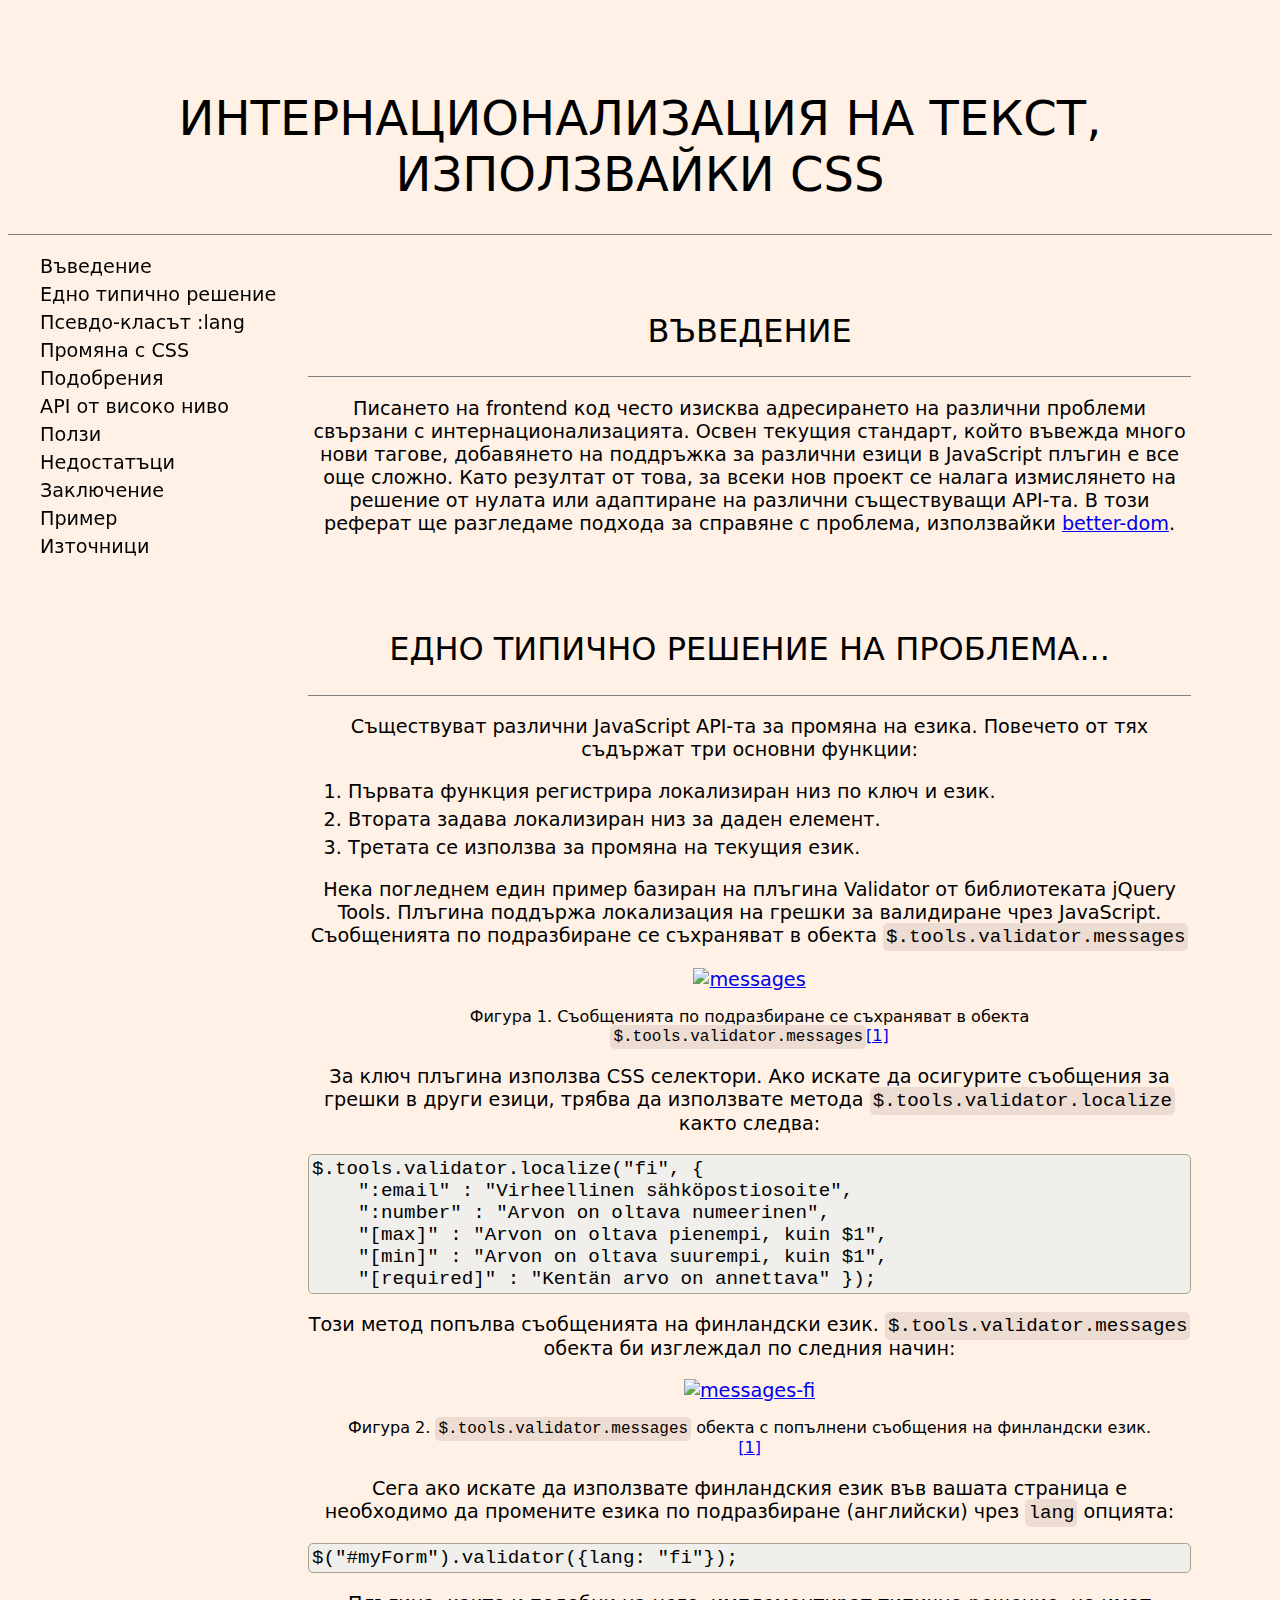
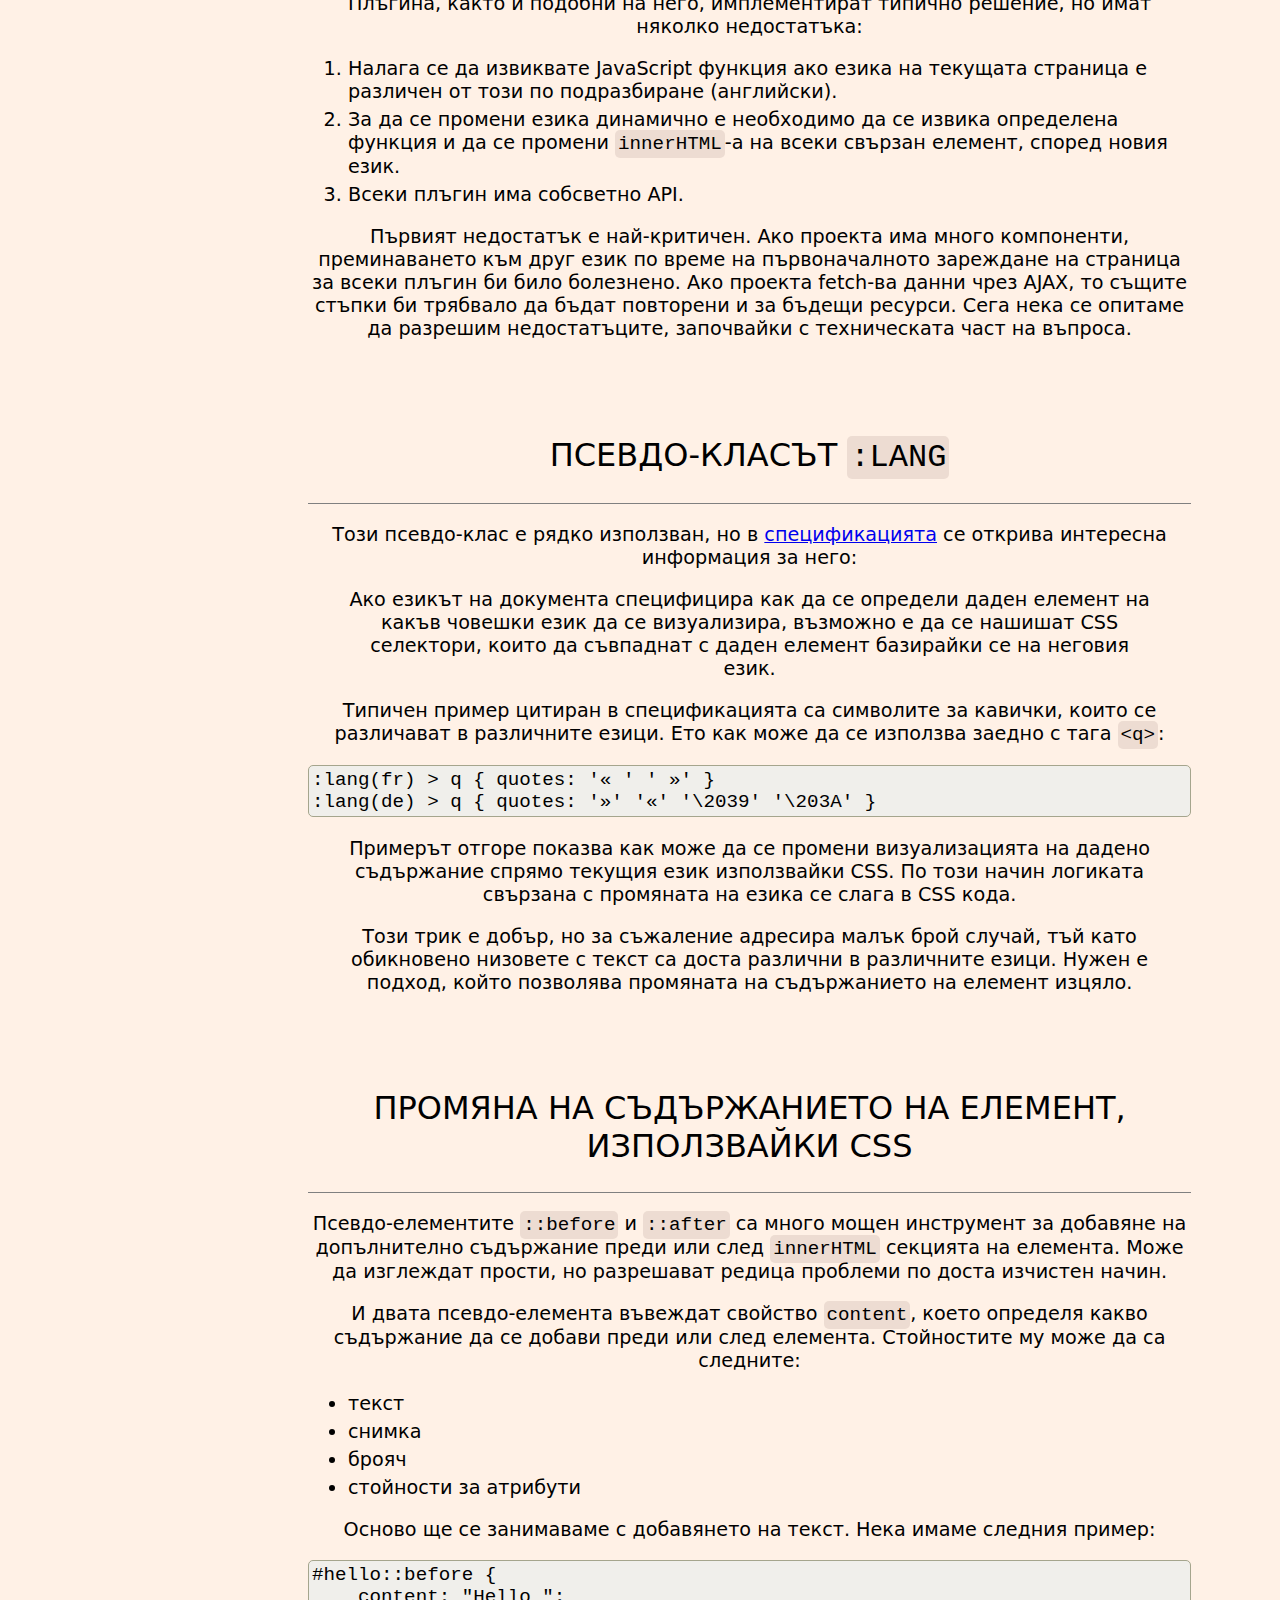
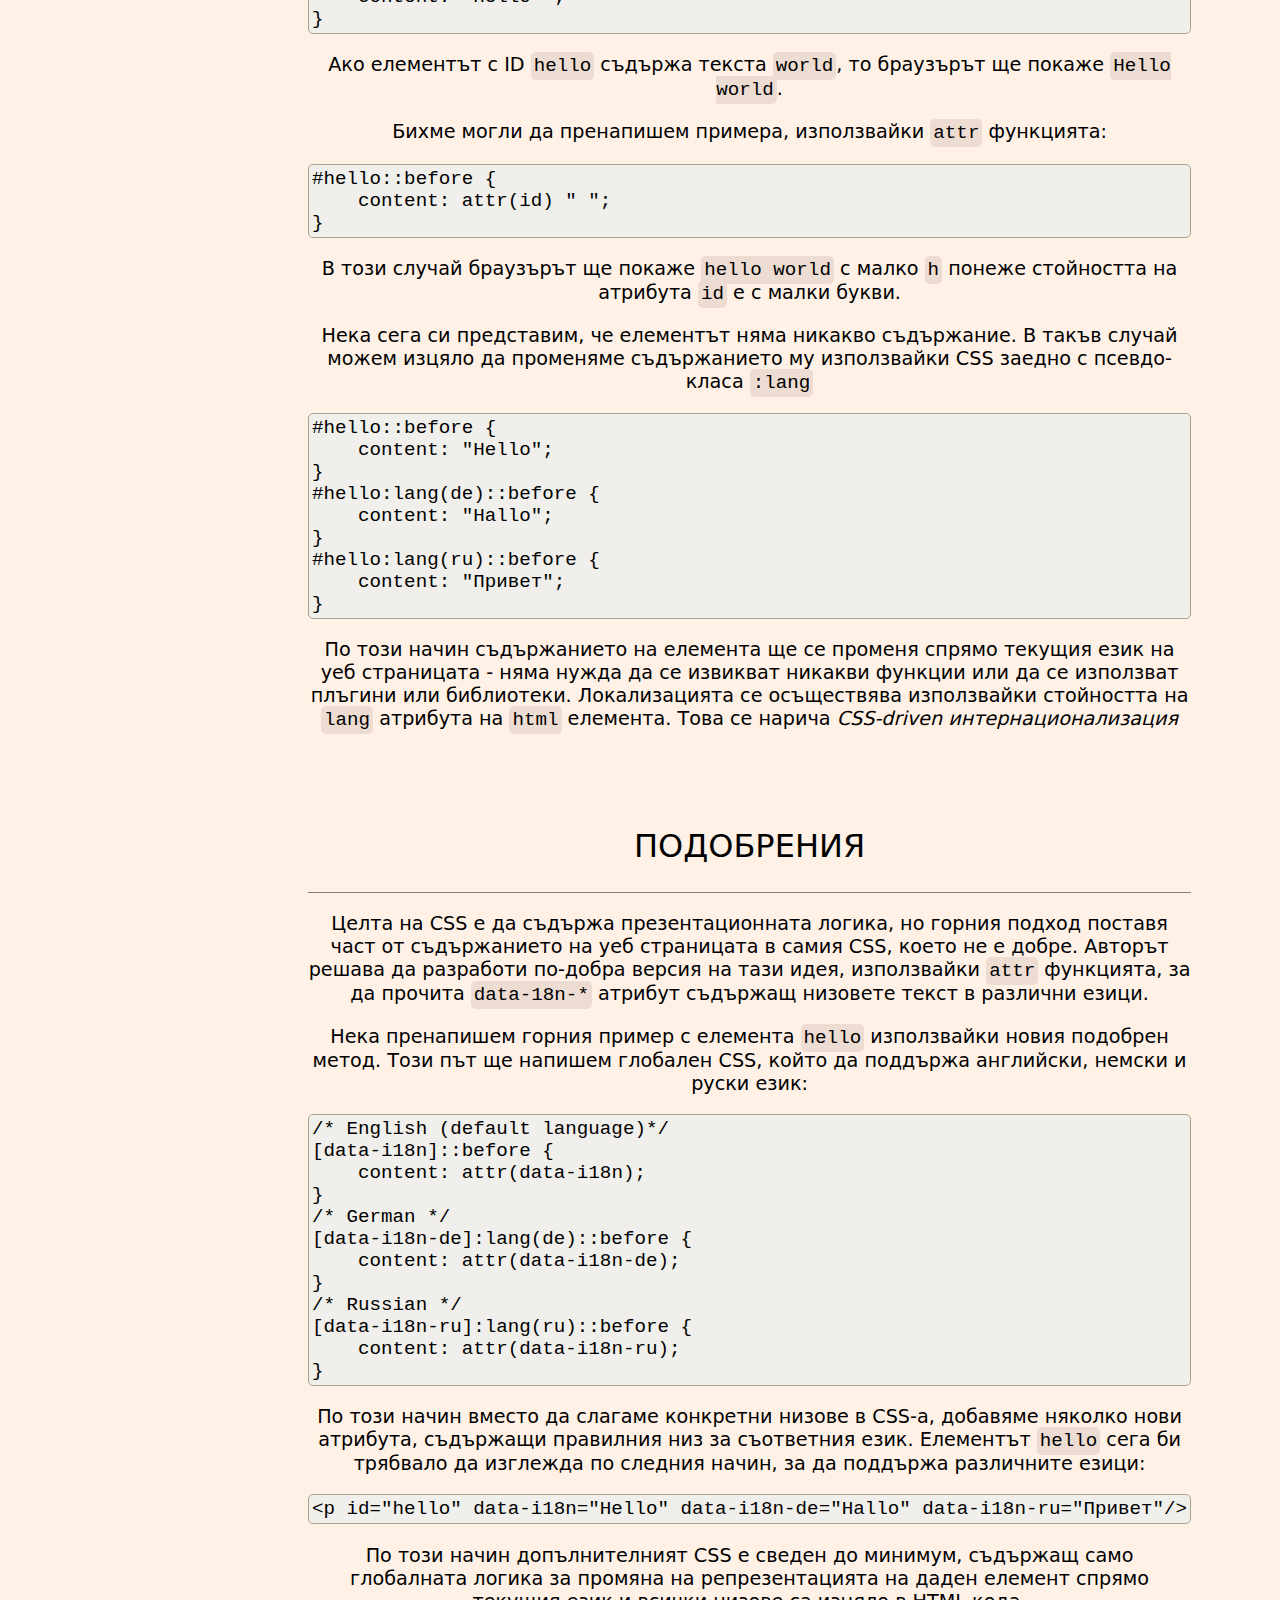
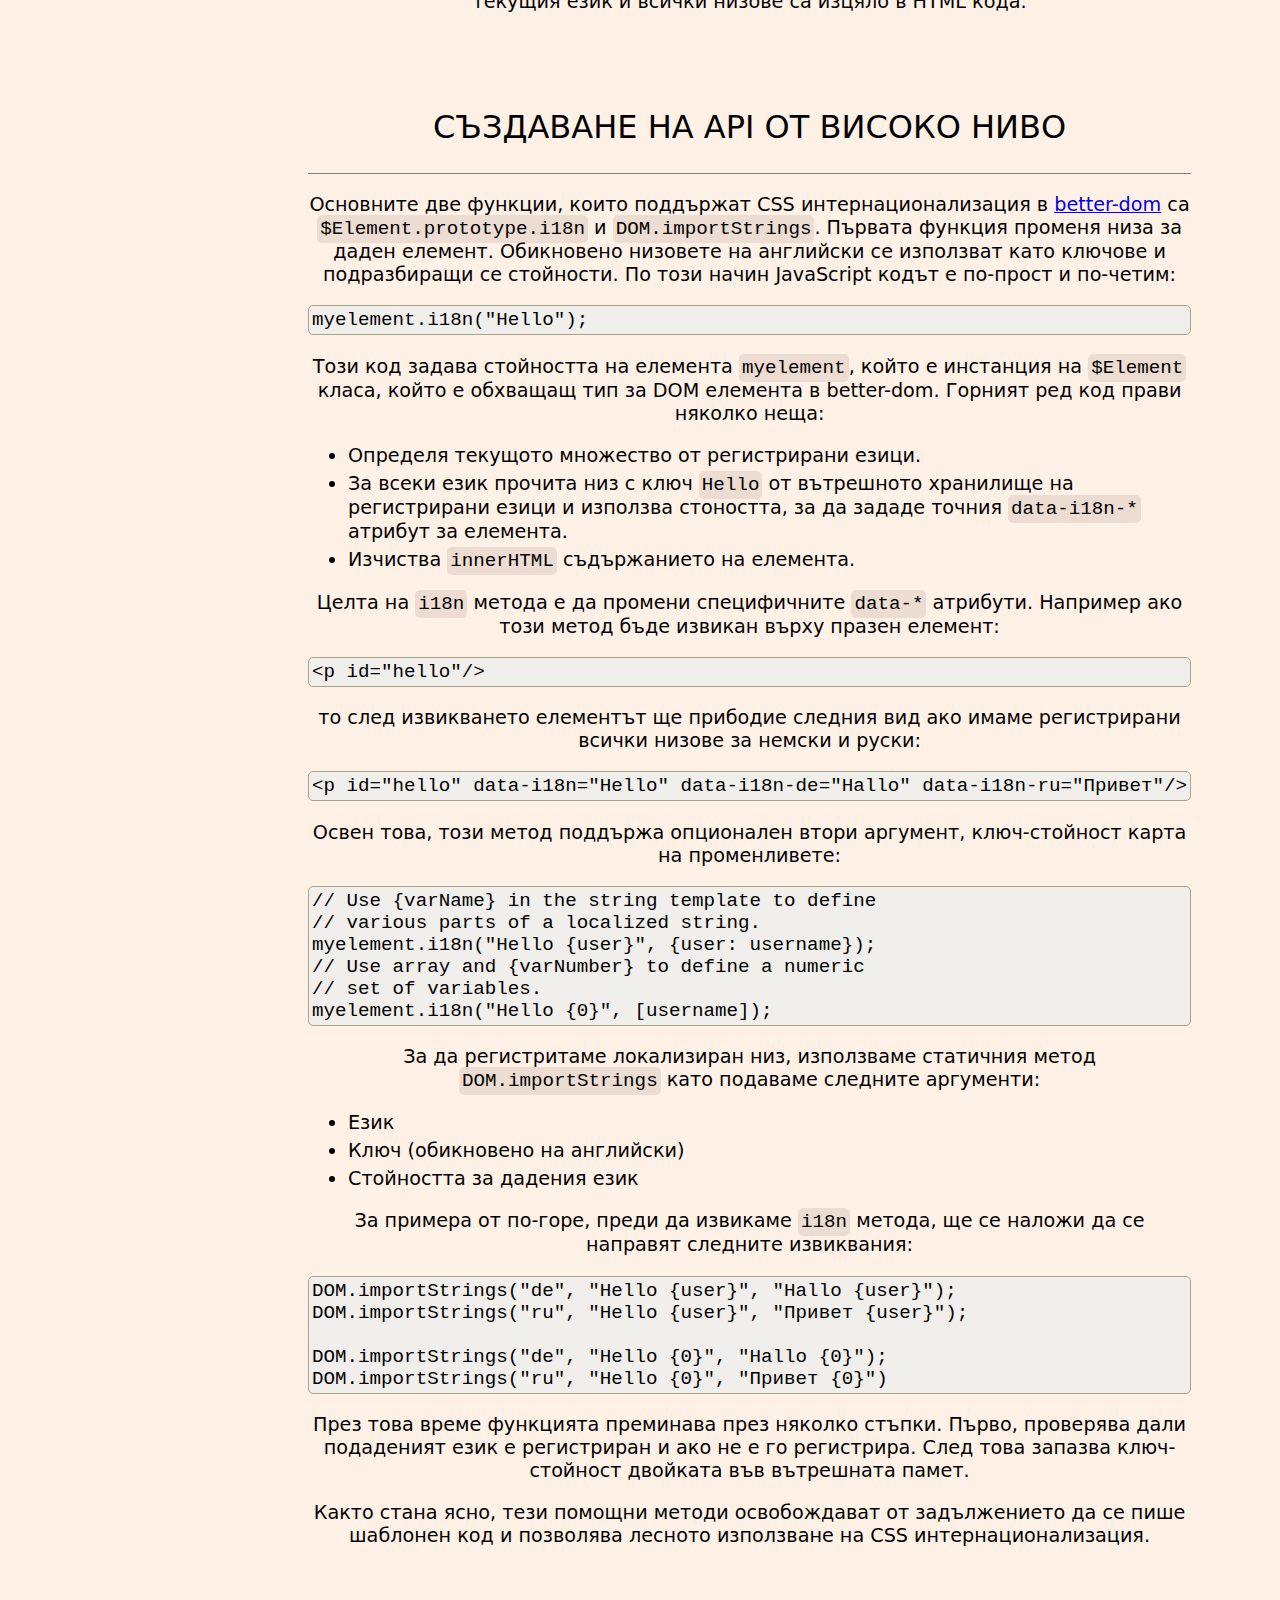
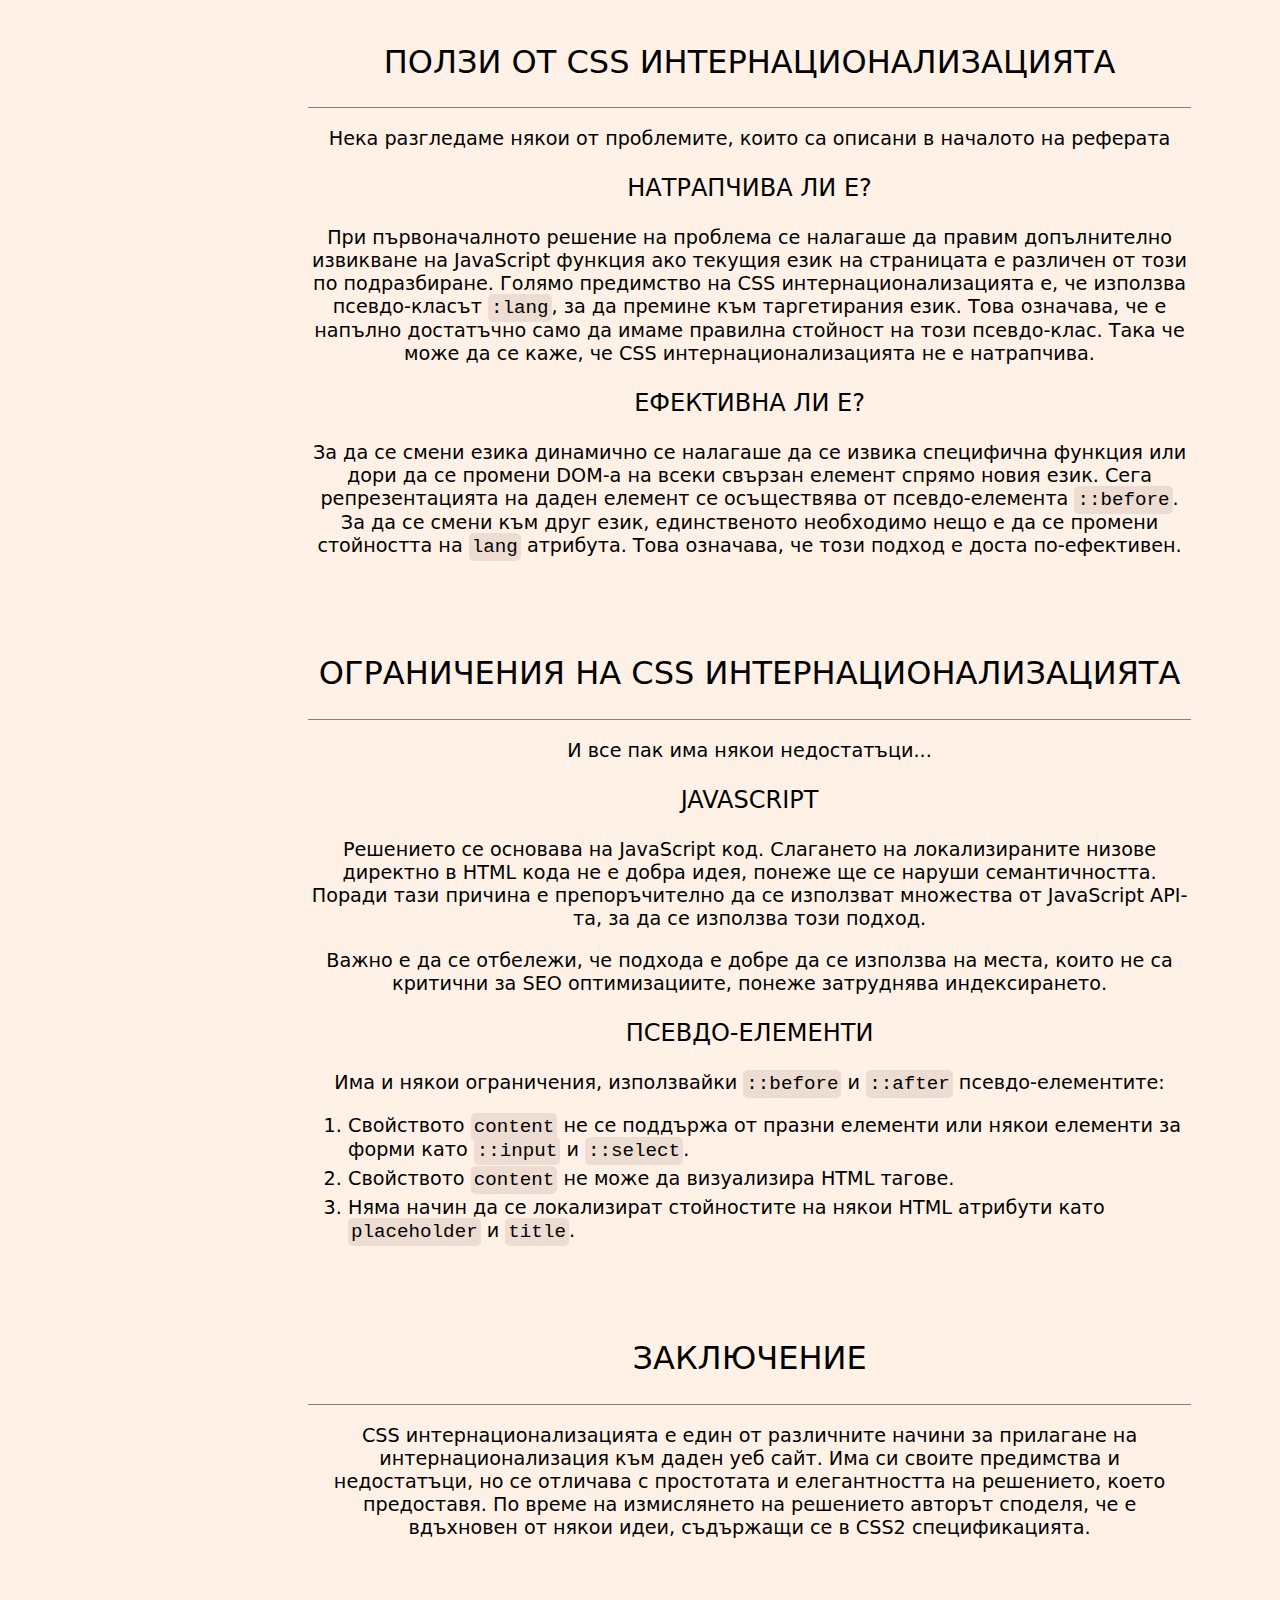
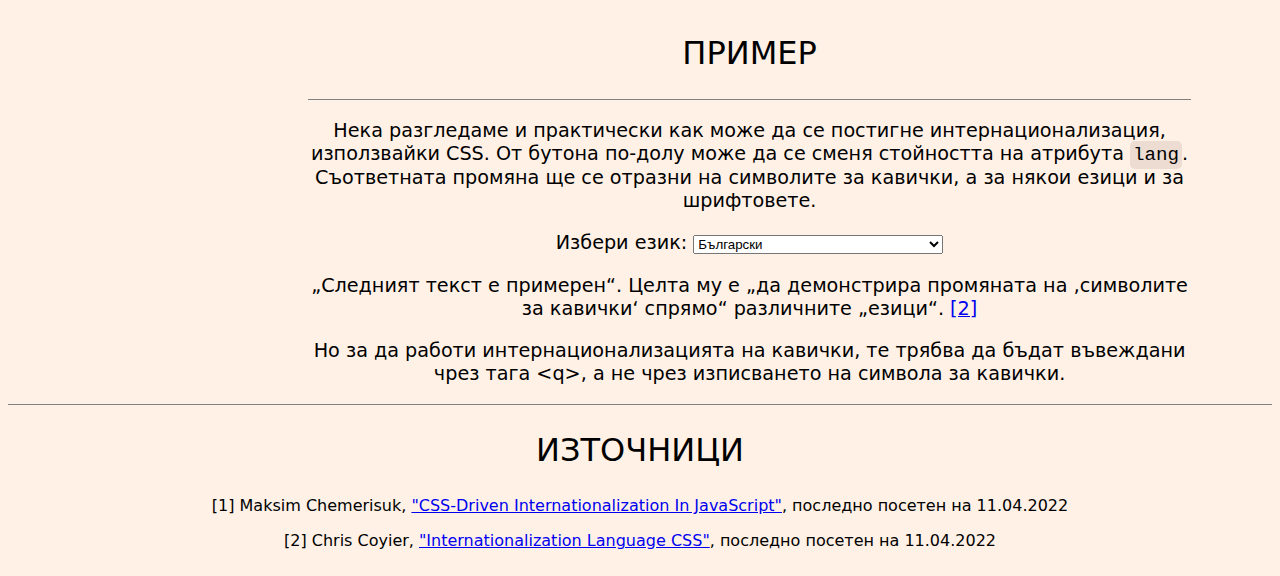
==== referat.html @ b4786fa9 "typos and renaming" ====
<!DOCTYPE html>
<html lang="bg">
	<head>
		<meta charset="UTF-8" />
		<title>Frontend интернационализация на уеб приложения</title>
		<script
			src="https://code.jquery.com/jquery-3.6.0.min.js"
			integrity="sha256-/xUj+3OJU5yExlq6GSYGSHk7tPXikynS7ogEvDej/m4="
			crossorigin="anonymous"
		></script>
		<link href="./css/referat.css" rel="stylesheet" />
		<link href="./css/lang.css" rel="stylesheet" />
		<link href="https://cdn.jsdelivr.net/npm/select2@4.1.0-rc.0/dist/css/select2.min.css" rel="stylesheet" />
		<script src="https://cdn.jsdelivr.net/npm/select2@4.1.0-rc.0/dist/js/select2.min.js"></script>
		<script src="./javascript/referat.js"></script>
	</head>
	<body>
		<header>
			<h1>Интернационализация на текст, използвайки CSS</h1>
		</header>

		<nav id="navigation">
			<ol>
				<li><a href="#intro">Въведение</a></li>
				<li><a href="#typical-solution">Едно типично решение</a></li>
				<li><a href="#lang-class">Псевдо-класът :lang</a></li>
				<li><a href="#css-change">Промяна с CSS</a></li>
				<li><a href="#improvements">Подобрения</a></li>
				<li><a href="#api">API от високо ниво</a></li>
				<li><a href="#advantages">Ползи</a></li>
				<li><a href="#disadvantages">Недостатъци</a></li>
				<li><a href="#conclusion">Заключение</a></li>
				<li><a href="#example">Пример</a></li>
				<li><a href="#references">Източници</a></li>
			</ol>
		</nav>

		<section id="content">
			<section id="intro">
				<header>
					<h2>Въведение</h2>
				</header>
				<article>
					<p>
						Писането на frontend код често изисква адресирането на различни проблеми свързани с интернационализацията.
						Освен текущия стандарт, който въвежда много нови тагове, добавянето на поддръжка за различни езици в
						JavaScript плъгин е все още сложно. Като резултат от това, за всеки нов проект се налага измислянето на
						решение от нулата или адаптиране на различни съществуващи API-та. В този реферат ще разгледаме подхода за
						справяне с проблема, използвайки
						<a target="_blank" href="https://github.com/chemerisuk/better-dom">better-dom</a>.
					</p>
				</article>
			</section>

			<section id="typical-solution">
				<header>
					<h2>Едно типично решение на проблема...</h2>
				</header>
				<article>
					<p>
						Съществуват различни JavaScript API-та за промяна на езика. Повечето от тях съдържат три основни функции:
					</p>
					<ol>
						<li>Първата функция регистрира локализиран низ по ключ и език.</li>
						<li>Втората задава локализиран низ за даден елемент.</li>
						<li>Третата се използва за промяна на текущия език.</li>
					</ol>
				</article>
				<p>
					Нека погледнем един пример базиран на плъгина Validator от библиотеката jQuery Tools. Плъгина поддържа
					локализация на грешки за валидиране чрез JavaScript. Съобщенията по подразбиране се съхраняват в обекта
					<code>$.tools.validator.messages</code>
				</p>
				<figure>
					<a
						href="https://cloud.netlifyusercontent.com/assets/344dbf88-fdf9-42bb-adb4-46f01eedd629/705e2214-dc88-4ff3-aca1-2feb74029666/01-messages-opt.gif"
						target="_blank"
					>
						<img
							src="https://cloud.netlifyusercontent.com/assets/344dbf88-fdf9-42bb-adb4-46f01eedd629/705e2214-dc88-4ff3-aca1-2feb74029666/01-messages-opt.gif"
							alt="messages"
							width="650"
							height="173"
						/>
					</a>
					<figcaption>
						<p>
							Фигура 1. Съобщенията по подразбиране се съхраняват в обекта
							<code>$.tools.validator.messages</code><a href="#ref-1">[1]</a>
						</p>
					</figcaption>
				</figure>
				<p>
					За ключ плъгина използва CSS селектори. Ако искате да осигурите съобщения за грешки в други езици, трябва да
					използвате метода
					<code>$.tools.validator.localize</code>
					както следва:
				</p>
				<!-- prettier-ignore-start -->
				<pre>
$.tools.validator.localize("fi", { 
    ":email" : "Virheellinen s&auml;hk&ouml;postiosoite", 
    ":number" : "Arvon on oltava numeerinen", 
    "[max]" : "Arvon on oltava pienempi, kuin $1", 
    "[min]" : "Arvon on oltava suurempi, kuin $1",
    "[required]" : "Kent&auml;n arvo on annettava" });</pre
				>
				<!-- prettier-ignore-end -->
				<p>
					Този метод попълва съобщенията на финландски език.
					<code>$.tools.validator.messages</code>
					обекта би изглеждал по следния начин:
				</p>
				<figure>
					<a
						href="https://cloud.netlifyusercontent.com/assets/344dbf88-fdf9-42bb-adb4-46f01eedd629/d0d8a470-f7b1-4e99-b8a8-691e18930da4/02-messages-fi-opt.gif"
						target="_blank"
					>
						<img
							src="https://cloud.netlifyusercontent.com/assets/344dbf88-fdf9-42bb-adb4-46f01eedd629/d0d8a470-f7b1-4e99-b8a8-691e18930da4/02-messages-fi-opt.gif"
							alt="messages-fi"
							width="650"
							height="210"
						/>
					</a>
					<figcaption>
						<p>
							Фигура 2. <code>$.tools.validator.messages</code> обекта с попълнени съобщения на финландски език.
							<a href="#ref-1">[1]</a>
						</p>
					</figcaption>
				</figure>
				<p>
					Сега ако искате да използвате финландския език във вашата страница е необходимо да промените езика по
					подразбиране (английски) чрез
					<code>lang</code>
					опцията:
				</p>
				<pre>$("#myForm").validator({lang: "fi"});</pre>
				<p>Плъгина, както и подобни на него, имплементират типично решение, но имат няколко недостатъка:</p>
				<ol>
					<li>
						Налага се да извиквате JavaScript функция ако езика на текущата страница е различен от този по
						подразбиране (английски).
					</li>
					<li>
						За да се промени езика динамично е необходимо да се извика определена функция и да се промени
						<code>innerHTML</code>-а на всеки свързан елемент, според новия език.
					</li>
					<li>Всеки плъгин има собсветно API.</li>
				</ol>
				<p>
					Първият недостатък е най-критичен. Ако проекта има много компоненти, преминаването към друг език по време на
					първоначалното зареждане на страница за всеки плъгин би било болезнено. Ако проекта fetch-ва данни чрез AJAX,
					то същите стъпки би трябвало да бъдат повторени и за бъдещи ресурси. Сега нека се опитаме да разрешим
					недостатъците, започвайки с техническата част на въпроса.
				</p>
			</section>

			<section id="lang-class">
				<header>
					<h2>Псевдо-класът <code>:lang</code></h2>
				</header>
				<article>
					<p>
						Този псевдо-клас е рядко използван, но в
						<a href="https://www.w3.org/TR/CSS21/selector.html#lang">спецификацията</a> се открива интересна
						информация за него:
					</p>
					<blockquote>
						Ако езикът на документа специфицира как да се определи даден елемент на какъв човешки език да се
						визуализира, възможно е да се нашишат CSS селектори, които да съвпаднат с даден елемент базирайки се на
						неговия език.
					</blockquote>
					<p>
						Типичен пример цитиран в спецификацията са символите за кавички, които се различават в различните езици. Ето
						как може да се използва заедно с тага <code>&ltq&gt</code>:
					</p>
					<!-- prettier-ignore-start -->
					<pre>
:lang(fr) > q { quotes: '« ' ' »' }
:lang(de) > q { quotes: '»' '«' '\2039' '\203A' }</pre
					>
					<!-- prettier-ignore-end -->
					<p>
						Примерът отгоре показва как може да се промени визуализацията на дадено съдържание спрямо текущия език
						използвайки CSS. По този начин логиката свързана с промяната на езика се слага в CSS кода.
					</p>
					<p>
						Този трик е добър, но за съжаление адресира малък брой случай, тъй като обикновено низовете с текст са
						доста различни в различните езици. Нужен е подход, който позволява промяната на съдържанието на елемент
						изцяло.
					</p>
				</article>
			</section>

			<section id="css-change">
				<header>
					<h2>Промяна на съдържанието на елемент, използвайки CSS</h2>
				</header>
				<article>
					<p>
						Псевдо-елементите <code>::before</code> и <code>::after</code> са много мощен инструмент за добавяне на
						допълнително съдържание преди или след <code>innerHTML</code> секцията на елемента. Може да изглеждат
						прости, но разрешават редица проблеми по доста изчистен начин.
					</p>
					<p>
						И двата псевдо-елемента въвеждат свойство <code>content</code>, което определя какво съдържание да се
						добави преди или след елемента. Стойностите му може да са следните:
					</p>
					<ul>
						<li>текст</li>
						<li>снимка</li>
						<li>брояч</li>
						<li>стойности за атрибути</li>
					</ul>
					<p>Осново ще се занимаваме с добавянето на текст. Нека имаме следния пример:</p>
					<!-- prettier-ignore-start -->
					<pre>
#hello::before {
	content: "Hello ";
}</pre
					>
					<!-- prettier-ignore-end -->
					<p>
						Ако елементът с ID <code>hello</code> съдържа текста <code>world</code>, то браузърът ще покаже
						<code>Hello world</code>.
					</p>
					<p>Бихме могли да пренапишем примера, използвайки <code>attr</code> функцията:</p>
					<pre>
#hello::before {
	content: attr(id) " ";
}</pre
					>
					<!-- prettier-ignore-end -->
					<p>
						В този случай браузърът ще покаже <code>hello world</code> с малко <code>h</code> понеже стойността на
						атрибута <code>id</code> е с малки букви.
					</p>
					<p>
						Нека сега си представим, че елементът няма никакво съдържание. В такъв случай можем изцяло да променяме
						съдържанието му използвайки CSS заедно с псевдо-класа <code>:lang</code>
					</p>
					<!-- prettier-ignore-start -->
					<pre>
#hello::before {
	content: "Hello";
}
#hello:lang(de)::before {
	content: "Hallo";
}
#hello:lang(ru)::before {
	content: "Привет";
}</pre
					>
					<!-- prettier-ignore-end -->
					<p>
						По този начин съдържанието на елемента ще се променя спрямо текущия език на уеб страницата - няма нужда да
						се извикват никакви функции или да се използват плъгини или библиотеки. Локализацията се осъществява
						използвайки стойността на <code>lang</code> атрибута на <code>html</code> елемента. Това се нарича
						<em>CSS-driven интернационализация</em>
					</p>
				</article>
			</section>

			<section id="improvements">
				<header>
					<h2>Подобрения</h2>
				</header>
				<article>
					<p>
						Целта на CSS е да съдържа презентационната логика, но горния подход поставя част от съдържанието на уеб
						страницата в самия CSS, което не е добре. Авторът решава да разработи по-добра версия на тази идея,
						използвайки <code>attr</code> функцията, за да прочита <code>data-18n-*</code> атрибут съдържащ низовете
						текст в различни езици.
					</p>
					<p>
						Нека пренапишем горния пример с елемента <code>hello</code> използвайки новия подобрен метод. Този път ще
						напишем глобален CSS, който да поддържа английски, немски и руски език:
					</p>
					<!-- prettier-ignore-start -->
					<pre>
/* English (default language)*/
[data-i18n]::before {
	content: attr(data-i18n);
}
/* German */
[data-i18n-de]:lang(de)::before {
	content: attr(data-i18n-de);
}
/* Russian */
[data-i18n-ru]:lang(ru)::before {
	content: attr(data-i18n-ru);
}</pre
					>
					<!-- prettier-ignore-end -->
					<p>
						По този начин вместо да слагаме конкретни низове в CSS-a, добавяме няколко нови атрибута, съдържащи
						правилния низ за съответния език. Елементът <code>hello</code> сега би трябвало да изглежда по следния
						начин, за да поддържа различните езици:
					</p>
					<!-- prettier-ignore-start -->
					<pre>
<span>&lt;p id="hello" data-i18n="Hello" data-i18n-de="Hallo" data-i18n-ru="Привет"/&gt;</span></pre>
					<!-- prettier-ignore-end -->
					<p>
						По този начин допълнителният CSS е сведен до минимум, съдържащ само глобалната логика за промяна на
						репрезентацията на даден елемент спрямо текущия език и всички низове са изцяло в HTML кода.
					</p>
				</article>
			</section>

			<section id="api">
				<header>
					<h2>Създаване на API от високо ниво</h2>
				</header>
				<article>
					<p>
						Основните две функции, които поддържат CSS интернационализация в
						<a target="_blank" href="https://github.com/chemerisuk/better-dom">better-dom</a> са
						<code>$Element.prototype.i18n</code> и <code>DOM.importStrings</code>. Първата функция променя низа за
						даден елемент. Обикновено низовете на английски се използват като ключове и подразбиращи се стойности. По
						този начин JavaScript кодът е по-прост и по-четим:
					</p>
					<!-- prettier-ignore-start -->
					<pre>myelement.i18n("Hello");</pre>
					<!-- prettier-ignore-end -->
					<p>
						Този код задава стойността на елемента <code>myelement</code>, който е инстанция на
						<code>$Element</code> класа, който е обхващащ тип за DOM елемента в better-dom. Горният ред код прави
						няколко неща:
					</p>
					<ul>
						<li>Определя текущото множество от регистрирани езици.</li>
						<li>
							За всеки език прочита низ с ключ <code>Hello</code> от вътрешното хранилище на регистрирани езици и
							използва стоността, за да зададе точния <code>data-i18n-*</code> атрибут за елемента.
						</li>
						<li>Изчиства <code>innerHTML</code> съдържанието на елемента.</li>
					</ul>
					<p>
						Целта на <code>i18n</code> метода е да промени специфичните <code>data-*</code> атрибути. Например ако
						този метод бъде извикан върху празен елемент:
					</p>
					<!-- prettier-ignore-start -->
					<pre>
<span>&lt;p id="hello"/&gt;</span></pre>
					<!-- prettier-ignore-end -->
					<p>
						то след извикването елементът ще прибодие следния вид ако имаме регистрирани всички низове за немски и
						руски:
					</p>
					<!-- prettier-ignore-start -->
					<pre>
<span>&lt;p id="hello" data-i18n="Hello" data-i18n-de="Hallo" data-i18n-ru="Привет"/&gt;</span></pre>
					<!-- prettier-ignore-end -->
					<p>Освен това, този метод поддържа опционален втори аргумент, ключ-стойност карта на променливете:</p>
					<!-- prettier-ignore-start -->
					<pre>
// Use {varName} in the string template to define
// various parts of a localized string.
myelement.i18n("Hello {user}", {user: username});
// Use array and {varNumber} to define a numeric
// set of variables.
myelement.i18n("Hello {0}", [username]);</pre
					>
					<!-- prettier-ignore-end -->
					<p>
						За да регистритаме локализиран низ, използваме статичния метод <code>DOM.importStrings</code> като
						подаваме следните аргументи:
					</p>
					<ul>
						<li>Език</li>
						<li>Ключ (обикновено на английски)</li>
						<li>Стойността за дадения език</li>
					</ul>
					<p>
						За примера от по-горе, преди да извикаме <code>i18n</code> метода, ще се наложи да се направят следните
						извиквания:
					</p>
					<!-- prettier-ignore-start -->
					<pre>
DOM.importStrings("de", "Hello {user}", "Hallo {user}");
DOM.importStrings("ru", "Hello {user}", "Привет {user}");

DOM.importStrings("de", "Hello {0}", "Hallo {0}");
DOM.importStrings("ru", "Hello {0}", "Привет {0}")</pre
					>
					<!-- prettier-ignore-end -->
					<p>
						През това време функцията преминава през няколко стъпки. Първо, проверява дали подаденият език е
						регистриран и ако не е го регистрира. След това запазва ключ-стойност двойката във вътрешната памет.
					</p>
					<p>
						Както стана ясно, тези помощни методи освобождават от задължението да се пише шаблонен код и позволява
						лесното използване на CSS интернационализация.
					</p>
				</article>
			</section>

			<section id="advantages">
				<header>
					<h2>Ползи от CSS интернационализацията</h2>
				</header>
				<article>
					<p>Нека разгледаме някои от проблемите, които са описани в началото на реферата</p>
					<h3>Натрапчива ли е?</h3>
					<p>
						При първоначалното решение на проблема се налагаше да правим допълнително извикване на JavaScript функция
						ако текущия език на страницата е различен от този по подразбиране. Голямо предимство на CSS
						интернационализацията е, че използва псевдо-класът <code>:lang</code>, за да премине към таргетирания
						език. Това означава, че е напълно достатъчно само да имаме правилна стойност на този псевдо-клас. Така че
						може да се каже, че CSS интернационализацията не е натрапчива.
					</p>
					<h3>Ефективна ли е?</h3>
					<p>
						За да се смени езика динамично се налагаше да се извика специфична функция или дори да се промени DOM-a на
						всеки свързан елемент спрямо новия език. Сега репрезентацията на даден елемент се осъществява от
						псевдо-елемента <code>::before</code>. За да се смени към друг език, единственото необходимо нещо е да се
						промени стойността на <code>lang</code> атрибута. Това означава, че този подход е доста по-ефективен.
					</p>
				</article>
			</section>

			<section id="disadvantages">
				<header>
					<h2>Ограничения на CSS интернационализацията</h2>
				</header>
				<article>
					<p>И все пак има някои недостатъци...</p>
					<h3>JavaScript</h3>
					<p>
						Решението се основава на JavaScript код. Слагането на локализираните низове директно в HTML кода не е
						добра идея, понеже ще се наруши семантичността. Поради тази причина е препоръчително да се използват
						множества от JavaScript API-та, за да се използва този подход.
					</p>
					<p>
						Важно е да се отбележи, че подхода е добре да се използва на места, които не са критични за SEO
						оптимизациите, понеже затруднява индексирането.
					</p>
					<h3>Псевдо-елементи</h3>
					<p>Има и някои ограничения, използвайки <code>::before</code> и <code>::after</code> псевдо-елементите:</p>
					<ol>
						<li>
							Свойството <code>content</code> не се поддържа от празни елементи или някои елементи за форми като
							<code>::input</code> и <code>::select</code>.
						</li>
						<li>Свойството <code>content</code> не може да визуализира HTML тагове.</li>
						<li>
							Няма начин да се локализират стойностите на някои HTML атрибути като <code>placeholder</code> и
							<code>title</code>.
						</li>
					</ol>
				</article>
			</section>

			<section id="conclusion">
				<header>
					<h2>Заключение</h2>
				</header>
				<article>
					<p>
						CSS интернационализацията е един от различните начини за прилагане на интернационализация към даден уеб
						сайт. Има си своите предимства и недостатъци, но се отличава с простотата и елегантността на решението,
						което предоставя. По време на измислянето на решението авторът споделя, че е вдъхновен от някои идеи,
						съдържащи се в CSS2 спецификацията.
					</p>
				</article>
			</section>

			<section id="example">
				<header>
					<h2>Пример</h2>
				</header>
				<article>
					<p>
						Нека разгледаме и практически как може да се постигне интернационализация, използвайки CSS. От бутона
						по-долу може да се сменя стойността на атрибута <code>lang</code>. Съответната промяна ще се отразни на
						символите за кавички, а за някои езици и за шрифтовете.
					</p>
					<div id="change-lang">
						<label for="select-lang">Избери език:</label>
						<select class="select-lang" id="select-lang">
							<option value="af">Африканс</option>
							<option value="ak">Акан</option>
							<option value="ar">Арабски</option>
							<option value="bg" selected="selected">Български</option>
							<option value="bn">Бенгалски</option>
							<option value="cs">Чешки</option>
							<option value="da">Датски</option>
							<option value="de">Немски</option>
							<option value="el">Гръцки</option>
							<option value="en-GB">Английски</option>
							<option value="es">Испански</option>
							<option value="fa">Персийски</option>
							<option value="fi">Финландски</option>
							<option value="fr">Френски</option>
							<option value="hr">Хърватски</option>
							<option value="is">Исландски</option>
							<option value="ja">Японски</option>
							<option value="km">Кхмерски</option>
							<option value="ko">Корейски</option>
							<option value="lt">Литовски</option>
							<option value="nl">Холандски</option>
							<option value="pl">Полски</option>
							<option value="ro">Румънски</option>
							<option value="sk">Словашки</option>
							<option value="sq">Албански</option>
							<option value="sr">Сръбски</option>
							<option value="sv">Шведски</option>
							<option value="tr">Турски</option>
							<option value="vi">Виетнамски</option>
							<option value="zh">Китайски</option>
						</select>
					</div>
					<p>
						<q>Следният текст е примерен</q>. Целта му е
						<q>да демонстрира промяната на <q>символите за кавички</q> спрямо</q> различните <q>езици</q>.
						<a href="#ref-2">[2]</a>
					</p>
					<p>
						Но за да работи интернационализацията на кавички, те трябва да бъдат въвеждани чрез тага &lt;q&gt;, а не
						чрез изписването на символа за кавички.
					</p>
				</article>
			</section>
		</section>

		<footer id="references">
			<h2>Източници</h2>
			<p id="ref-1">
				[1] Maksim Chemerisuk,
				<a href="https://www.smashingmagazine.com/2014/06/css-driven-internationalization-in-javascript/" target="_blank"
					>"CSS-Driven Internationalization In JavaScript"</a
				>, последно посетен на 11.04.2022
			</p>
			<p id="ref-2">
				[2] Chris Coyier,
				<a href="https://css-tricks.com/snippets/css/internationalization-language-css/" target="_blank"
					>"Internationalization Language CSS"</a
				>, последно посетен на 11.04.2022
			</p>
		</footer>
	</body>
</html>
---- css/referat.css ----
html {
	scroll-behavior: smooth;
}

body {
	background-color: #fff1e6;
	font-size: 1.2rem;
	font-family: Roboto, roboto slab, droid serif, segoe ui, system-ui, Arial, sans-serif;
}

h1,
h2,
h3 {
	font-family: Roboto, roboto slab, droid serif, segoe ui, system-ui, Arial, sans-serif;
	text-transform: uppercase;
	font-weight: 400;
}

h1 {
	text-align: center;
	font-weight: 300;
	font-size: 3rem;
	animation: header-load 1s ease-out 0s;
}

h2 {
	font-size: 2rem;
}

h3 {
	font-size: 1.5rem;
}

section {
	padding-left: 100px;
	margin: 0px 50px 0px 50px;
	text-align: center;
}

ol,
ul {
	text-align: left;
}

li {
	margin-top: 5px;
	font-size: 1.2rem;
}

pre,
code {
	text-align: left;
	font-family: Fira Code, Menlo, Consolas, Monaco, andale mono, ubuntu mono, monospace;
	tab-size: 4;
	border-radius: 5px;
	padding: 3px;
}

code {
	background-color: #eddcd2;
}

pre {
	background-color: #f0efeb;
	border: 1px solid #a5a58d;
}

header {
	margin-top: 50px;
	border-bottom: 1px solid gray;
	display: inline-block;
	height: 100%;
	width: 100%;
	vertical-align: middle;
}

figcaption {
	font-size: 1rem;
	padding: 0;
}

footer > p {
	font-size: 1rem;
}

footer {
	border-top: 1px solid gray;
	text-align: center;
	animation: content-load 4s ease-out 0s;
}

.select-lang {
	width: 250px;
}

#navigation {
	display: inline-block;
	position: fixed;
	text-align: left;
	left: 0px;
	width: 25%;
	animation: nav-load 1s ease-out 0s;
}

#content {
	display: inline-block;
	animation: content-load 1500ms ease-out 0s;
}

#navigation a {
	text-decoration: none;
	color: black;
}

#navigation a:hover {
	font-size: 1.4rem;
	font-weight: bold;
}

#navigation ol {
	list-style: none;
}

/* === Animations === */
@keyframes nav-load {
	0% {
		transform: translateX(-100%);
	}
	100% {
		transform: translateX(0);
	}
}

@keyframes content-load {
	0% {
		transform: translateY(100%);
	}
	100% {
		transform: translateY(0);
	}
}

@keyframes header-load {
	0% {
		transform: translateY(-300%);
	}
	100% {
		transform: translateY(0);
	}
}
---- css/lang.css ----
:lang(af){quotes:'\201E' '\201D' '\201A' '\2019';}
:lang(ak){font-family:Lucida,"DejaVu Sans",inherit;}
:lang(ar){font-family:Tahoma 12,Nazli,KacstOne,"DejaVu Sans",inherit;}
:lang(bg){quotes:'\201E' '\201C' '\201A' '\2018';}
:lang(bn){font-family:FreeSans,MuktiNarrow,Vrinda,inherit;line-height:1.4em;}
:lang(cs){quotes:'\201E' '\201C' '\201A' '\2018';}
:lang(da){quotes:'\00BB' '\00AB' '\203A' '\2039';}
:lang(de){quotes:'\201E' '\201C' '\201A' '\2018';}
:lang(el){font-family:"DejaVu Sans",inherit;quotes:'\00AB' '\00BB' '\2039' '\203A';}
:lang(en-GB){quotes:'\2018' '\2019' '\201C' '\201D';}
:lang(es){quotes:'\00AB' '\00BB' '\2039' '\203A';}
:lang(fa){font-family:Terafik,Traffic,Roya,Nazli,Nazanin,sans;}
:lang(fi){quotes:'\201D' '\201D' '\2019' '\2019';}
:lang(fr){quotes:'\ab\2005' '\2005\bb' '\2039\2005' '\2005\203a';}
:lang(hr){quotes:'\00BB' '\00AB' '\203A' '\2039';}
:lang(is){quotes:'\201E' '\201C' '\201A' '\2018';}
:lang(ja){font-size:1.1rem;}
:lang(km){font-family:"Khmer OS System","Khmer OS","Khmer Kampongtrach","CDT Khmer",inherit;}
:lang(ko){font-size:1.1rem;}
:lang(lt){quotes:'\201E' '\201C' '\201A' '\2018';}
:lang(nl){quotes:'\201E' '\201D' '\201A' '\2019';}
:lang(pl){quotes:'\201E' '\201D' '\201A' '\2019';}
:lang(ro){quotes:'\201E' '\201C' '\201A' '\2018';}
:lang(sk){quotes:'\201E' '\201C' '\201A' '\2018';}
:lang(sq){quotes:'\00AB' '\00BB' '\2039' '\203A';}
:lang(sr){quotes:'\201E' '\201C' '\201A' '\2018';}
:lang(sv){quotes:'\201D' '\201D' '\2019' '\2019';}
:lang(tr){quotes:'\00AB' '\00BB' '\2039' '\203A';}
:lang(vi){font-family:"Lucida Grande","Vu Phu Tho","DejaVu Sans",inherit;}
       :lang(vi) a:hover,:lang(vi) a:active{text-decoration:none;color:#606047;}
:lang(zh){font-size:1rem;}
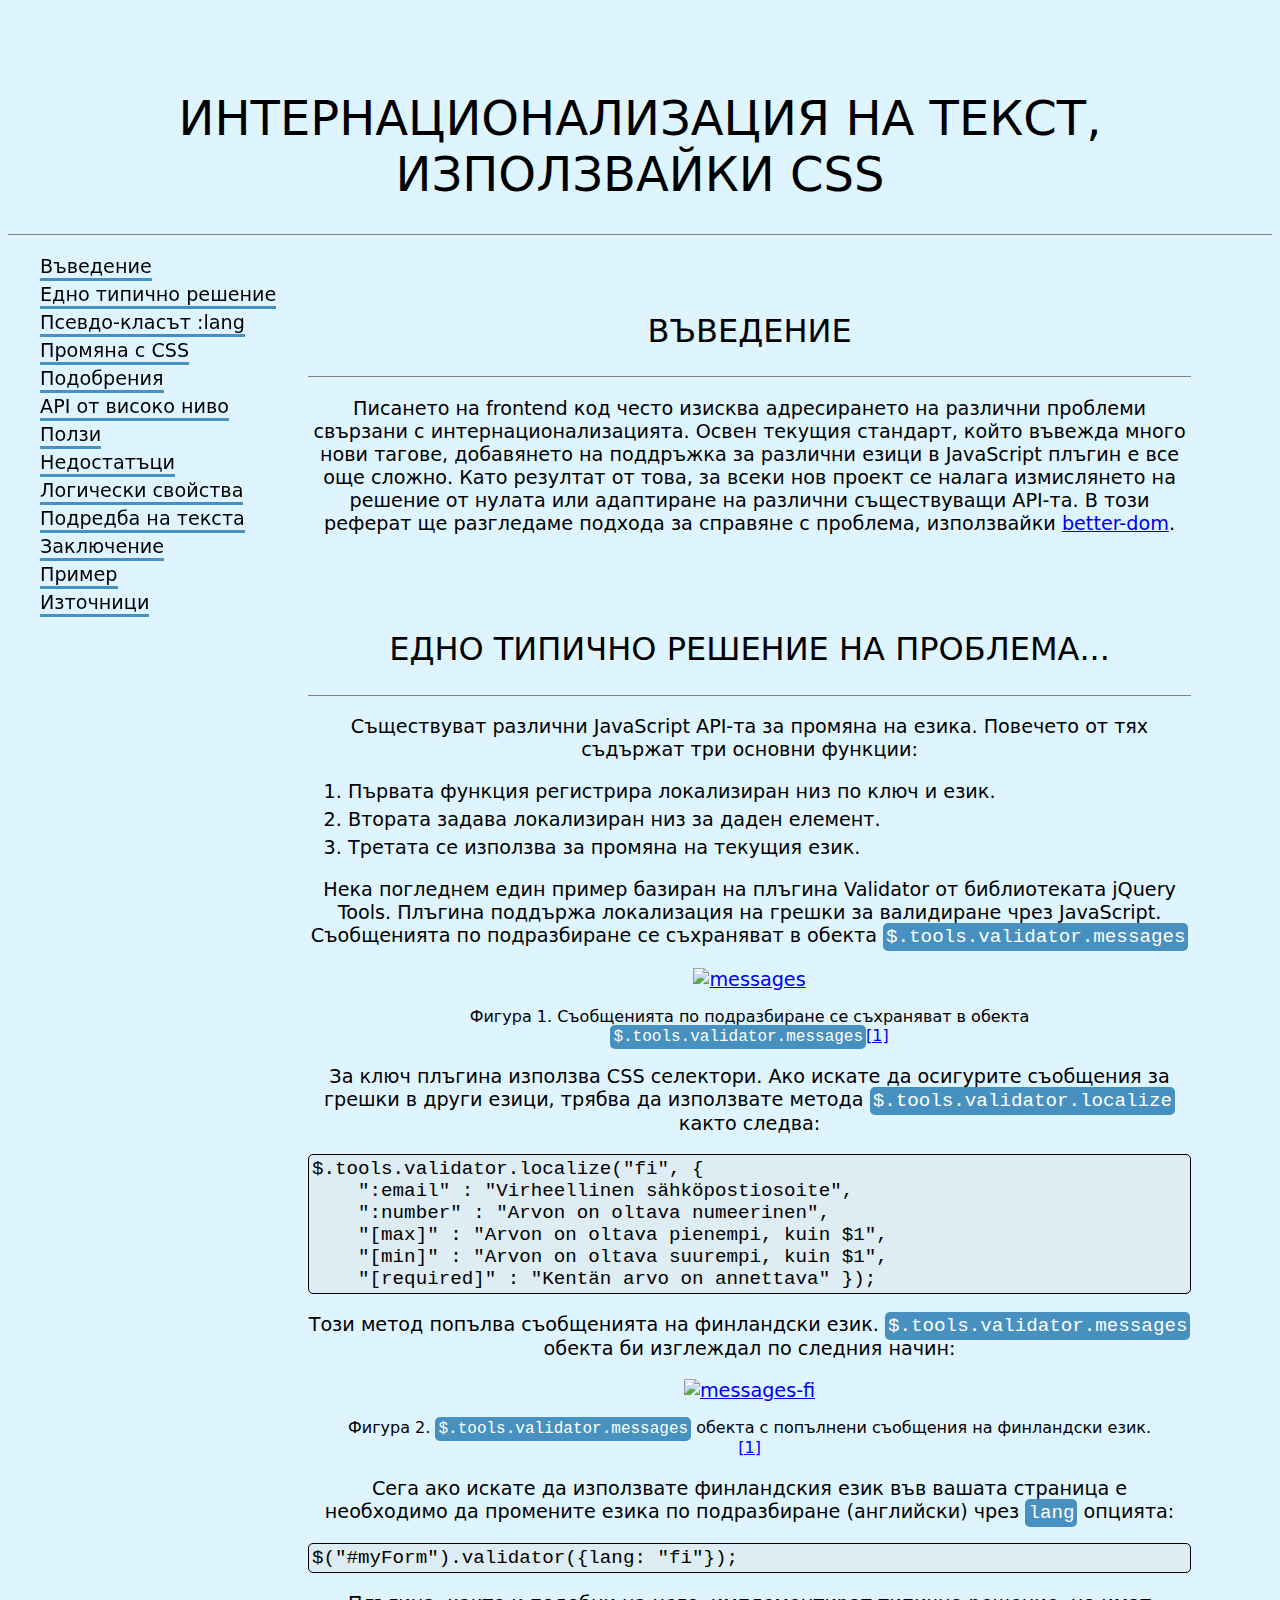
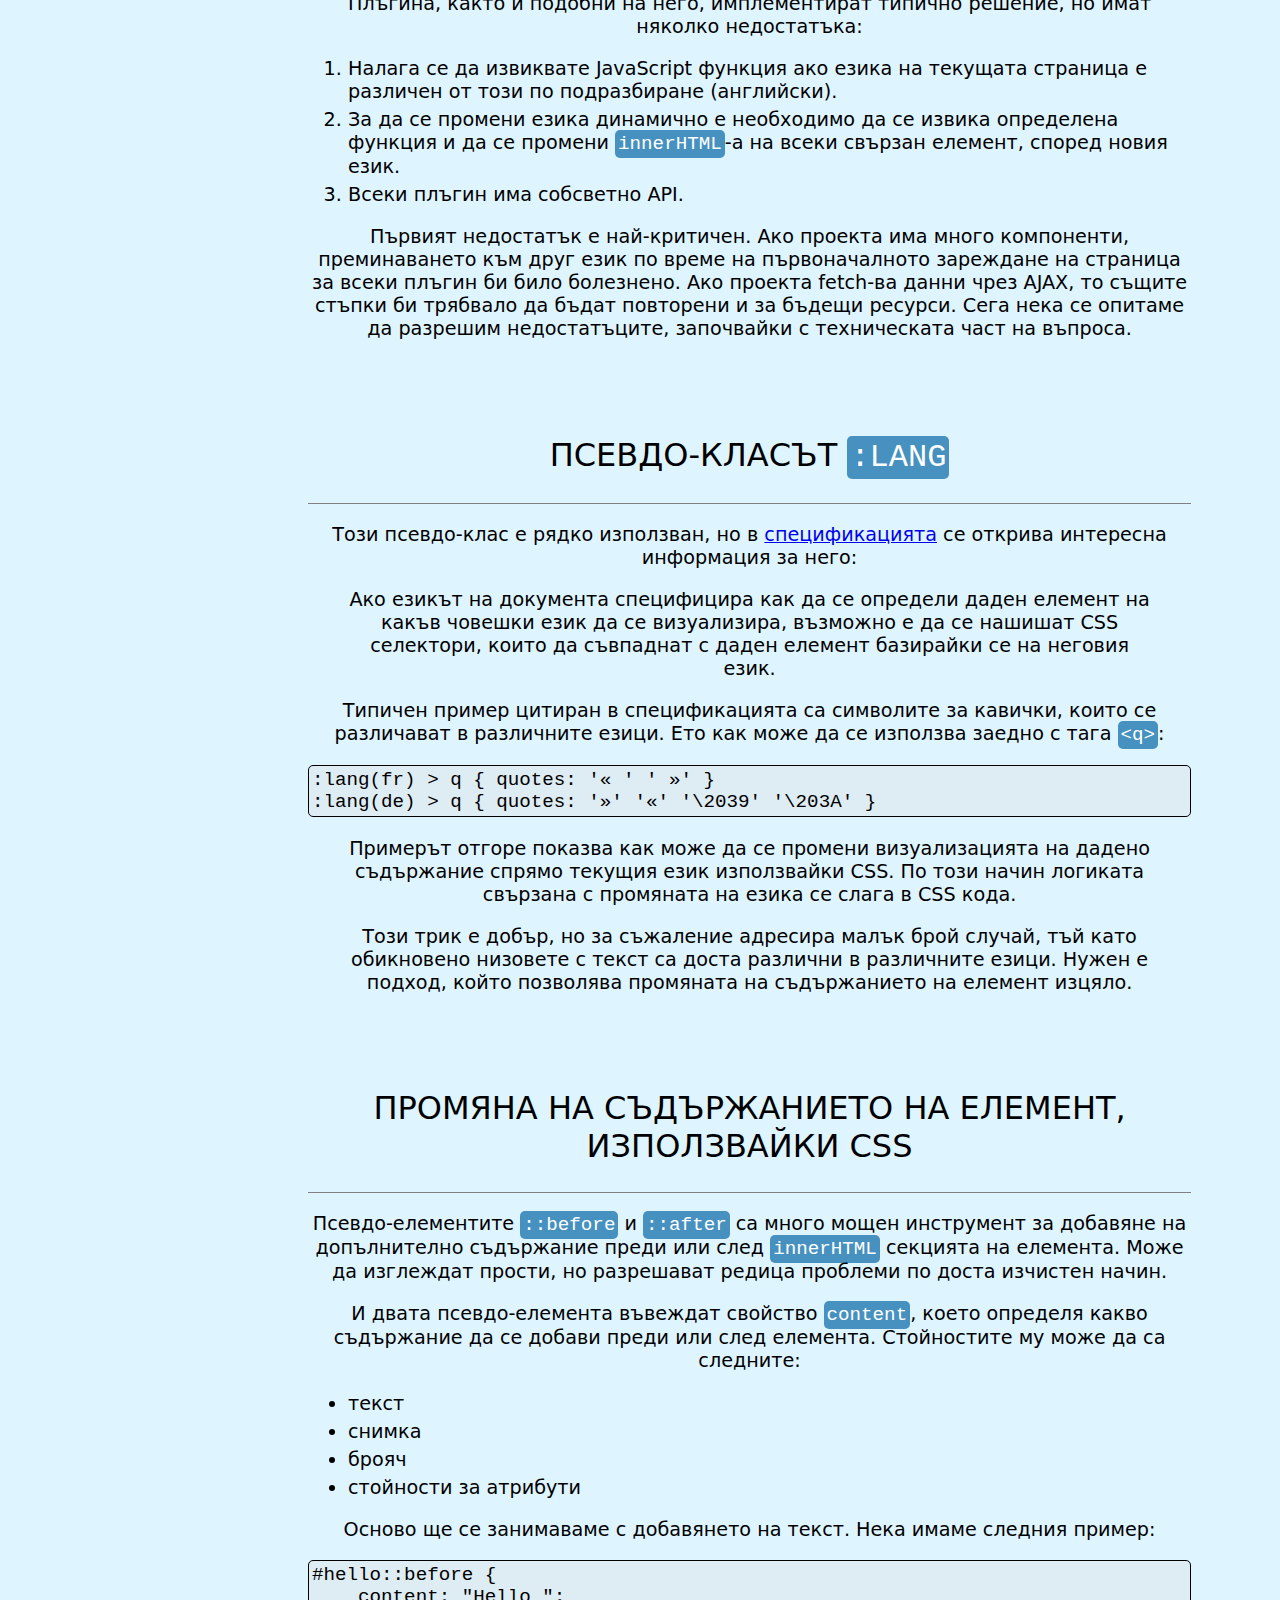
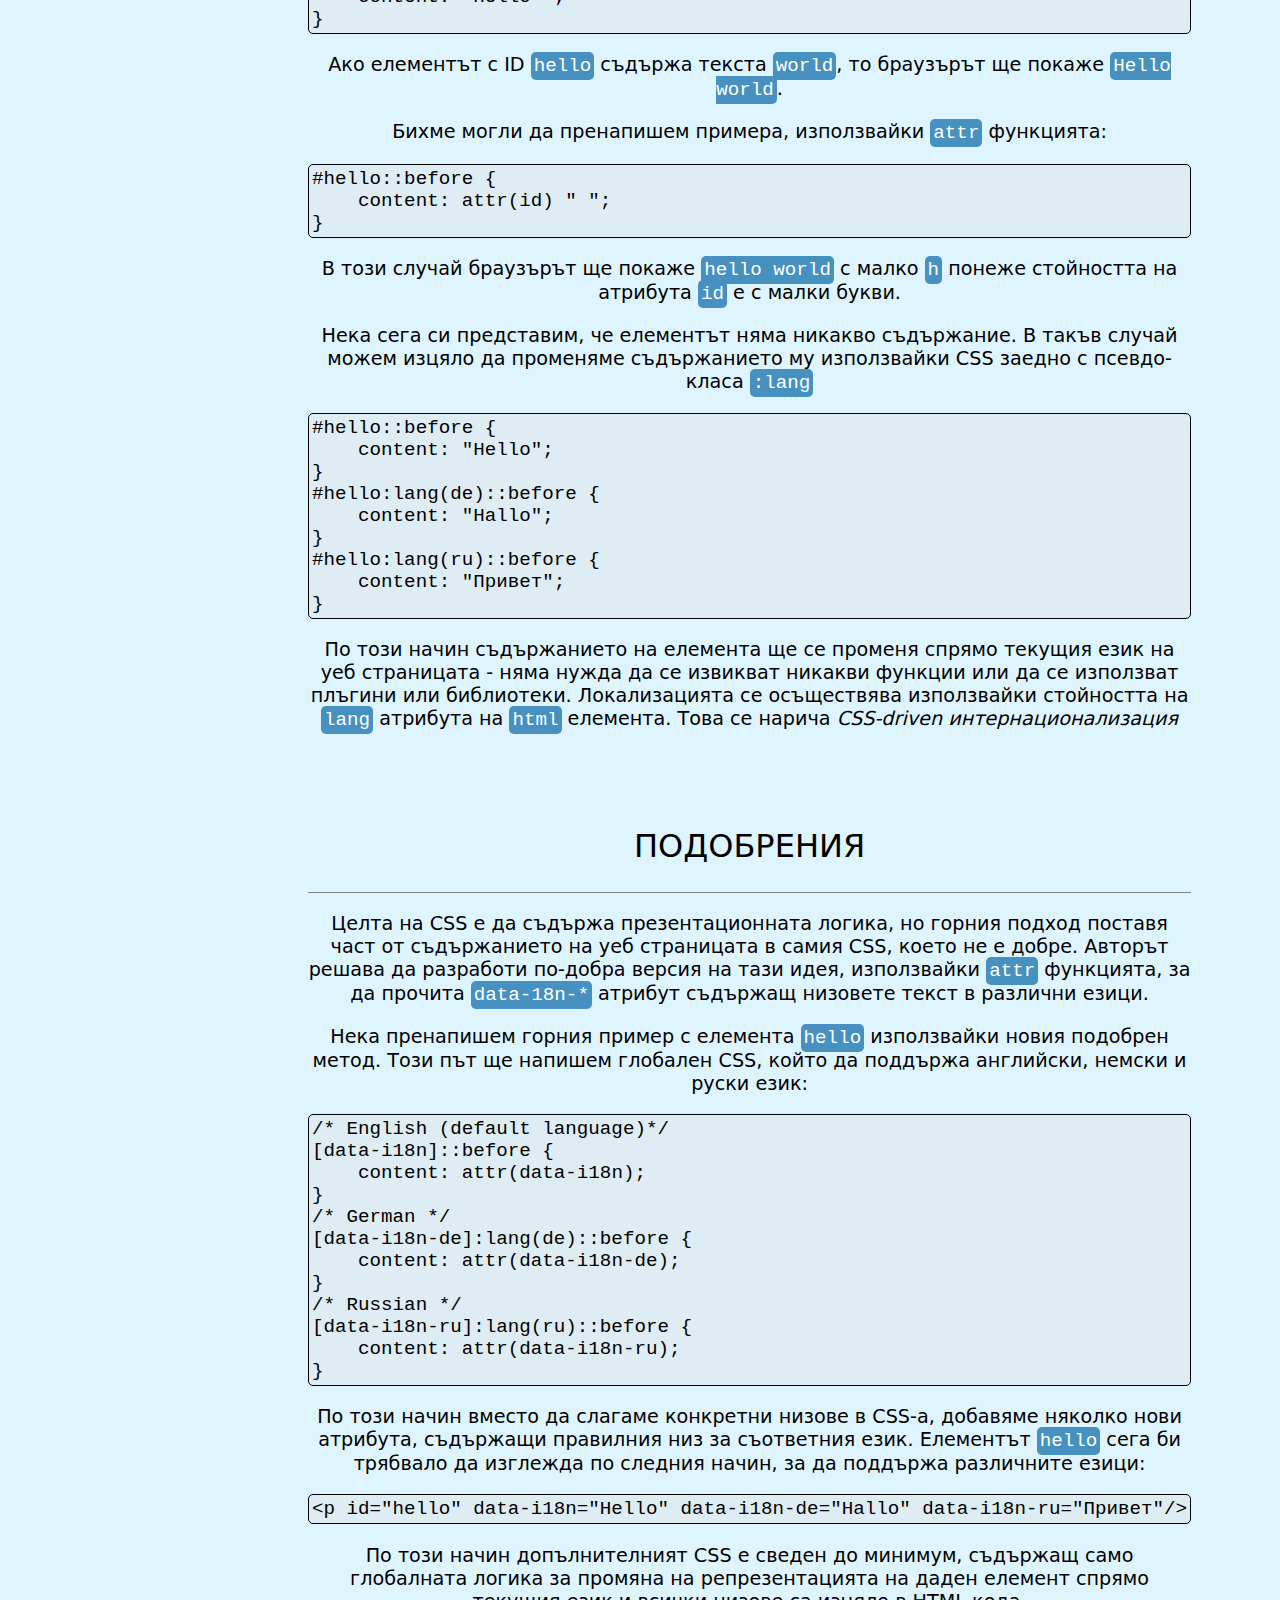
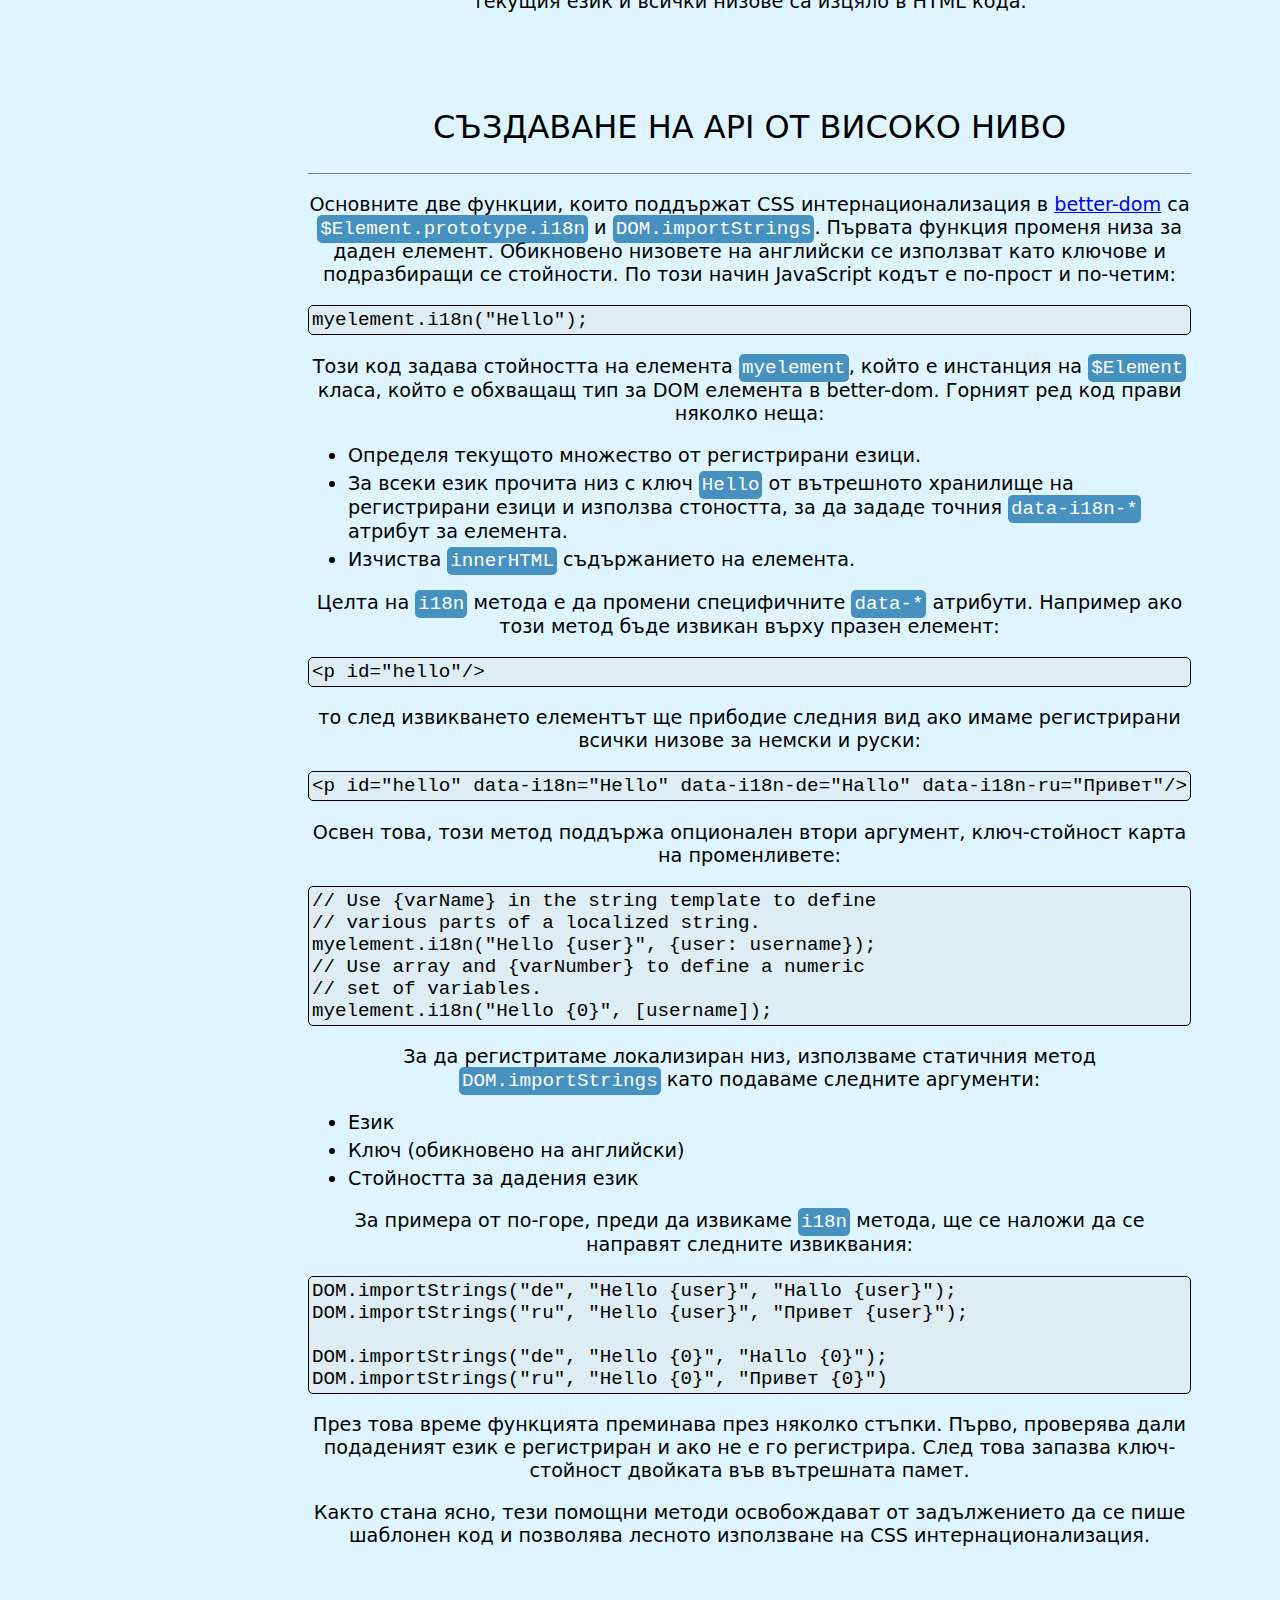
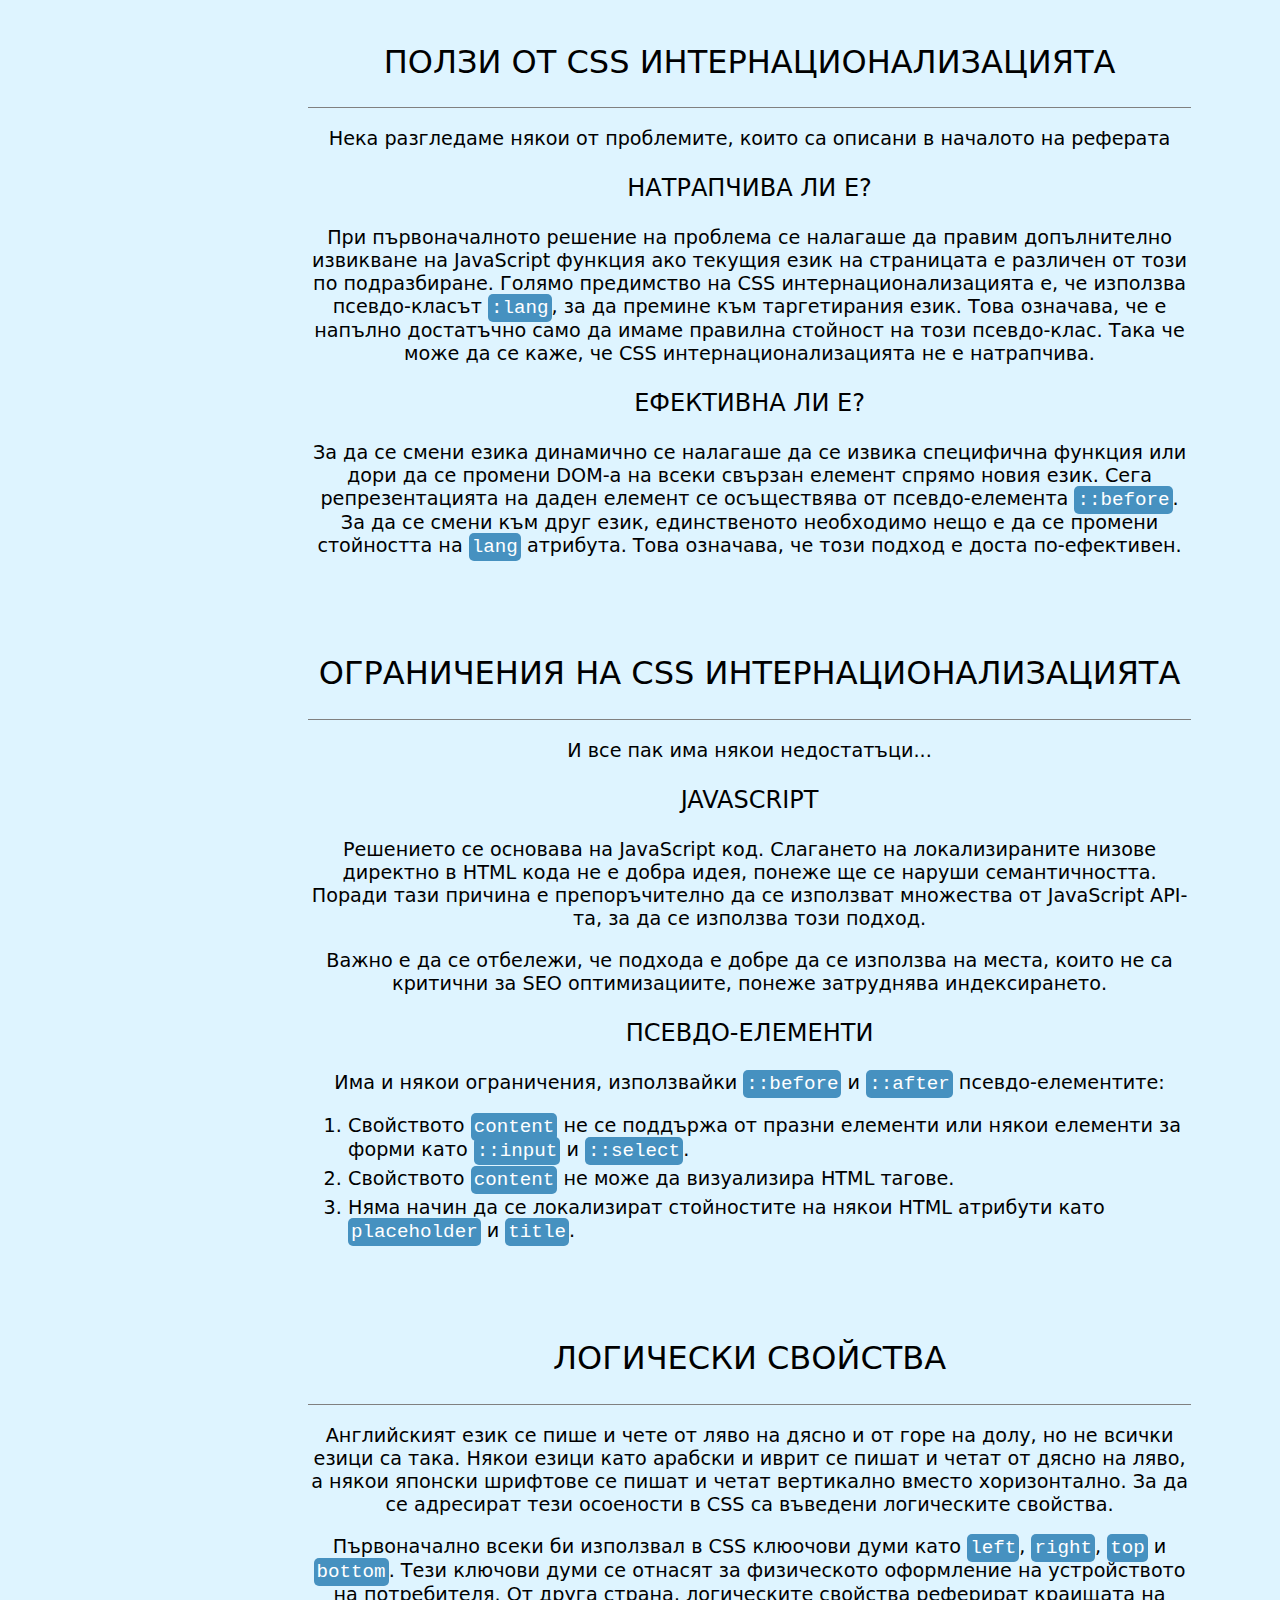
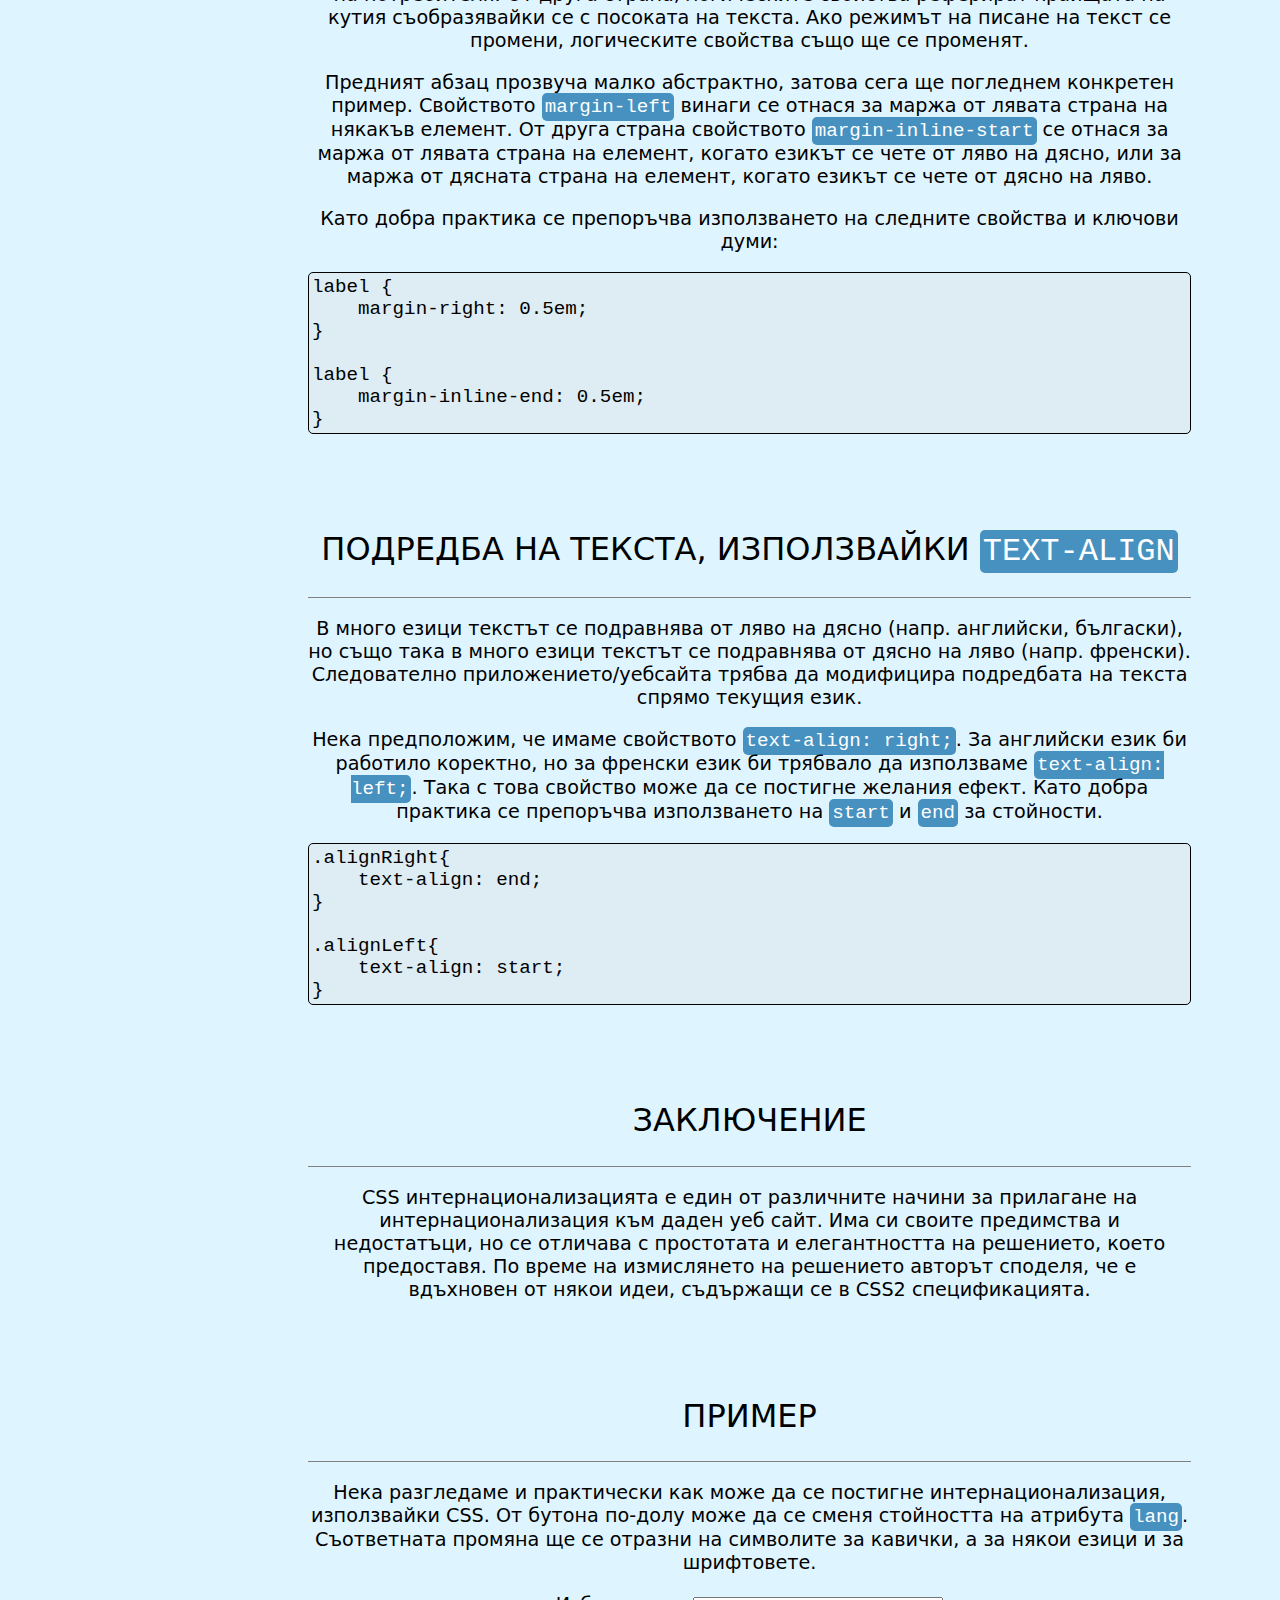
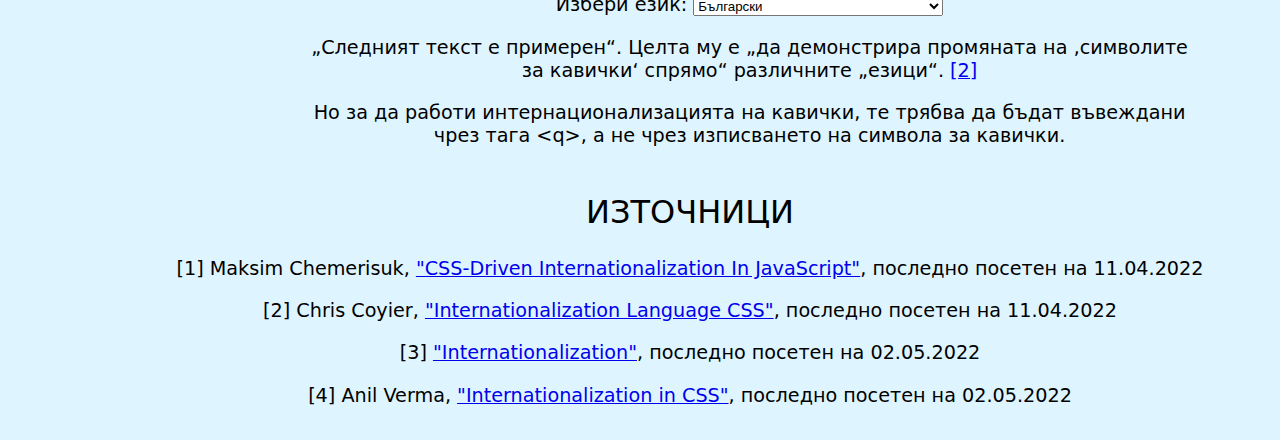
==== commit ff102027: "add content, add flags to select menu" ====
--- a/referat.html
+++ b/referat.html
@@ -29,6 +29,8 @@
 				<li><a href="#api">API от високо ниво</a></li>
 				<li><a href="#advantages">Ползи</a></li>
 				<li><a href="#disadvantages">Недостатъци</a></li>
+				<li><a href="#logical-properties">Логически свойства</a></li>
+				<li><a href="#text-align">Подредба на текста</a></li>
 				<li><a href="#conclusion">Заключение</a></li>
 				<li><a href="#example">Пример</a></li>
 				<li><a href="#references">Източници</a></li>
@@ -173,8 +175,8 @@
 						неговия език.
 					</blockquote>
 					<p>
-						Типичен пример цитиран в спецификацията са символите за кавички, които се различават в различните езици. Ето
-						как може да се използва заедно с тага <code>&ltq&gt</code>:
+						Типичен пример цитиран в спецификацията са символите за кавички, които се различават в различните езици.
+						Ето как може да се използва заедно с тага <code>&ltq&gt</code>:
 					</p>
 					<!-- prettier-ignore-start -->
 					<pre>
@@ -454,6 +456,71 @@
 				</article>
 			</section>
 
+			<section id="logical-properties">
+				<header>
+					<h2>Логически свойства</h2>
+				</header>
+				<article>
+					<p>
+						Английският език се пише и чете от ляво на дясно и от горе на долу, но не всички езици са така. Някои
+						езици като арабски и иврит се пишат и четат от дясно на ляво, а някои японски шрифтове се пишат и четат
+						вертикално вместо хоризонтално. За да се адресират тези осоености в CSS са въведени логическите свойства.
+					</p>
+					<p>
+						Първоначално всеки би използвал в CSS клюочови думи като <code>left</code>, <code>right</code>,
+						<code>top</code> и <code>bottom</code>. Тези ключови думи се отнасят за физическото оформление на
+						устройството на потребителя. От друга страна, логическите свойства реферират краищата на кутия
+						съобразявайки се с посоката на текста. Ако режимът на писане на текст се промени, логическите свойства
+						също ще се променят.
+					</p>
+					<p>
+						Предният абзац прозвуча малко абстрактно, затова сега ще погледнем конкретен пример. Свойството
+						<code>margin-left</code> винаги се отнася за маржа от лявата страна на някакъв елемент. От друга страна
+						свойството <code>margin-inline-start</code> се отнася за маржа от лявата страна на елемент, когато езикът
+						се чете от ляво на дясно, или за маржа от дясната страна на елемент, когато езикът се чете от дясно на
+						ляво.
+					</p>
+					<p>Като добра практика се препоръчва използването на следните свойства и ключови думи:</p>
+					<pre>
+label {
+	margin-right: 0.5em;
+}
+
+label {
+	margin-inline-end: 0.5em;
+}</pre
+					>
+				</article>
+			</section>
+
+			<section id="text-align">
+				<header>
+					<h2>Подредба на текста, използвайки <code>text-align</code></h2>
+				</header>
+				<article>
+					<p>
+						В много езици текстът се подравнява от ляво на дясно (напр. английски, бългаски), но също така в много
+						езици текстът се подравнява от дясно на ляво (напр. френски). Следователно приложението/уебсайта трябва да
+						модифицира подредбата на текста спрямо текущия език.
+					</p>
+					<p>
+						Нека предположим, че имаме свойството <code>text-align: right;</code>. За английски език би работило
+						коректно, но за френски език би трябвало да използваме <code>text-align: left;</code>. Така с това
+						свойство може да се постигне желания ефект. Като добра практика се препоръчва използването на
+						<code>start</code> и <code>end</code> за стойности.
+					</p>
+					<pre>
+.alignRight{
+	text-align: end;
+}
+
+.alignLeft{
+	text-align: start;
+}</pre
+					>
+				</article>
+			</section>
+
 			<section id="conclusion">
 				<header>
 					<h2>Заключение</h2>
@@ -481,36 +548,35 @@
 					<div id="change-lang">
 						<label for="select-lang">Избери език:</label>
 						<select class="select-lang" id="select-lang">
-							<option value="af">Африканс</option>
-							<option value="ak">Акан</option>
-							<option value="ar">Арабски</option>
-							<option value="bg" selected="selected">Български</option>
-							<option value="bn">Бенгалски</option>
-							<option value="cs">Чешки</option>
-							<option value="da">Датски</option>
-							<option value="de">Немски</option>
-							<option value="el">Гръцки</option>
-							<option value="en-GB">Английски</option>
-							<option value="es">Испански</option>
-							<option value="fa">Персийски</option>
-							<option value="fi">Финландски</option>
-							<option value="fr">Френски</option>
-							<option value="hr">Хърватски</option>
-							<option value="is">Исландски</option>
-							<option value="ja">Японски</option>
-							<option value="km">Кхмерски</option>
-							<option value="ko">Корейски</option>
-							<option value="lt">Литовски</option>
-							<option value="nl">Холандски</option>
-							<option value="pl">Полски</option>
-							<option value="ro">Румънски</option>
-							<option value="sk">Словашки</option>
-							<option value="sq">Албански</option>
-							<option value="sr">Сръбски</option>
-							<option value="sv">Шведски</option>
-							<option value="tr">Турски</option>
-							<option value="vi">Виетнамски</option>
-							<option value="zh">Китайски</option>
+							<option id="za" value="af">Африканс</option>
+							<option id="gh" value="ak">Акан</option>
+							<option id="sa" value="ar">Арабски</option>
+							<option id="bg" value="bg" selected="selected">Български</option>
+							<option id="cz" value="cs">Чешки</option>
+							<option id="dk" value="da">Датски</option>
+							<option id="de" value="de">Немски</option>
+							<option id="gr" value="el">Гръцки</option>
+							<option id="gb" value="en-GB">Английски</option>
+							<option id="es" value="es">Испански</option>
+							<option id="ir" value="fa">Персийски</option>
+							<option id="fi" value="fi">Финландски</option>
+							<option id="fr" value="fr">Френски</option>
+							<option id="hr" value="hr">Хърватски</option>
+							<option id="is" value="is">Исландски</option>
+							<option id="jp" value="ja">Японски</option>
+							<option id="kh" value="km">Кхмерски</option>
+							<option id="kr" value="ko">Корейски</option>
+							<option id="lt" value="lt">Литовски</optioni>
+							<option id="nl" value="nl">Холандски</option>
+							<option id="pl" value="pl">Полски</option>
+							<option id="ro" value="ro">Румънски</option>
+							<option id="sk" value="sk">Словашки</option>
+							<option id="al" value="sq">Албански</option>
+							<option id="rs" value="sr">Сръбски</option>
+							<option id="se" value="sv">Шведски</option>
+							<option id="tr" value="tr">Турски</option>
+							<option id="vn" value="vi">Виетнамски</option>
+							<option id="cn" value="zh">Китайски</option>
 						</select>
 					</div>
 					<p>
@@ -526,7 +592,7 @@
 			</section>
 		</section>
 
-		<footer id="references">
+		<section id="references">
 			<h2>Източници</h2>
 			<p id="ref-1">
 				[1] Maksim Chemerisuk,
@@ -540,6 +606,15 @@
 					>"Internationalization Language CSS"</a
 				>, последно посетен на 11.04.2022
 			</p>
-		</footer>
+			<p id="ref-3">[3] <a href="https://web.dev/learn/design/internationalization/" target="_blank"
+					>"Internationalization"</a
+				>, последно посетен на 02.05.2022</p>
+			<p id="ref-4">
+				[4] Anil Verma,
+				<a href="https://hackernoon.com/internationalization-in-css" target="_blank"
+					>"Internationalization in CSS"</a
+				>, последно посетен на 02.05.2022
+			</p>
+		</section>
 	</body>
 </html>
--- a/css/referat.css
+++ b/css/referat.css
@@ -3,7 +3,7 @@
 }
 
 body {
-	background-color: #fff1e6;
+	background-color: #def4ff;
 	font-size: 1.2rem;
 	font-family: Roboto, roboto slab, droid serif, segoe ui, system-ui, Arial, sans-serif;
 }
@@ -57,12 +57,13 @@
 }
 
 code {
-	background-color: #eddcd2;
+	background-color: #4691c0;
+	color: #ffffff;
 }
 
 pre {
-	background-color: #f0efeb;
-	border: 1px solid #a5a58d;
+	background-color: hsla(0, 0%, 87%, 0.363);
+	border: 1px solid black;
 }
 
 header {
@@ -110,6 +111,7 @@
 #navigation a {
 	text-decoration: none;
 	color: black;
+	border-bottom: 3px solid #4691c0;
 }
 
 #navigation a:hover {
@@ -119,6 +121,10 @@
 
 #navigation ol {
 	list-style: none;
+}
+
+#navigation li {
+	margin-bottom: 5px;
 }
 
 /* === Animations === */
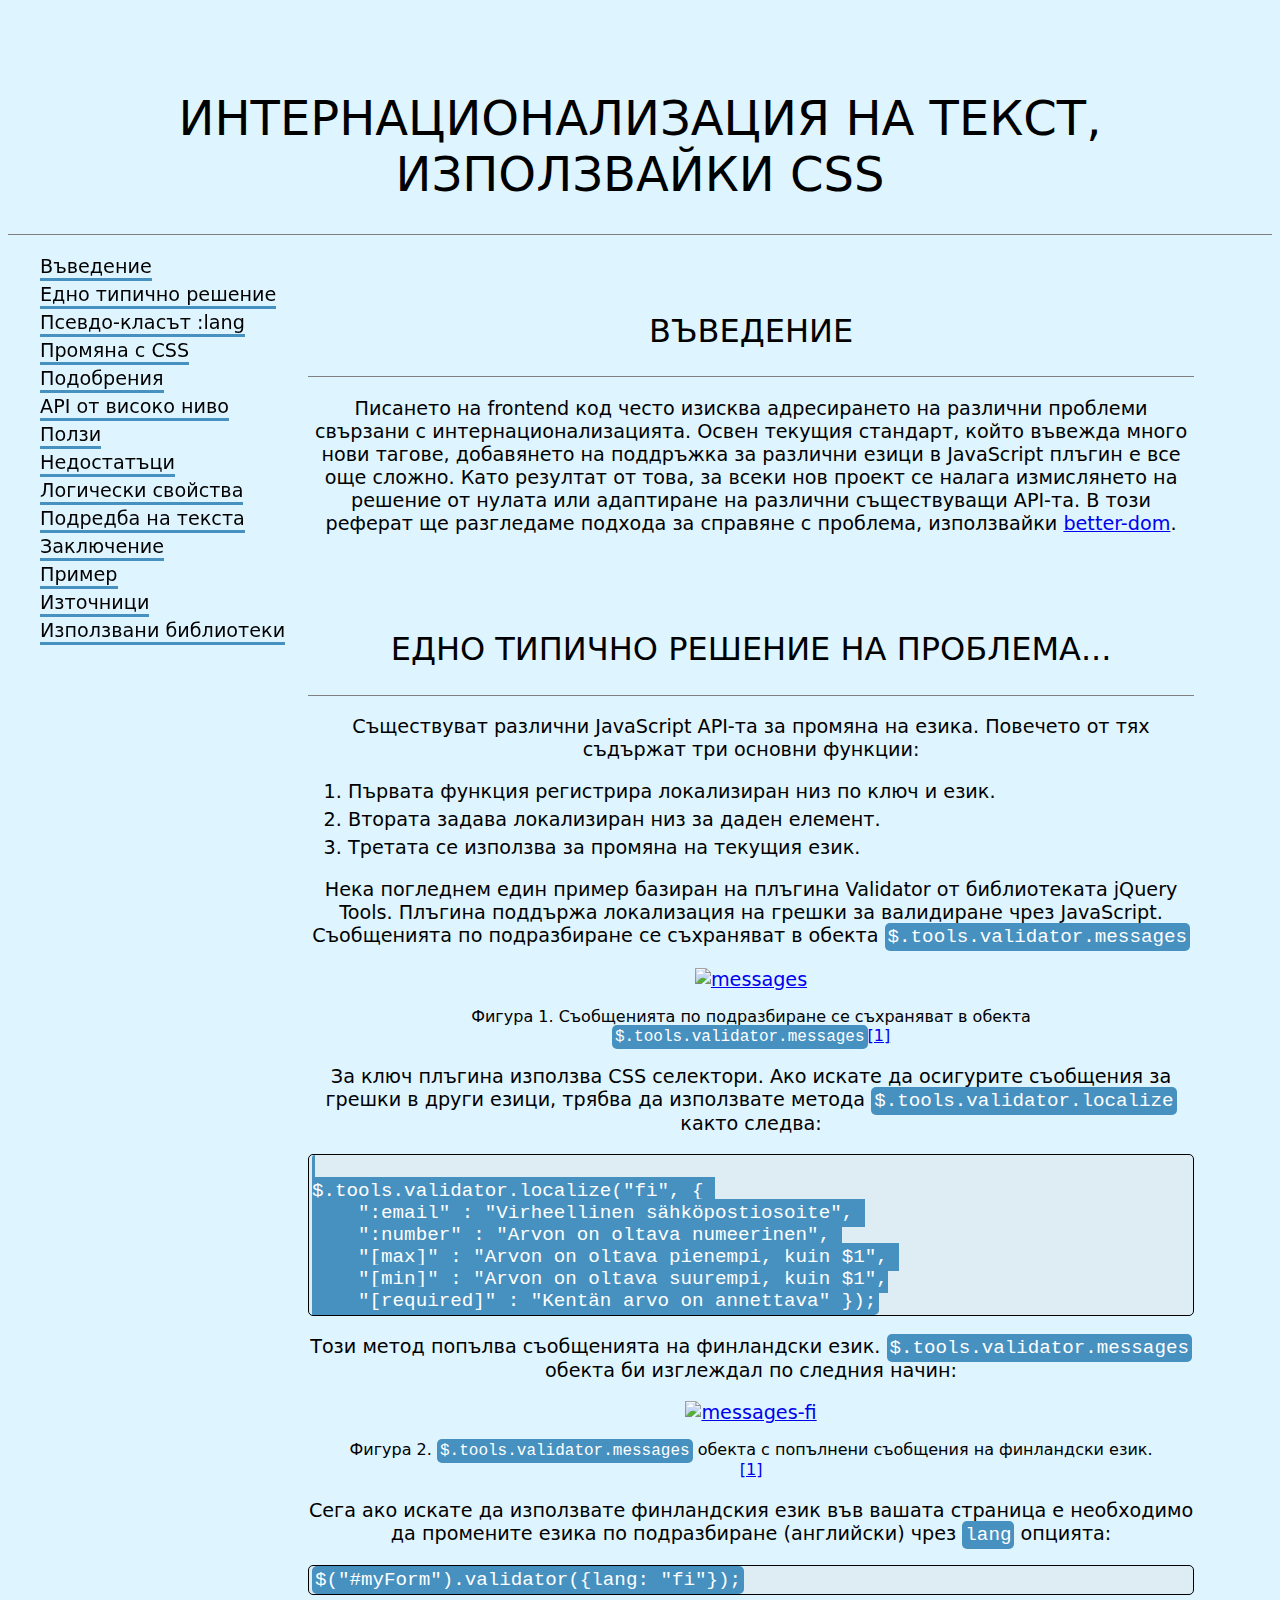
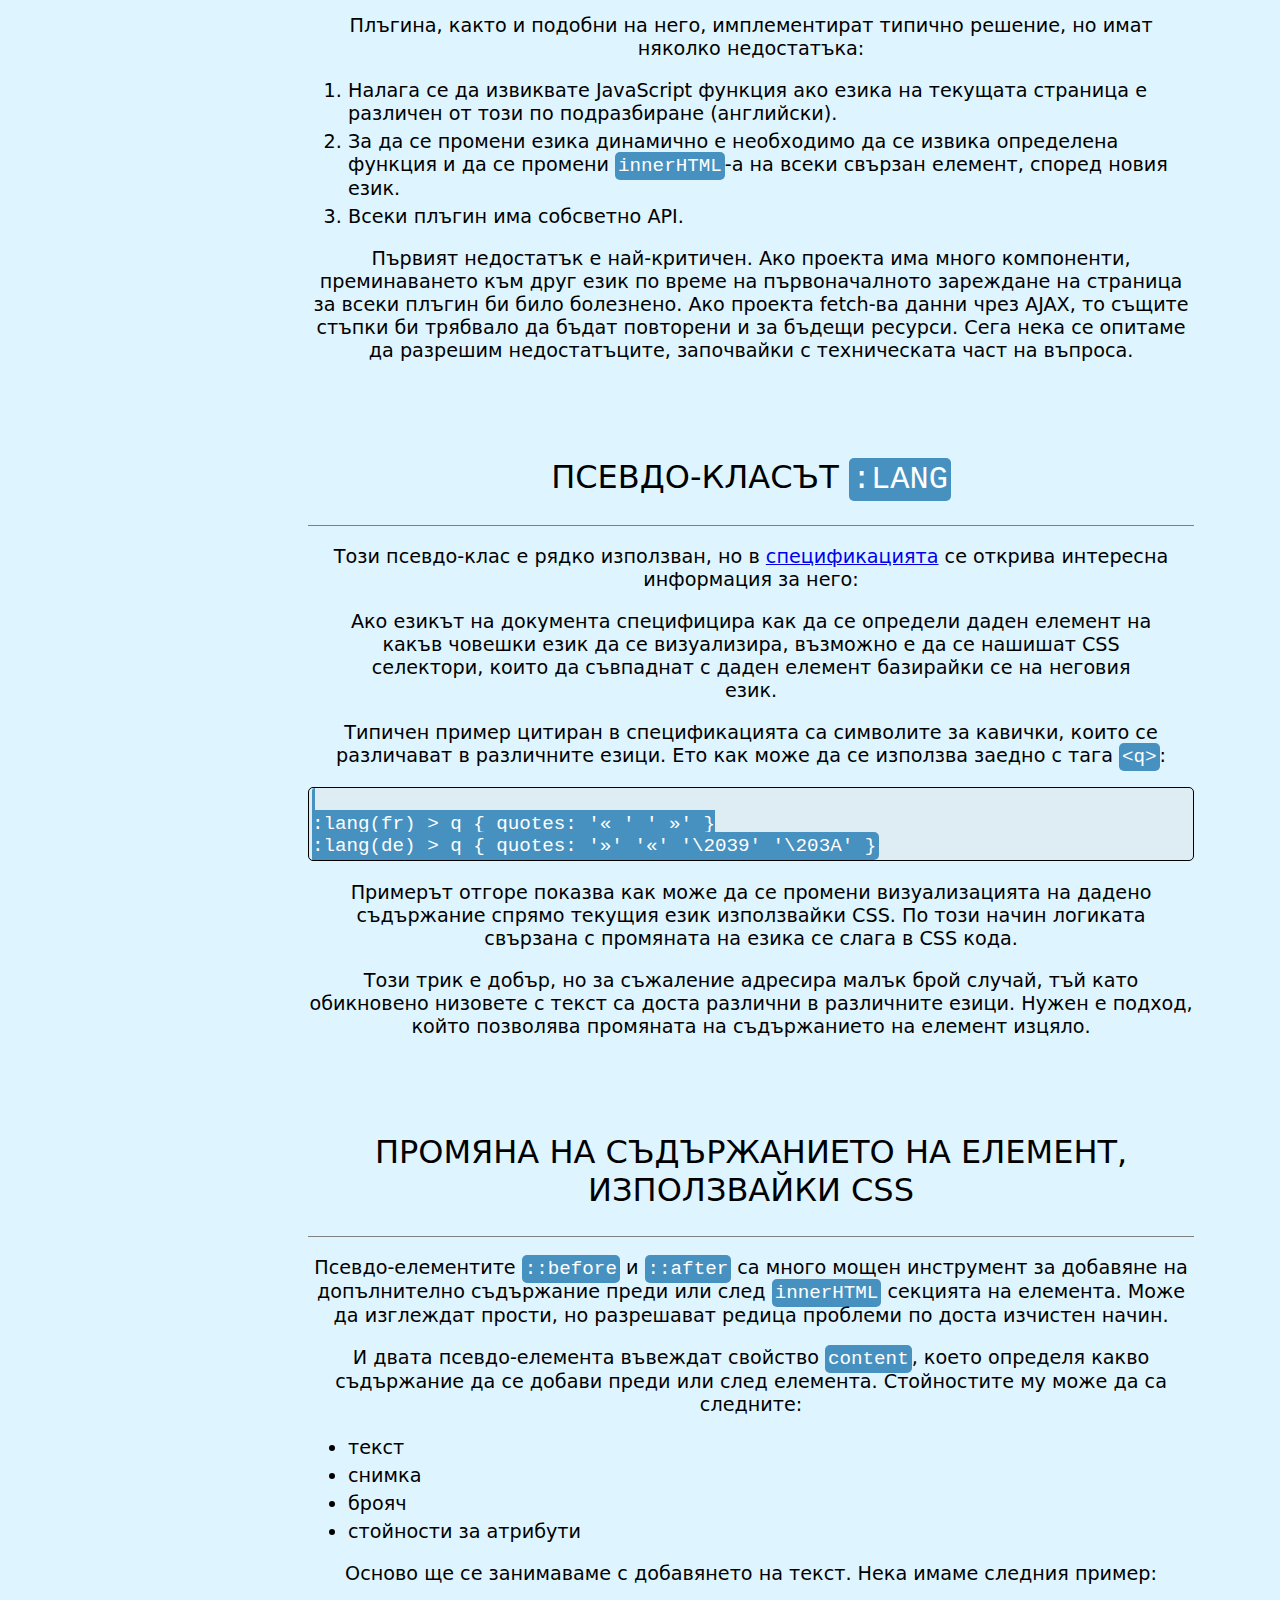
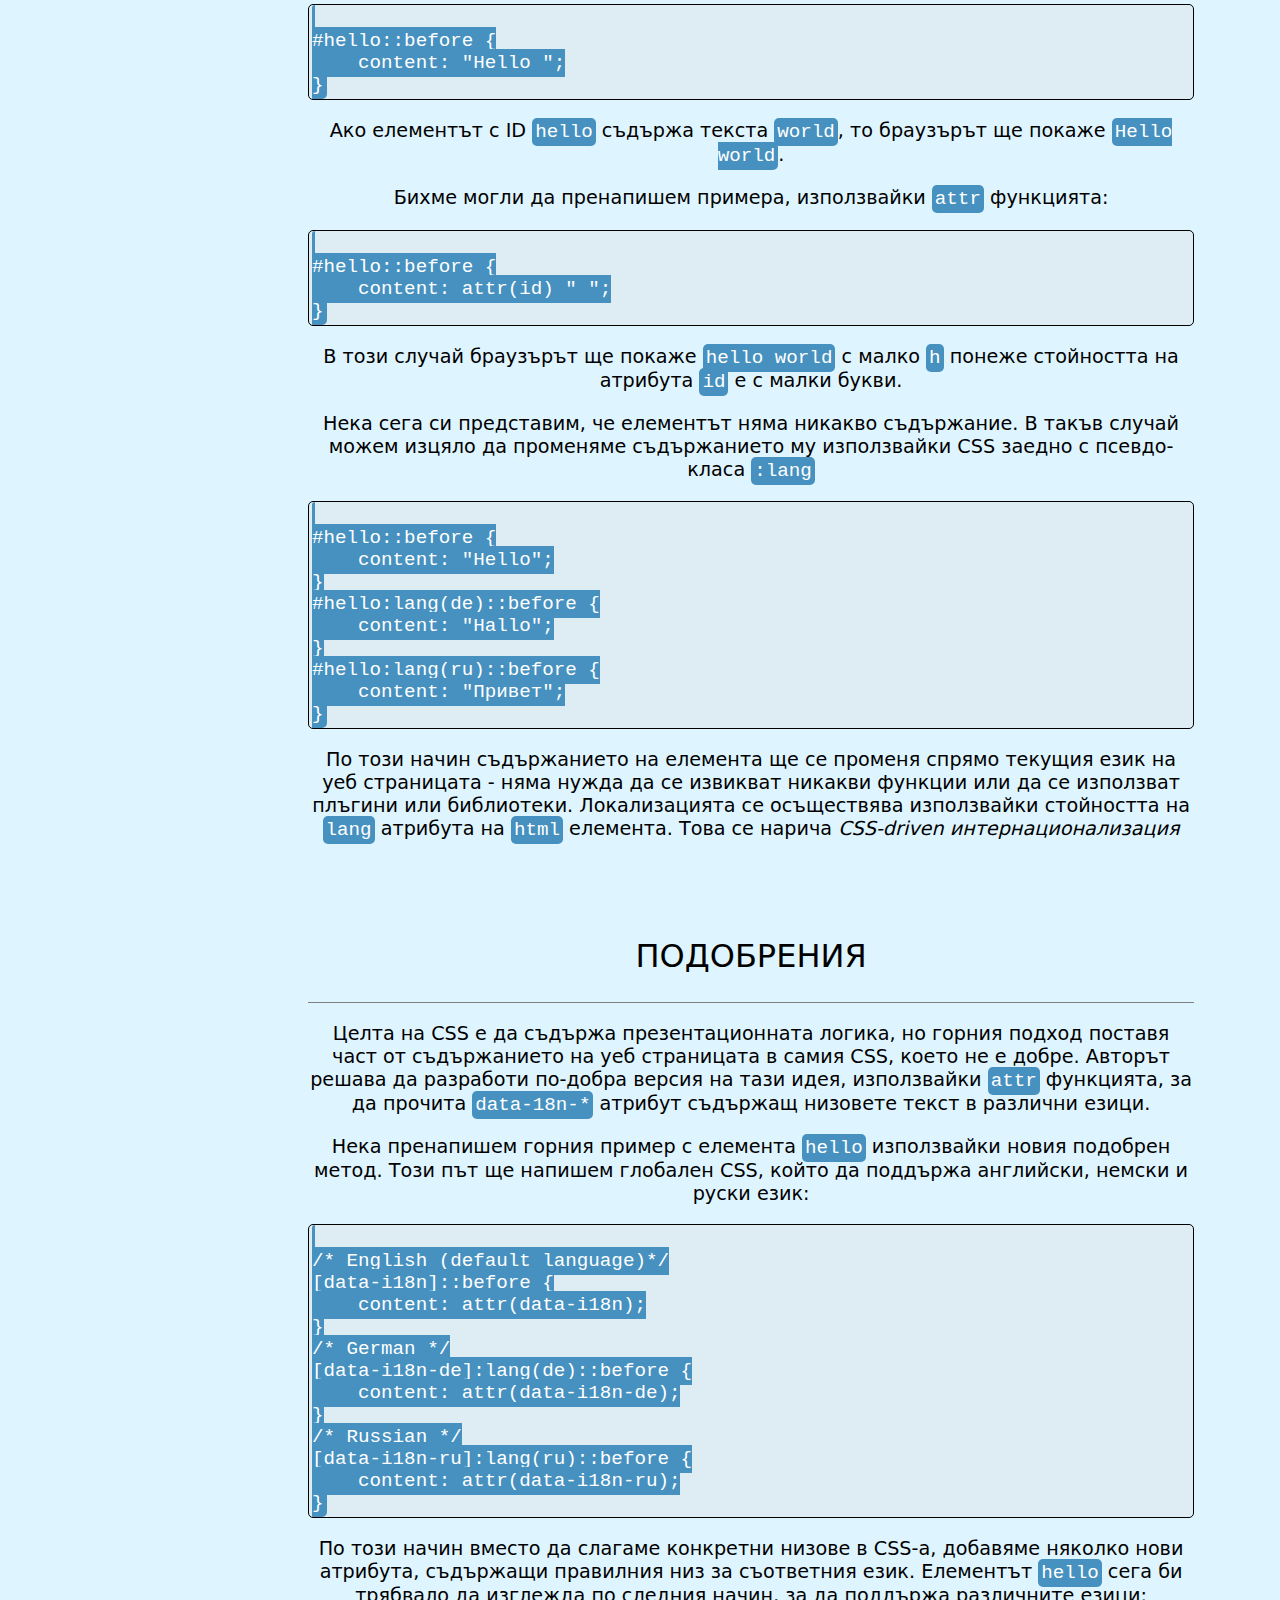
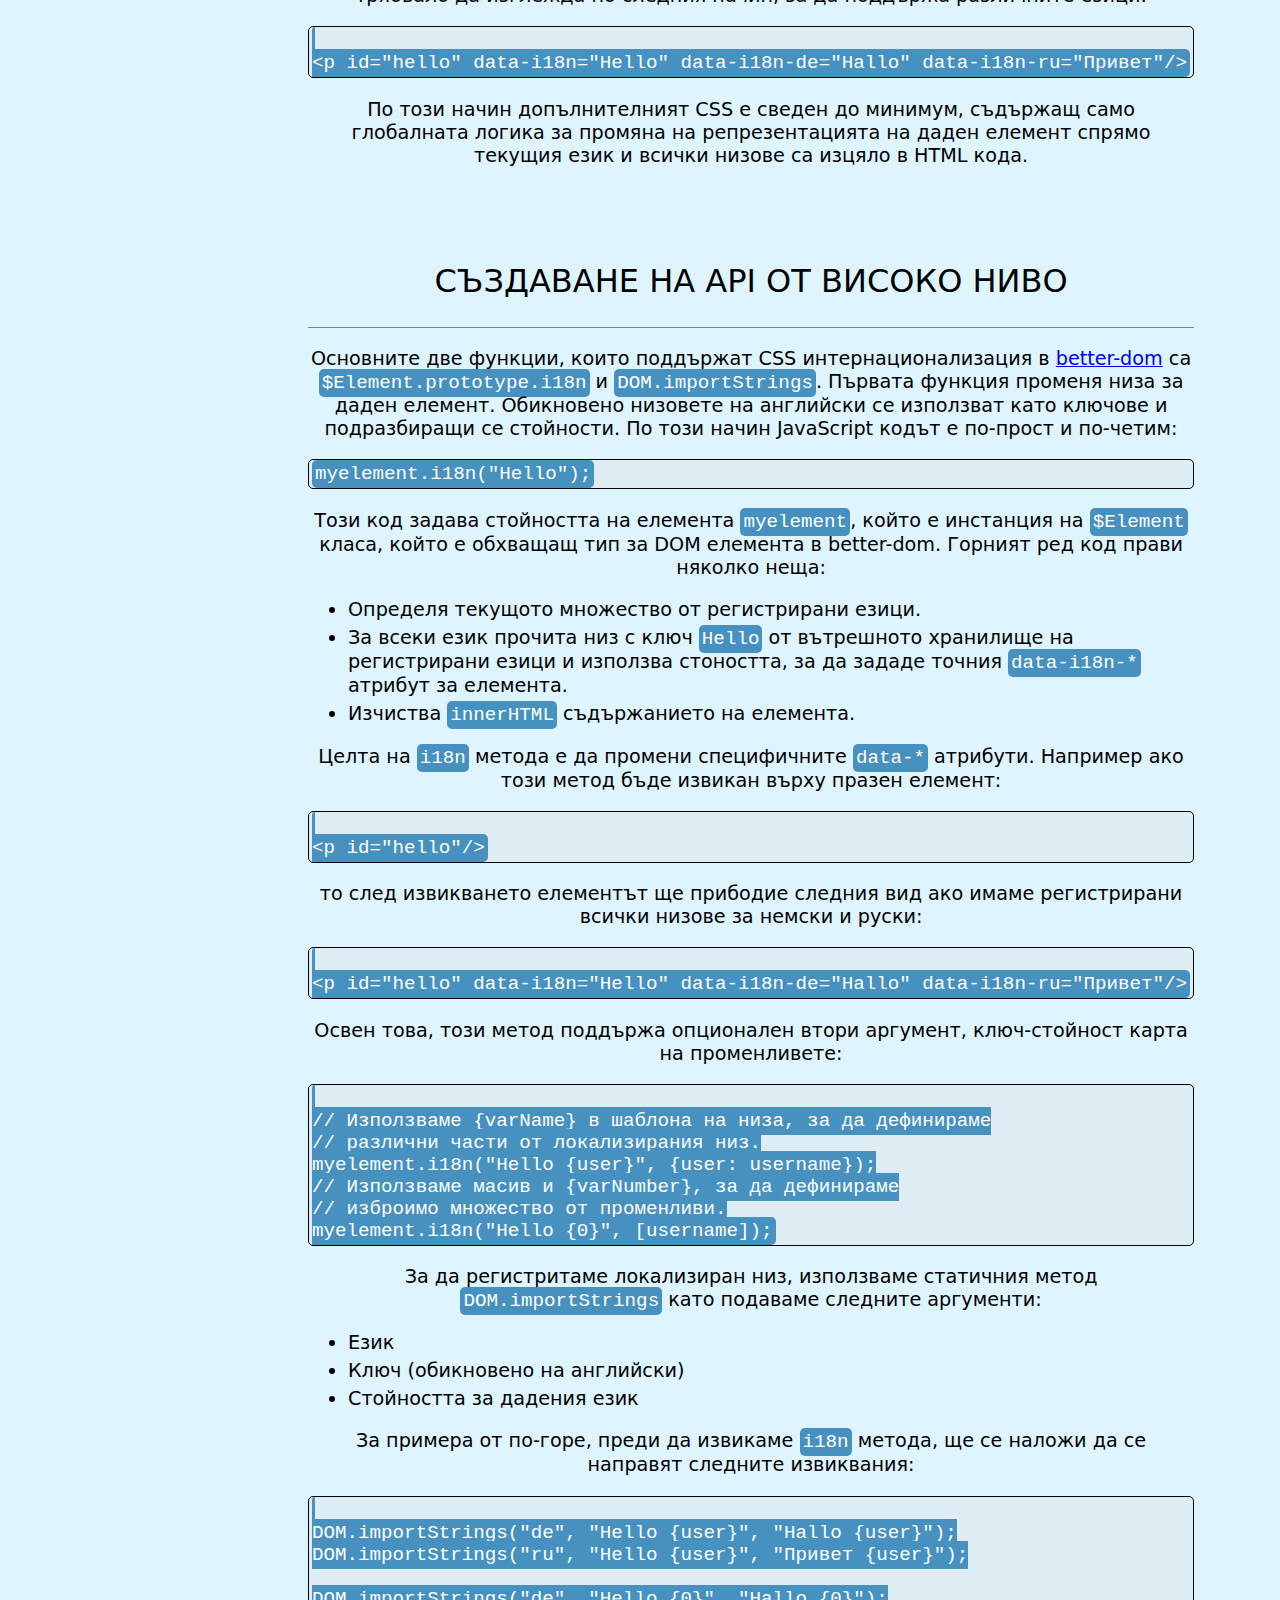
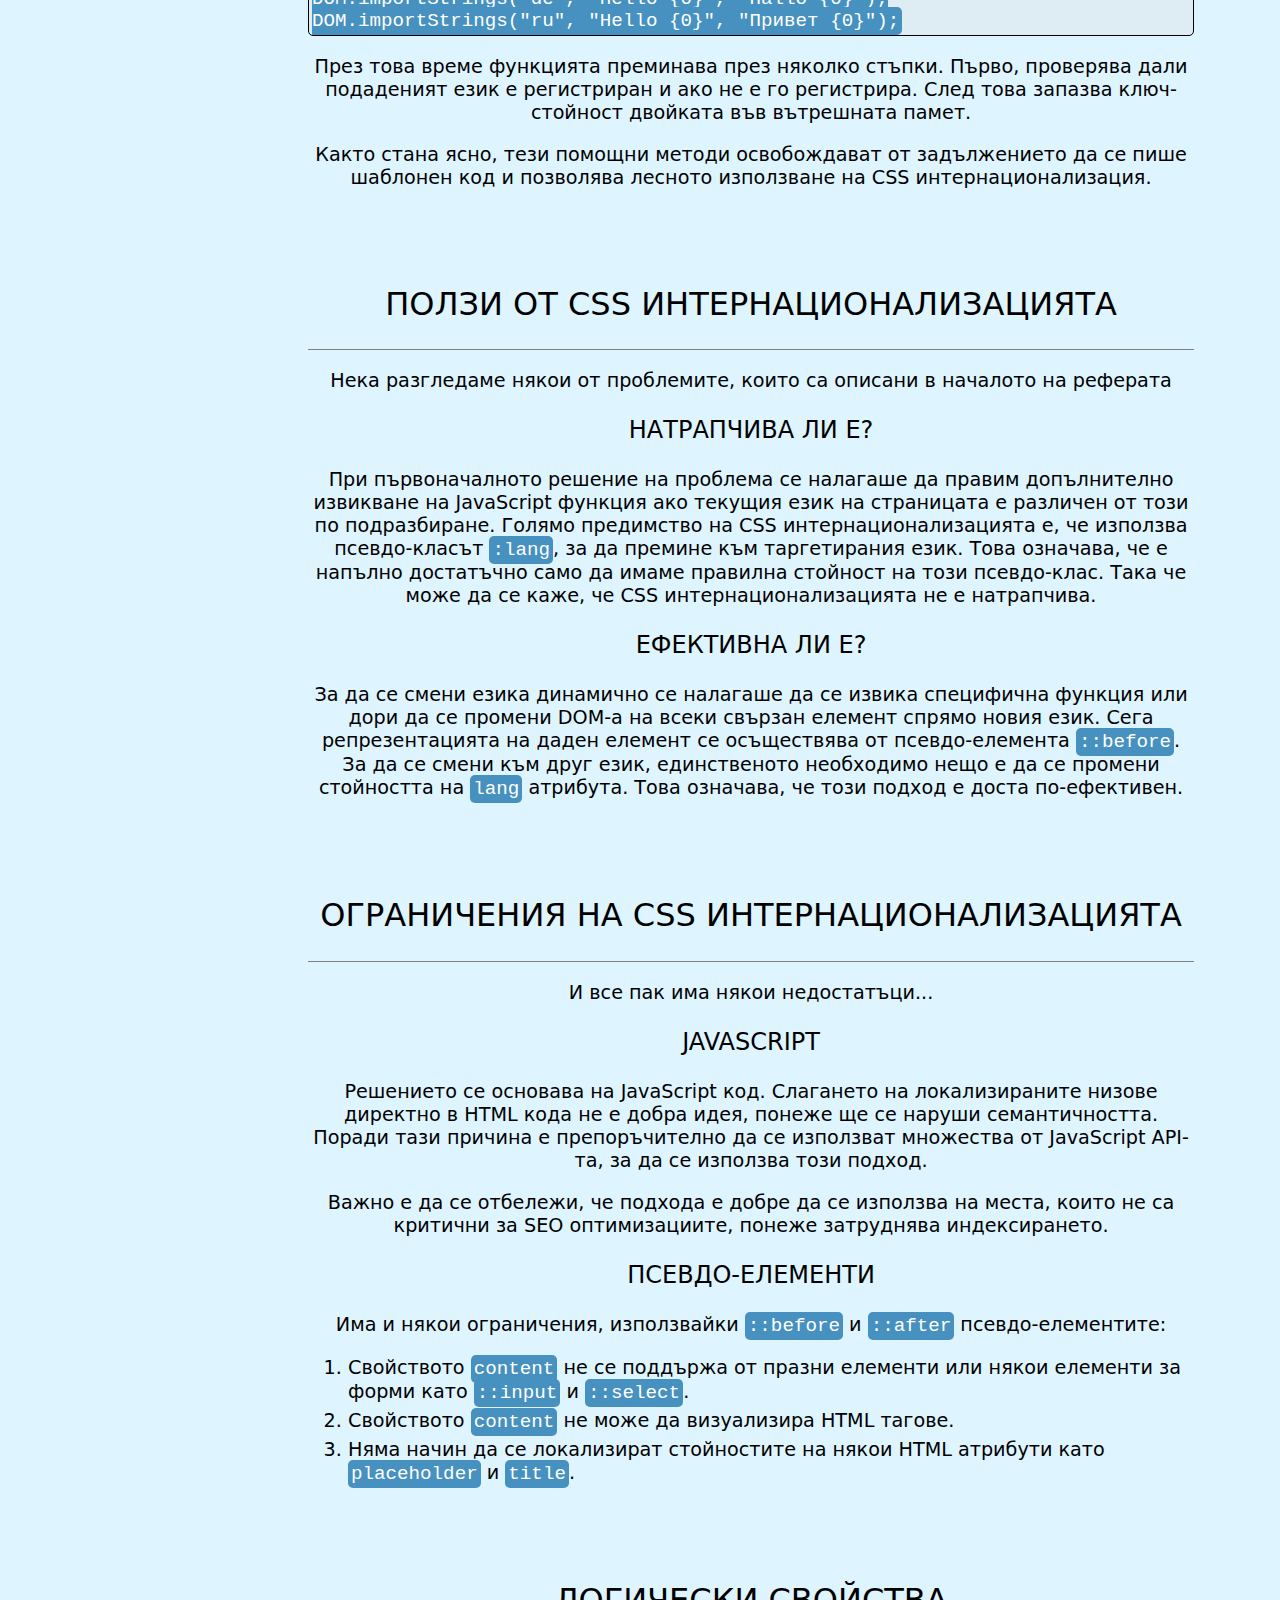
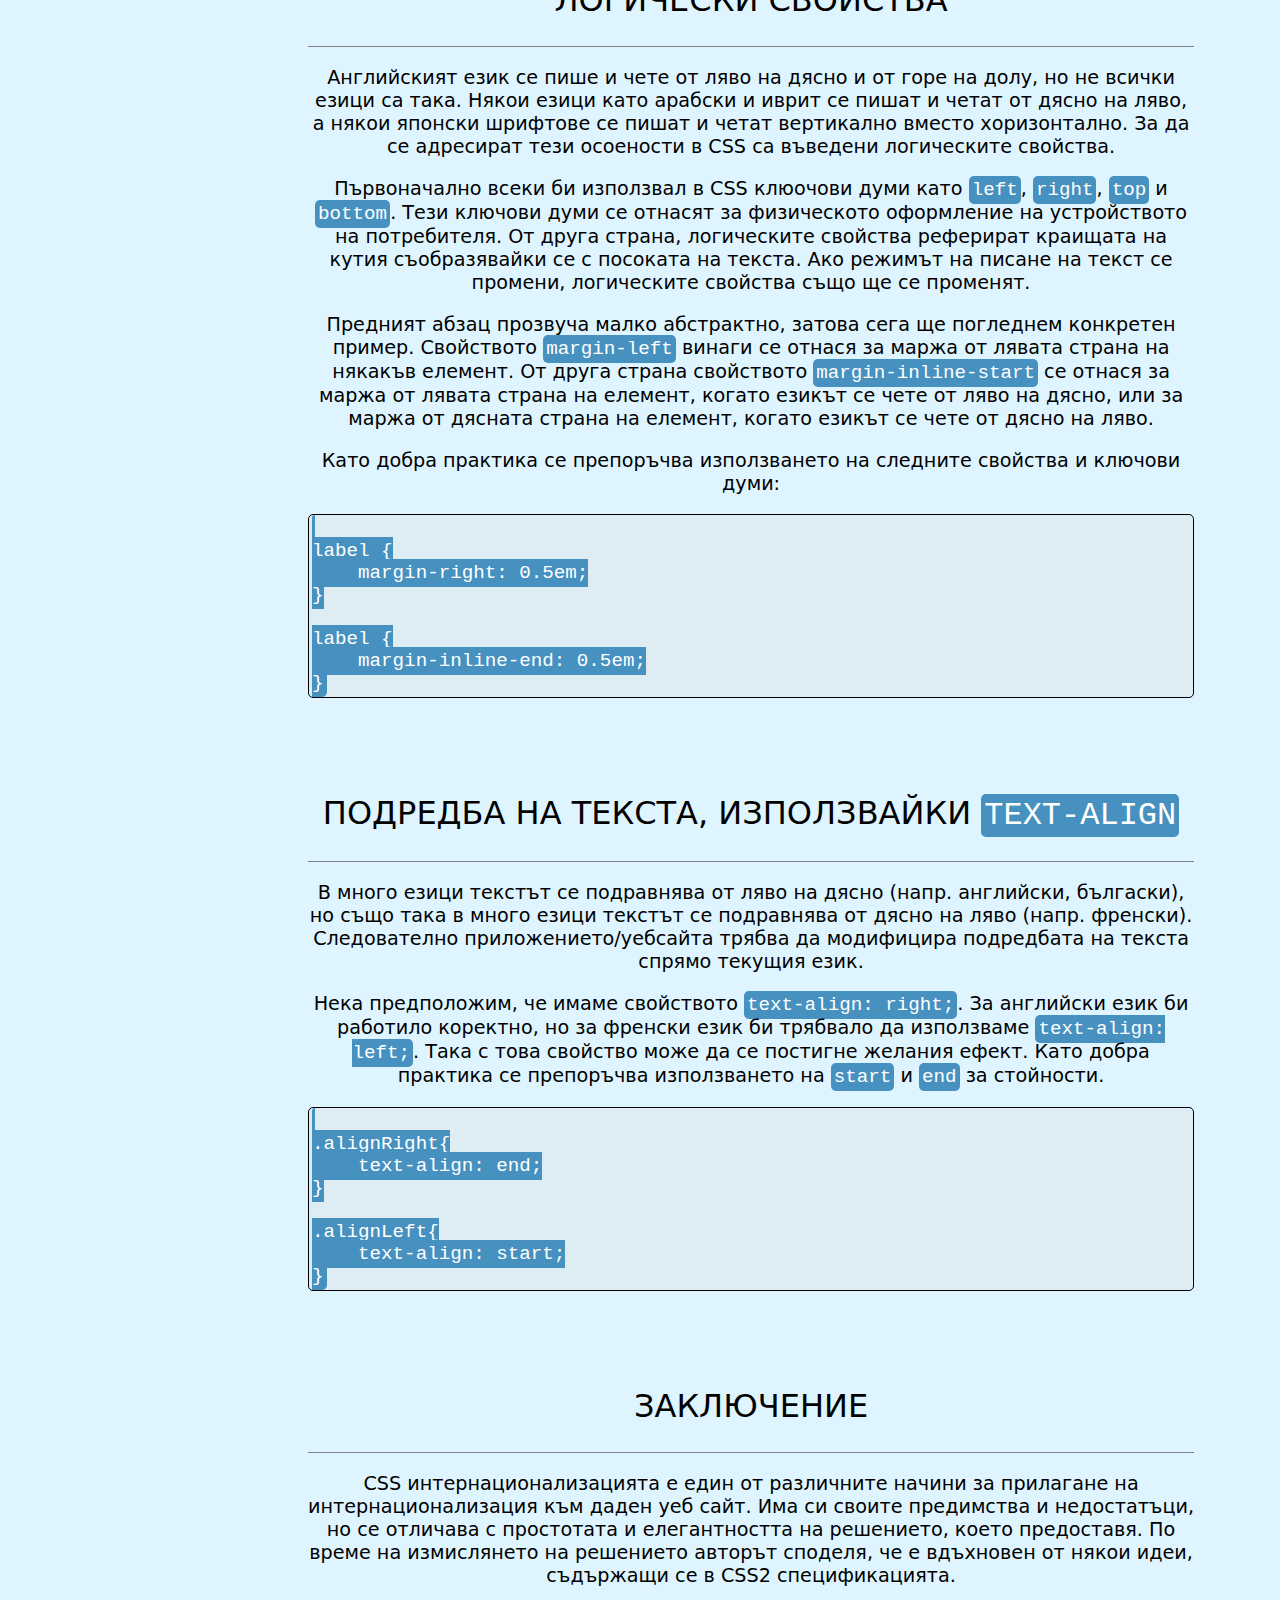
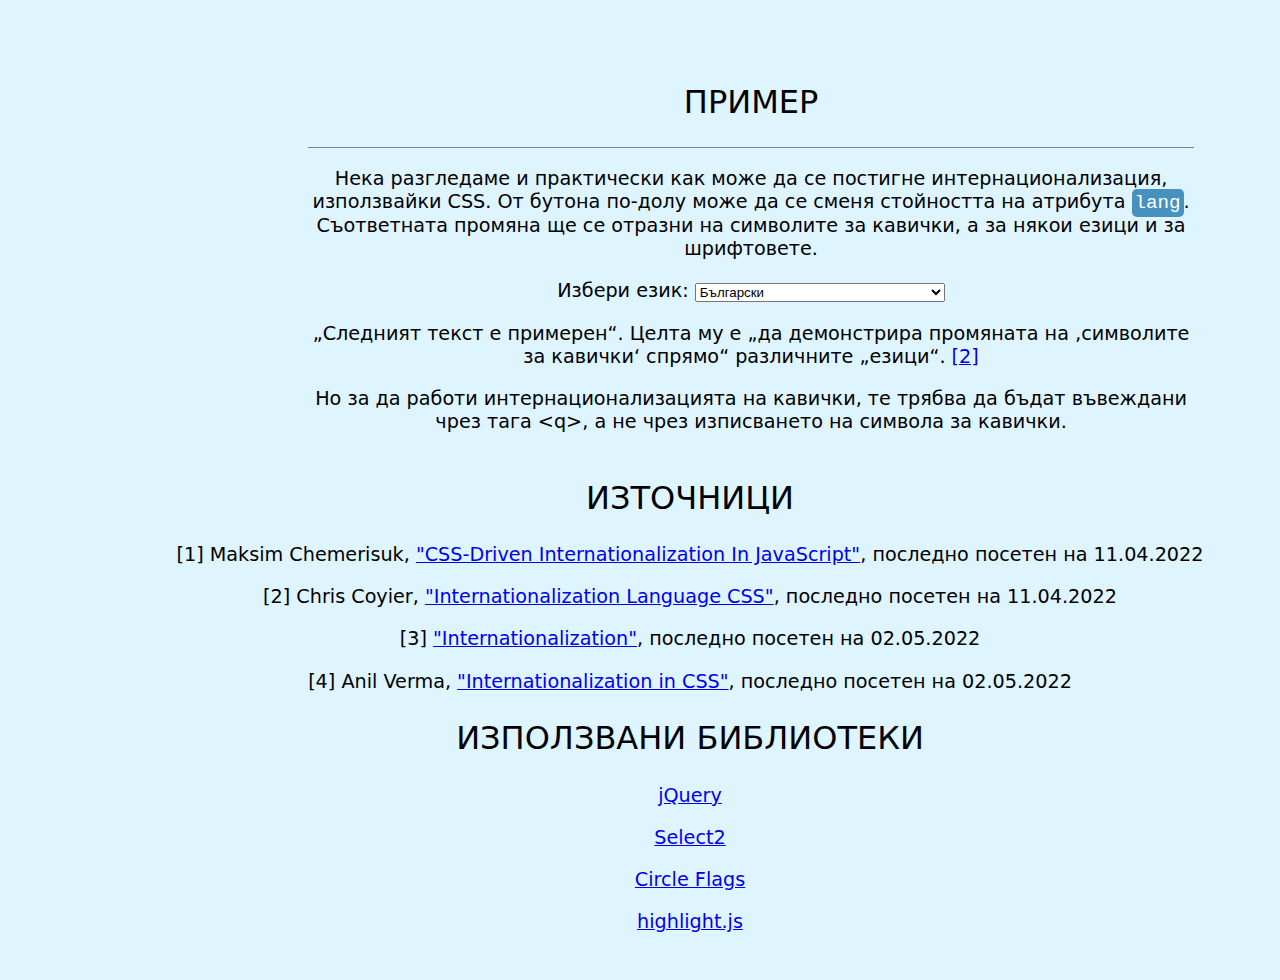
==== commit fd607794: "add libs section, add highlightjs" ====
--- a/referat.html
+++ b/referat.html
@@ -3,16 +3,16 @@
 	<head>
 		<meta charset="UTF-8" />
 		<title>Frontend интернационализация на уеб приложения</title>
-		<script
-			src="https://code.jquery.com/jquery-3.6.0.min.js"
-			integrity="sha256-/xUj+3OJU5yExlq6GSYGSHk7tPXikynS7ogEvDej/m4="
-			crossorigin="anonymous"
-		></script>
 		<link href="./css/referat.css" rel="stylesheet" />
 		<link href="./css/lang.css" rel="stylesheet" />
 		<link href="https://cdn.jsdelivr.net/npm/select2@4.1.0-rc.0/dist/css/select2.min.css" rel="stylesheet" />
-		<script src="https://cdn.jsdelivr.net/npm/select2@4.1.0-rc.0/dist/js/select2.min.js"></script>
-		<script src="./javascript/referat.js"></script>
+		<link
+			rel="stylesheet"
+			href="https://cdnjs.cloudflare.com/ajax/libs/highlight.js/11.5.1/styles/atom-one-dark.min.css"
+			integrity="sha512-Jk4AqjWsdSzSWCSuQTfYRIF84Rq/eV0G2+tu07byYwHcbTGfdmLrHjUSwvzp5HvbiqK4ibmNwdcG49Y5RGYPTg=="
+			crossorigin="anonymous"
+			referrerpolicy="no-referrer"
+		/>
 	</head>
 	<body>
 		<header>
@@ -34,6 +34,7 @@
 				<li><a href="#conclusion">Заключение</a></li>
 				<li><a href="#example">Пример</a></li>
 				<li><a href="#references">Източници</a></li>
+				<li><a href="#libs">Използвани библиотеки</a></li>
 			</ol>
 		</nav>
 
@@ -99,14 +100,13 @@
 					както следва:
 				</p>
 				<!-- prettier-ignore-start -->
-				<pre>
+				<pre><code class="javascript">
 $.tools.validator.localize("fi", { 
     ":email" : "Virheellinen s&auml;hk&ouml;postiosoite", 
     ":number" : "Arvon on oltava numeerinen", 
     "[max]" : "Arvon on oltava pienempi, kuin $1", 
     "[min]" : "Arvon on oltava suurempi, kuin $1",
-    "[required]" : "Kent&auml;n arvo on annettava" });</pre
-				>
+    "[required]" : "Kent&auml;n arvo on annettava" });</code></pre>
 				<!-- prettier-ignore-end -->
 				<p>
 					Този метод попълва съобщенията на финландски език.
@@ -138,7 +138,7 @@
 					<code>lang</code>
 					опцията:
 				</p>
-				<pre>$("#myForm").validator({lang: "fi"});</pre>
+				<pre><code class="javascript">$("#myForm").validator({lang: "fi"});</code></pre>
 				<p>Плъгина, както и подобни на него, имплементират типично решение, но имат няколко недостатъка:</p>
 				<ol>
 					<li>
@@ -179,10 +179,9 @@
 						Ето как може да се използва заедно с тага <code>&ltq&gt</code>:
 					</p>
 					<!-- prettier-ignore-start -->
-					<pre>
+					<pre><code class="css">
 :lang(fr) > q { quotes: '« ' ' »' }
-:lang(de) > q { quotes: '»' '«' '\2039' '\203A' }</pre
-					>
+:lang(de) > q { quotes: '»' '«' '\2039' '\203A' }</code></pre>
 					<!-- prettier-ignore-end -->
 					<p>
 						Примерът отгоре показва как може да се промени визуализацията на дадено съдържание спрямо текущия език
@@ -218,22 +217,20 @@
 					</ul>
 					<p>Осново ще се занимаваме с добавянето на текст. Нека имаме следния пример:</p>
 					<!-- prettier-ignore-start -->
-					<pre>
+					<pre><code class="css">
 #hello::before {
 	content: "Hello ";
-}</pre
-					>
+}</code></pre>
 					<!-- prettier-ignore-end -->
 					<p>
 						Ако елементът с ID <code>hello</code> съдържа текста <code>world</code>, то браузърът ще покаже
 						<code>Hello world</code>.
 					</p>
 					<p>Бихме могли да пренапишем примера, използвайки <code>attr</code> функцията:</p>
-					<pre>
+					<pre><code class="css">
 #hello::before {
 	content: attr(id) " ";
-}</pre
-					>
+}</code></pre>
 					<!-- prettier-ignore-end -->
 					<p>
 						В този случай браузърът ще покаже <code>hello world</code> с малко <code>h</code> понеже стойността на
@@ -244,7 +241,7 @@
 						съдържанието му използвайки CSS заедно с псевдо-класа <code>:lang</code>
 					</p>
 					<!-- prettier-ignore-start -->
-					<pre>
+					<pre><code class="css">
 #hello::before {
 	content: "Hello";
 }
@@ -253,8 +250,7 @@
 }
 #hello:lang(ru)::before {
 	content: "Привет";
-}</pre
-					>
+}</code></pre>
 					<!-- prettier-ignore-end -->
 					<p>
 						По този начин съдържанието на елемента ще се променя спрямо текущия език на уеб страницата - няма нужда да
@@ -281,7 +277,7 @@
 						напишем глобален CSS, който да поддържа английски, немски и руски език:
 					</p>
 					<!-- prettier-ignore-start -->
-					<pre>
+					<pre><code class="css">
 /* English (default language)*/
 [data-i18n]::before {
 	content: attr(data-i18n);
@@ -293,8 +289,7 @@
 /* Russian */
 [data-i18n-ru]:lang(ru)::before {
 	content: attr(data-i18n-ru);
-}</pre
-					>
+}</code></pre>
 					<!-- prettier-ignore-end -->
 					<p>
 						По този начин вместо да слагаме конкретни низове в CSS-a, добавяме няколко нови атрибута, съдържащи
@@ -302,8 +297,8 @@
 						начин, за да поддържа различните езици:
 					</p>
 					<!-- prettier-ignore-start -->
-					<pre>
-<span>&lt;p id="hello" data-i18n="Hello" data-i18n-de="Hallo" data-i18n-ru="Привет"/&gt;</span></pre>
+					<pre><code class="html">
+<span>&lt;p id="hello" data-i18n="Hello" data-i18n-de="Hallo" data-i18n-ru="Привет"/&gt;</span></code></pre>
 					<!-- prettier-ignore-end -->
 					<p>
 						По този начин допълнителният CSS е сведен до минимум, съдържащ само глобалната логика за промяна на
@@ -325,7 +320,7 @@
 						този начин JavaScript кодът е по-прост и по-четим:
 					</p>
 					<!-- prettier-ignore-start -->
-					<pre>myelement.i18n("Hello");</pre>
+					<pre><code class="javascript">myelement.i18n("Hello");</code></pre>
 					<!-- prettier-ignore-end -->
 					<p>
 						Този код задава стойността на елемента <code>myelement</code>, който е инстанция на
@@ -345,27 +340,26 @@
 						този метод бъде извикан върху празен елемент:
 					</p>
 					<!-- prettier-ignore-start -->
-					<pre>
-<span>&lt;p id="hello"/&gt;</span></pre>
+					<pre><code class="html">
+<span>&lt;p id="hello"/&gt;</span></code></pre>
 					<!-- prettier-ignore-end -->
 					<p>
 						то след извикването елементът ще прибодие следния вид ако имаме регистрирани всички низове за немски и
 						руски:
 					</p>
 					<!-- prettier-ignore-start -->
-					<pre>
-<span>&lt;p id="hello" data-i18n="Hello" data-i18n-de="Hallo" data-i18n-ru="Привет"/&gt;</span></pre>
+					<pre><code class="html">
+<span>&lt;p id="hello" data-i18n="Hello" data-i18n-de="Hallo" data-i18n-ru="Привет"/&gt;</span></code></pre>
 					<!-- prettier-ignore-end -->
 					<p>Освен това, този метод поддържа опционален втори аргумент, ключ-стойност карта на променливете:</p>
 					<!-- prettier-ignore-start -->
-					<pre>
-// Use {varName} in the string template to define
-// various parts of a localized string.
+					<pre><code class="javascript">
+// Използваме {varName} в шаблона на низа, за да дефинираме
+// различни части от локализирания низ.
 myelement.i18n("Hello {user}", {user: username});
-// Use array and {varNumber} to define a numeric
-// set of variables.
-myelement.i18n("Hello {0}", [username]);</pre
-					>
+// Използваме масив и {varNumber}, за да дефинираме
+// изброимо множество от променливи.
+myelement.i18n("Hello {0}", [username]);</code></pre>
 					<!-- prettier-ignore-end -->
 					<p>
 						За да регистритаме локализиран низ, използваме статичния метод <code>DOM.importStrings</code> като
@@ -381,13 +375,12 @@
 						извиквания:
 					</p>
 					<!-- prettier-ignore-start -->
-					<pre>
+					<pre><code class="javascript">
 DOM.importStrings("de", "Hello {user}", "Hallo {user}");
 DOM.importStrings("ru", "Hello {user}", "Привет {user}");
 
 DOM.importStrings("de", "Hello {0}", "Hallo {0}");
-DOM.importStrings("ru", "Hello {0}", "Привет {0}")</pre
-					>
+DOM.importStrings("ru", "Hello {0}", "Привет {0}");</code></pre>
 					<!-- prettier-ignore-end -->
 					<p>
 						През това време функцията преминава през няколко стъпки. Първо, проверява дали подаденият език е
@@ -481,15 +474,14 @@
 						ляво.
 					</p>
 					<p>Като добра практика се препоръчва използването на следните свойства и ключови думи:</p>
-					<pre>
+					<pre><code class="css">
 label {
 	margin-right: 0.5em;
 }
 
 label {
 	margin-inline-end: 0.5em;
-}</pre
-					>
+}</code></pre>
 				</article>
 			</section>
 
@@ -509,15 +501,14 @@
 						свойство може да се постигне желания ефект. Като добра практика се препоръчва използването на
 						<code>start</code> и <code>end</code> за стойности.
 					</p>
-					<pre>
+					<pre><code class="css">
 .alignRight{
 	text-align: end;
 }
 
 .alignLeft{
 	text-align: start;
-}</pre
-					>
+}</code></pre>
 				</article>
 			</section>
 
@@ -566,7 +557,7 @@
 							<option id="jp" value="ja">Японски</option>
 							<option id="kh" value="km">Кхмерски</option>
 							<option id="kr" value="ko">Корейски</option>
-							<option id="lt" value="lt">Литовски</optioni>
+							<option id="lt" value="lt">Литовски</option>
 							<option id="nl" value="nl">Холандски</option>
 							<option id="pl" value="pl">Полски</option>
 							<option id="ro" value="ro">Румънски</option>
@@ -606,15 +597,37 @@
 					>"Internationalization Language CSS"</a
 				>, последно посетен на 11.04.2022
 			</p>
-			<p id="ref-3">[3] <a href="https://web.dev/learn/design/internationalization/" target="_blank"
-					>"Internationalization"</a
-				>, последно посетен на 02.05.2022</p>
+			<p id="ref-3">
+				[3] <a href="https://web.dev/learn/design/internationalization/" target="_blank">"Internationalization"</a>,
+				последно посетен на 02.05.2022
+			</p>
 			<p id="ref-4">
 				[4] Anil Verma,
-				<a href="https://hackernoon.com/internationalization-in-css" target="_blank"
-					>"Internationalization in CSS"</a
-				>, последно посетен на 02.05.2022
+				<a href="https://hackernoon.com/internationalization-in-css" target="_blank">"Internationalization in CSS"</a>,
+				последно посетен на 02.05.2022
 			</p>
 		</section>
+
+		<section id="libs">
+			<h2>Използвани библиотеки</h2>
+			<p><a href="https://jquery.com/" target="_blank">jQuery</a></p>
+			<p><a href="https://select2.org/" target="_blank">Select2</a></p>
+			<p><a href="https://github.com/HatScripts/circle-flags" target="_blank">Circle Flags</a></p>
+			<p><a href="https://highlightjs.org/" target="_blank">highlight.js</a></p>
+		</section>
+
+		<script
+			src="https://code.jquery.com/jquery-3.6.0.min.js"
+			integrity="sha256-/xUj+3OJU5yExlq6GSYGSHk7tPXikynS7ogEvDej/m4="
+			crossorigin="anonymous"
+		></script>
+		<script src="https://cdn.jsdelivr.net/npm/select2@4.1.0-rc.0/dist/js/select2.min.js"></script>
+		<script src="./javascript/referat.js"></script>
+		<script
+			src="https://cdnjs.cloudflare.com/ajax/libs/highlight.js/11.5.1/highlight.min.js"
+			integrity="sha512-yUUc0qWm2rhM7X0EFe82LNnv2moqArj5nro/w1bi05A09hRVeIZbN6jlMoyu0+4I/Bu4Ck/85JQIU82T82M28w=="
+			crossorigin="anonymous"
+			referrerpolicy="no-referrer"
+		></script>
 	</body>
 </html>
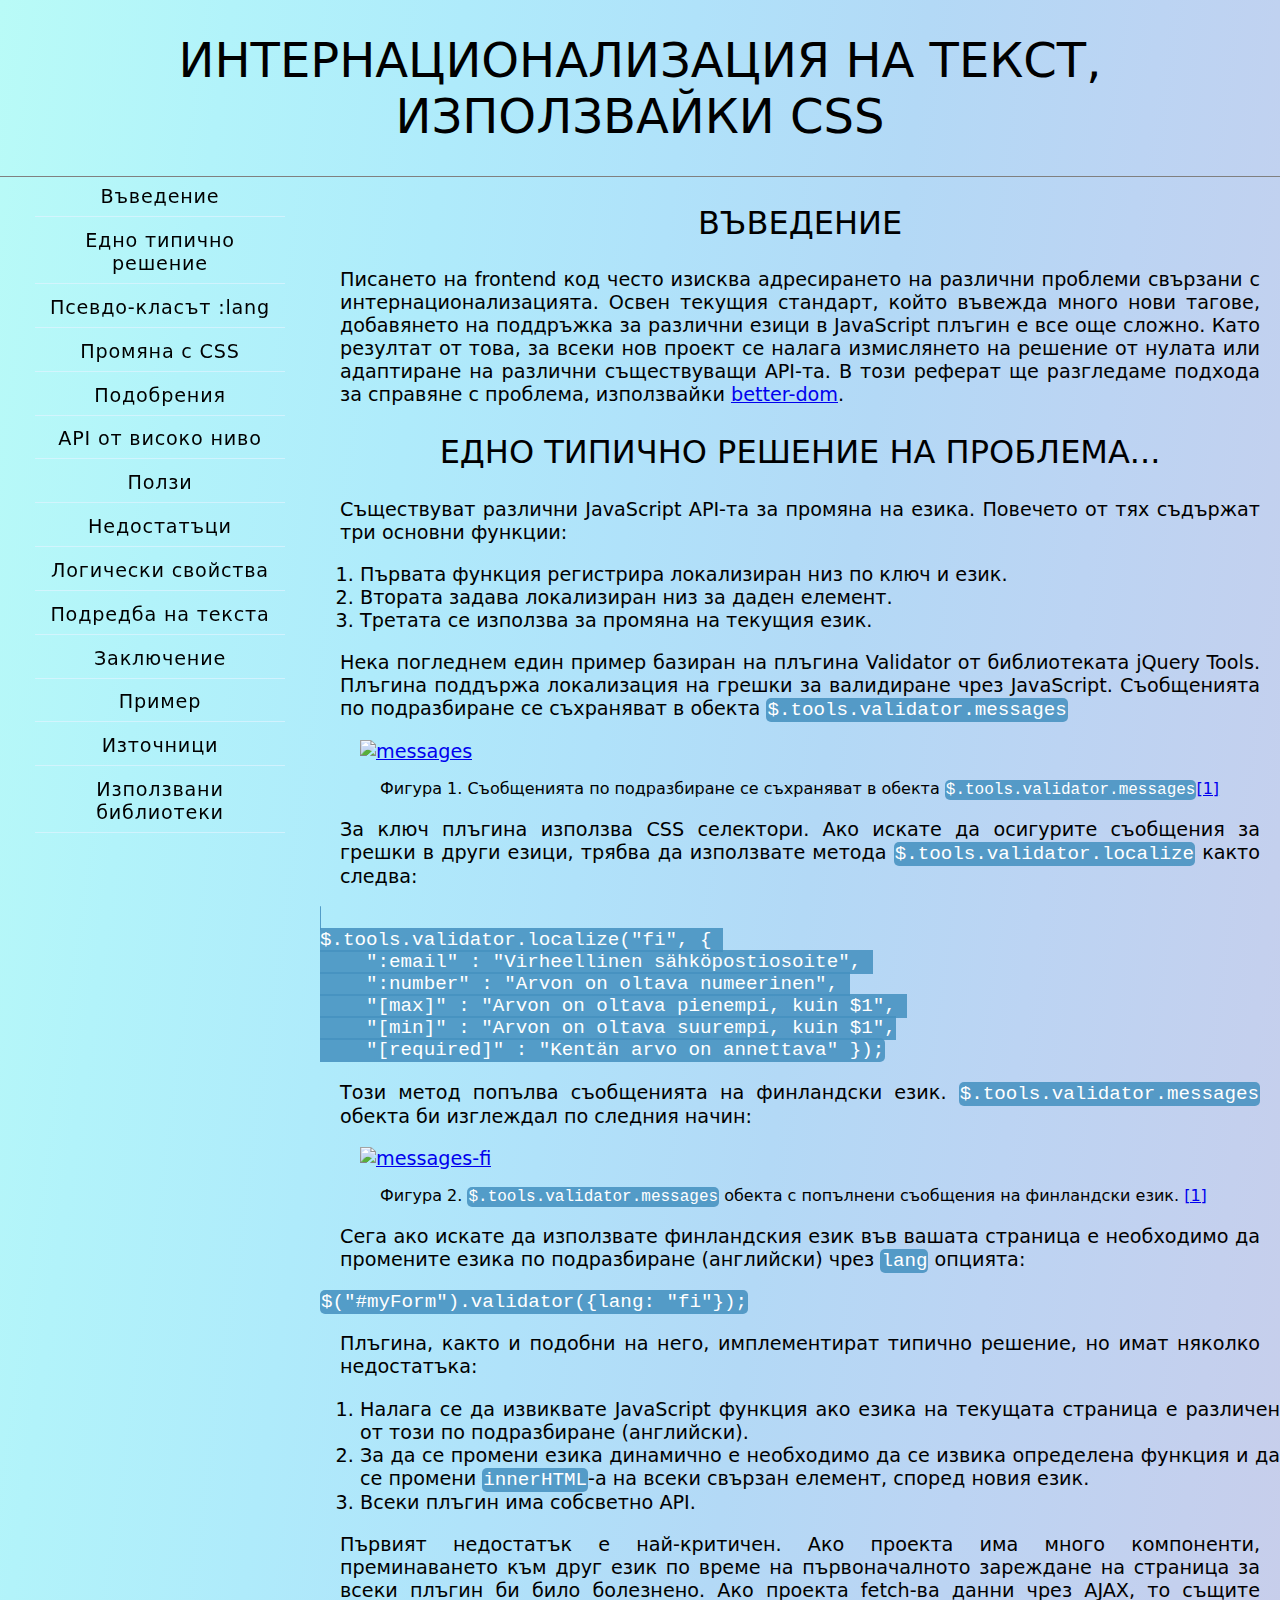
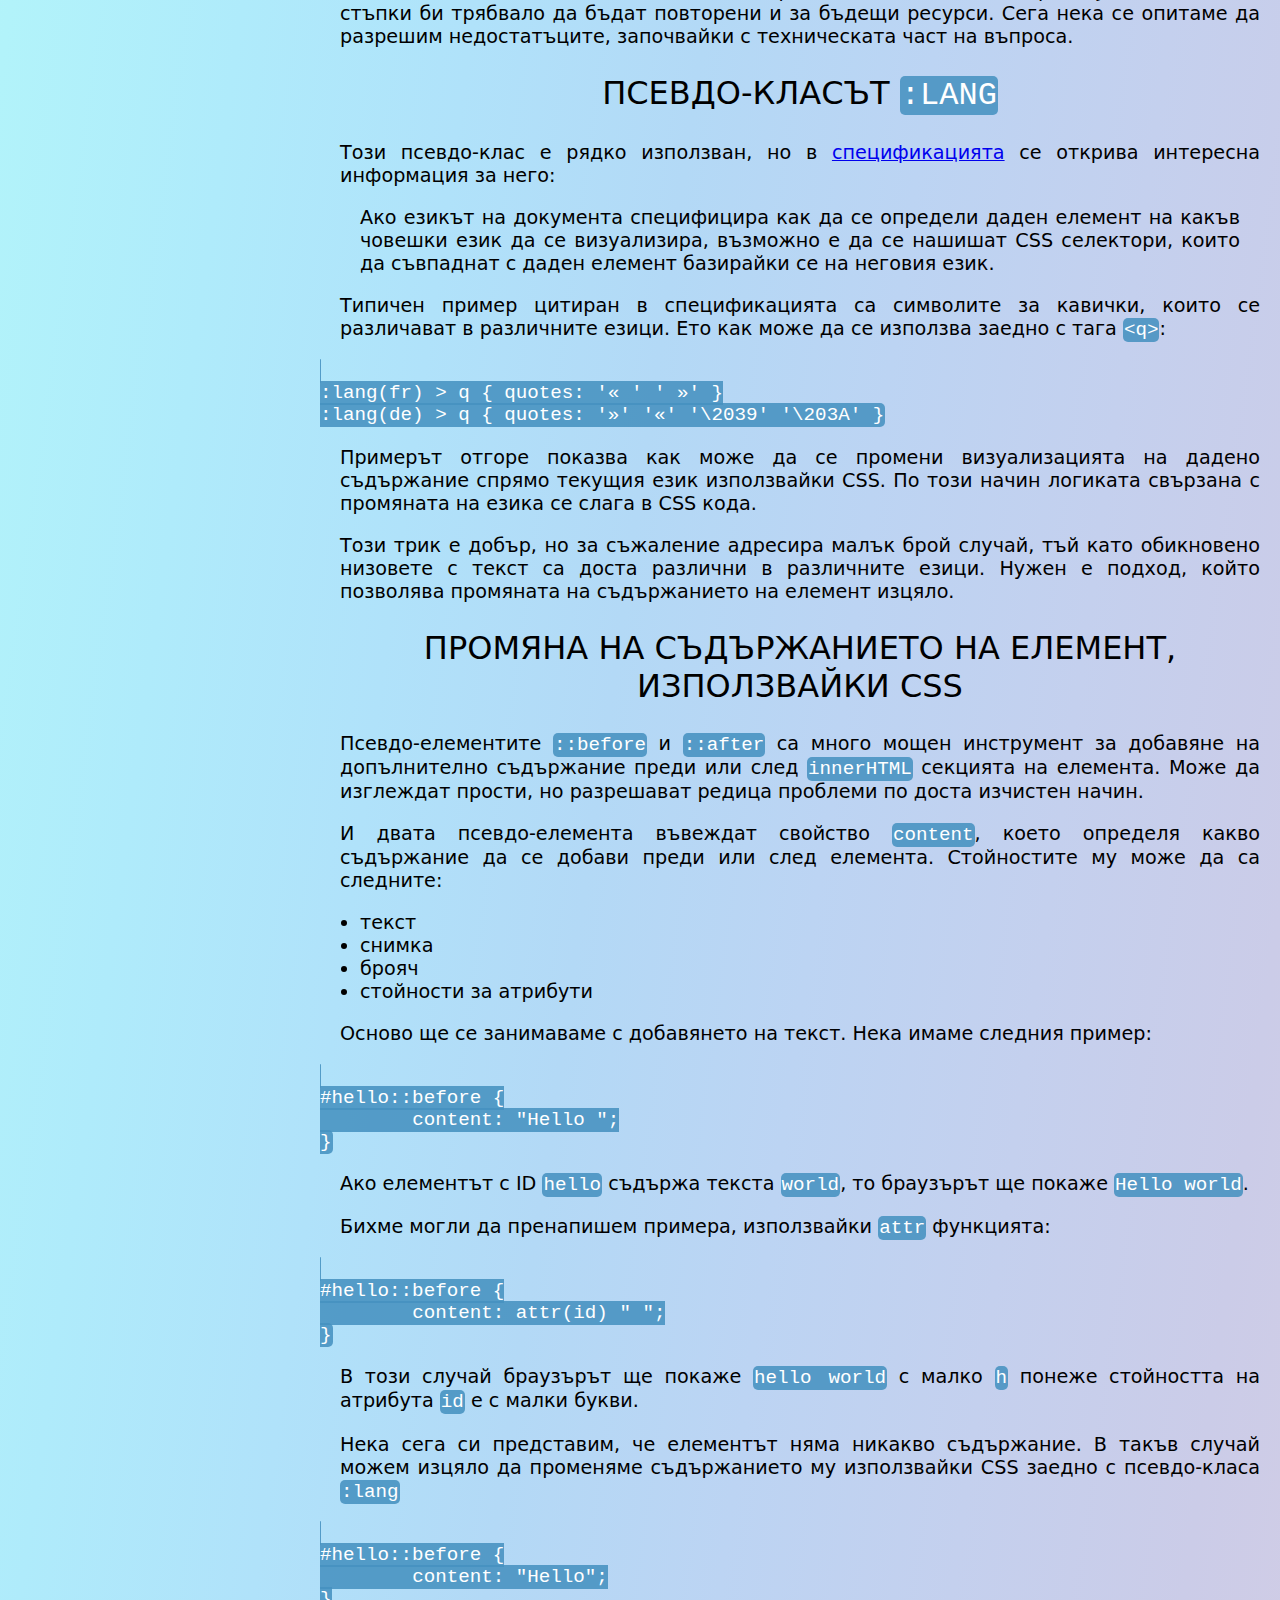
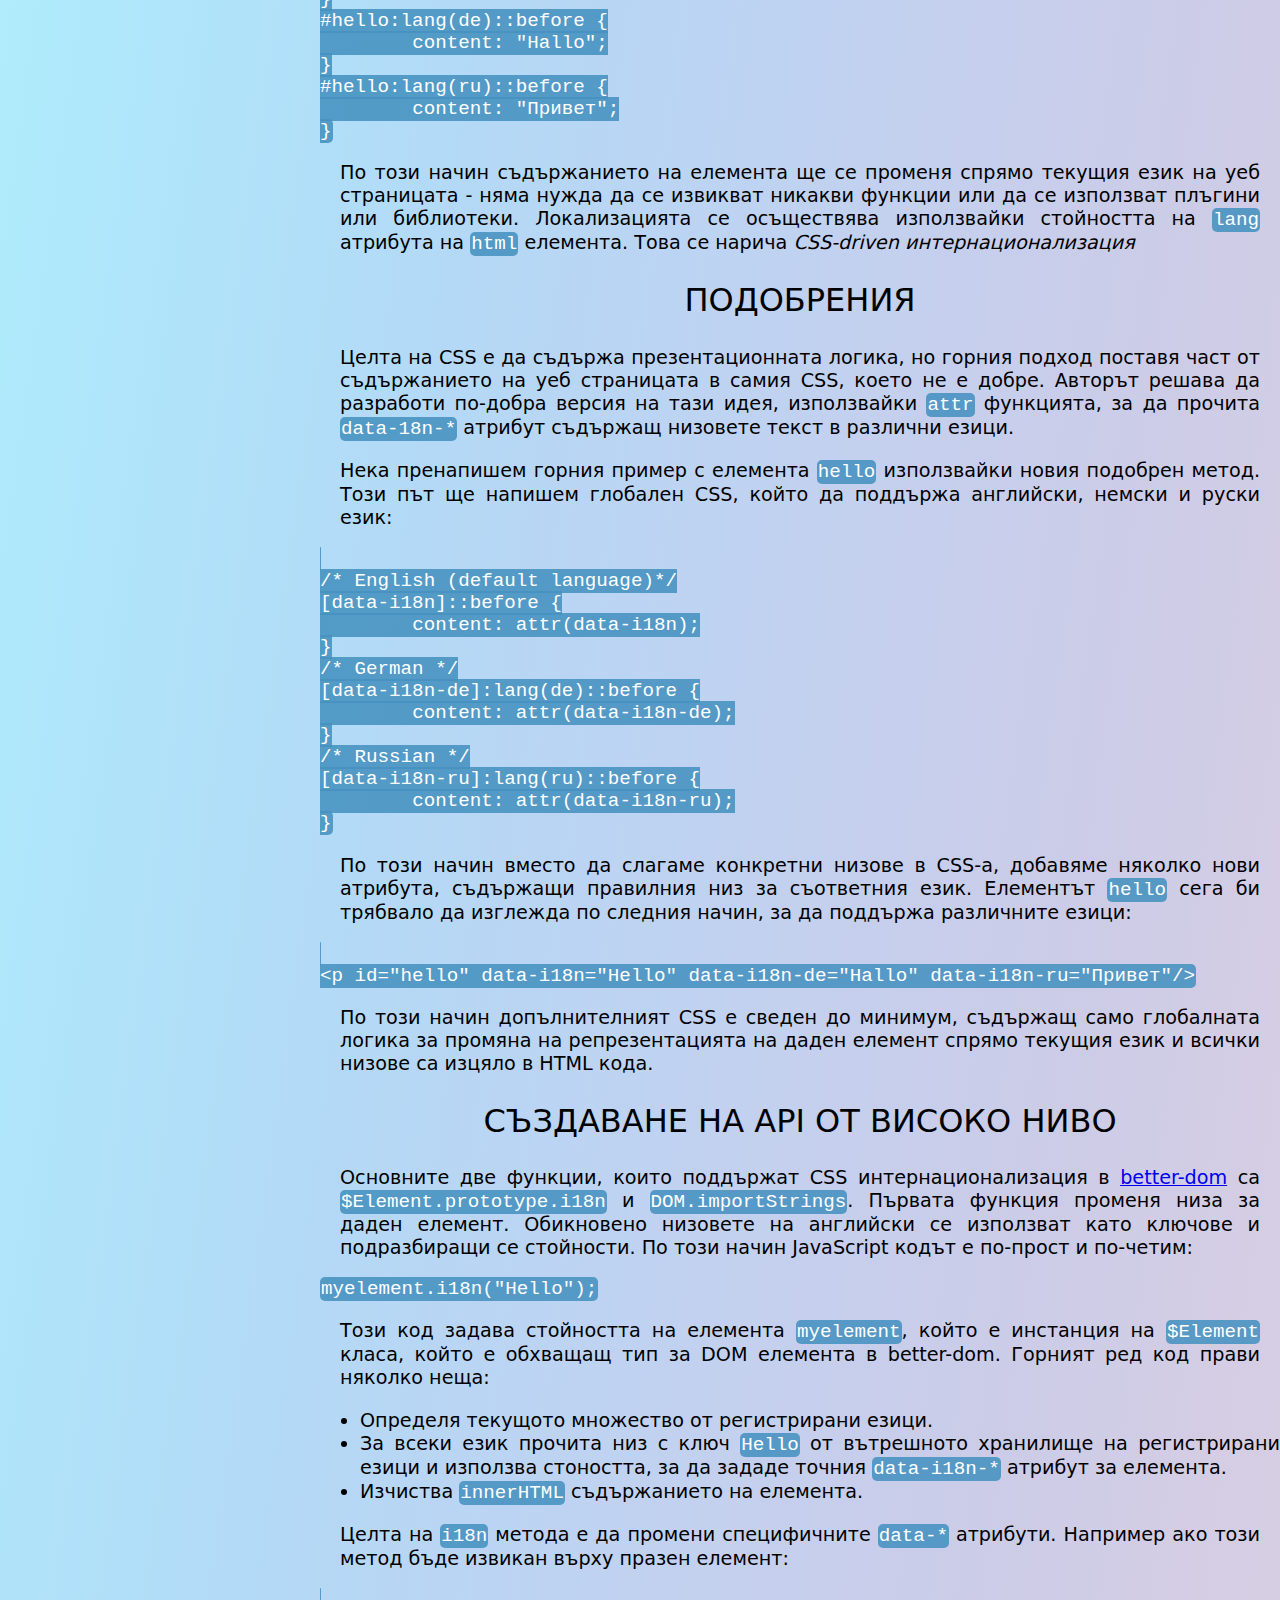
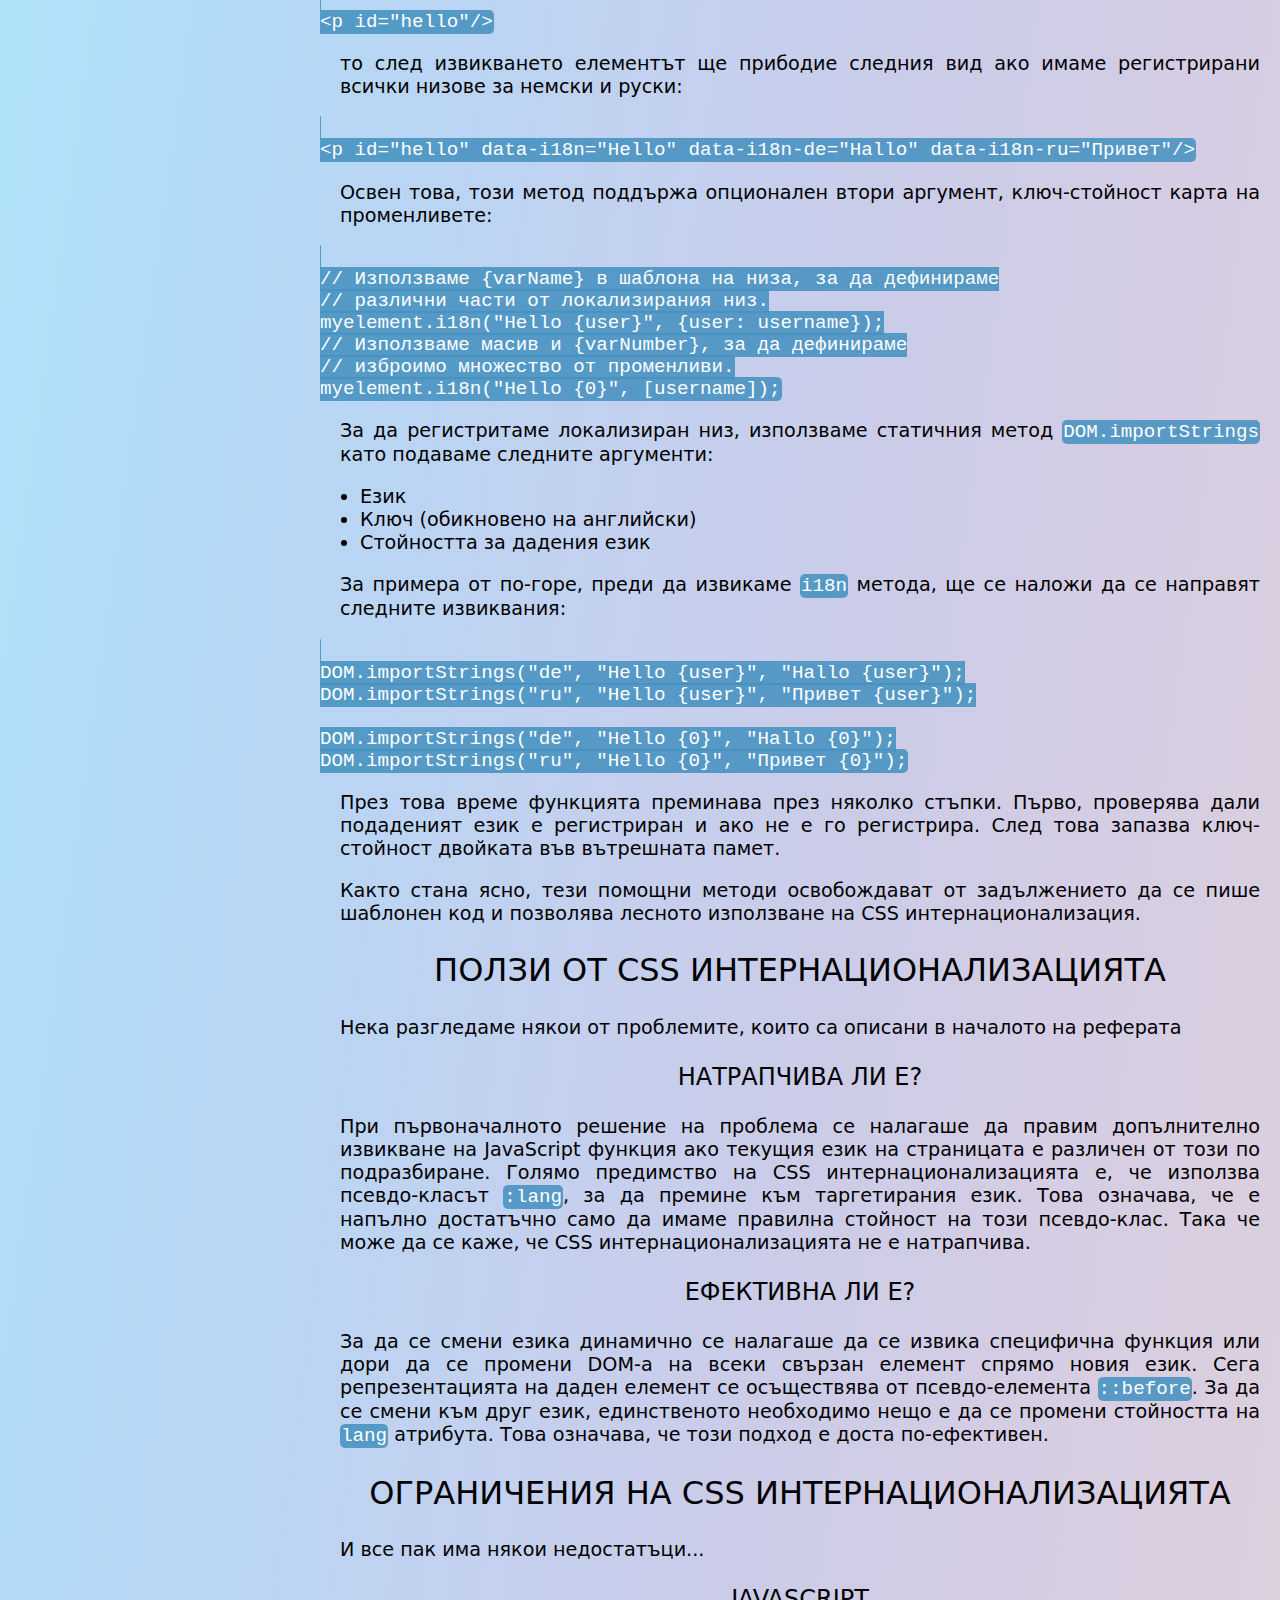
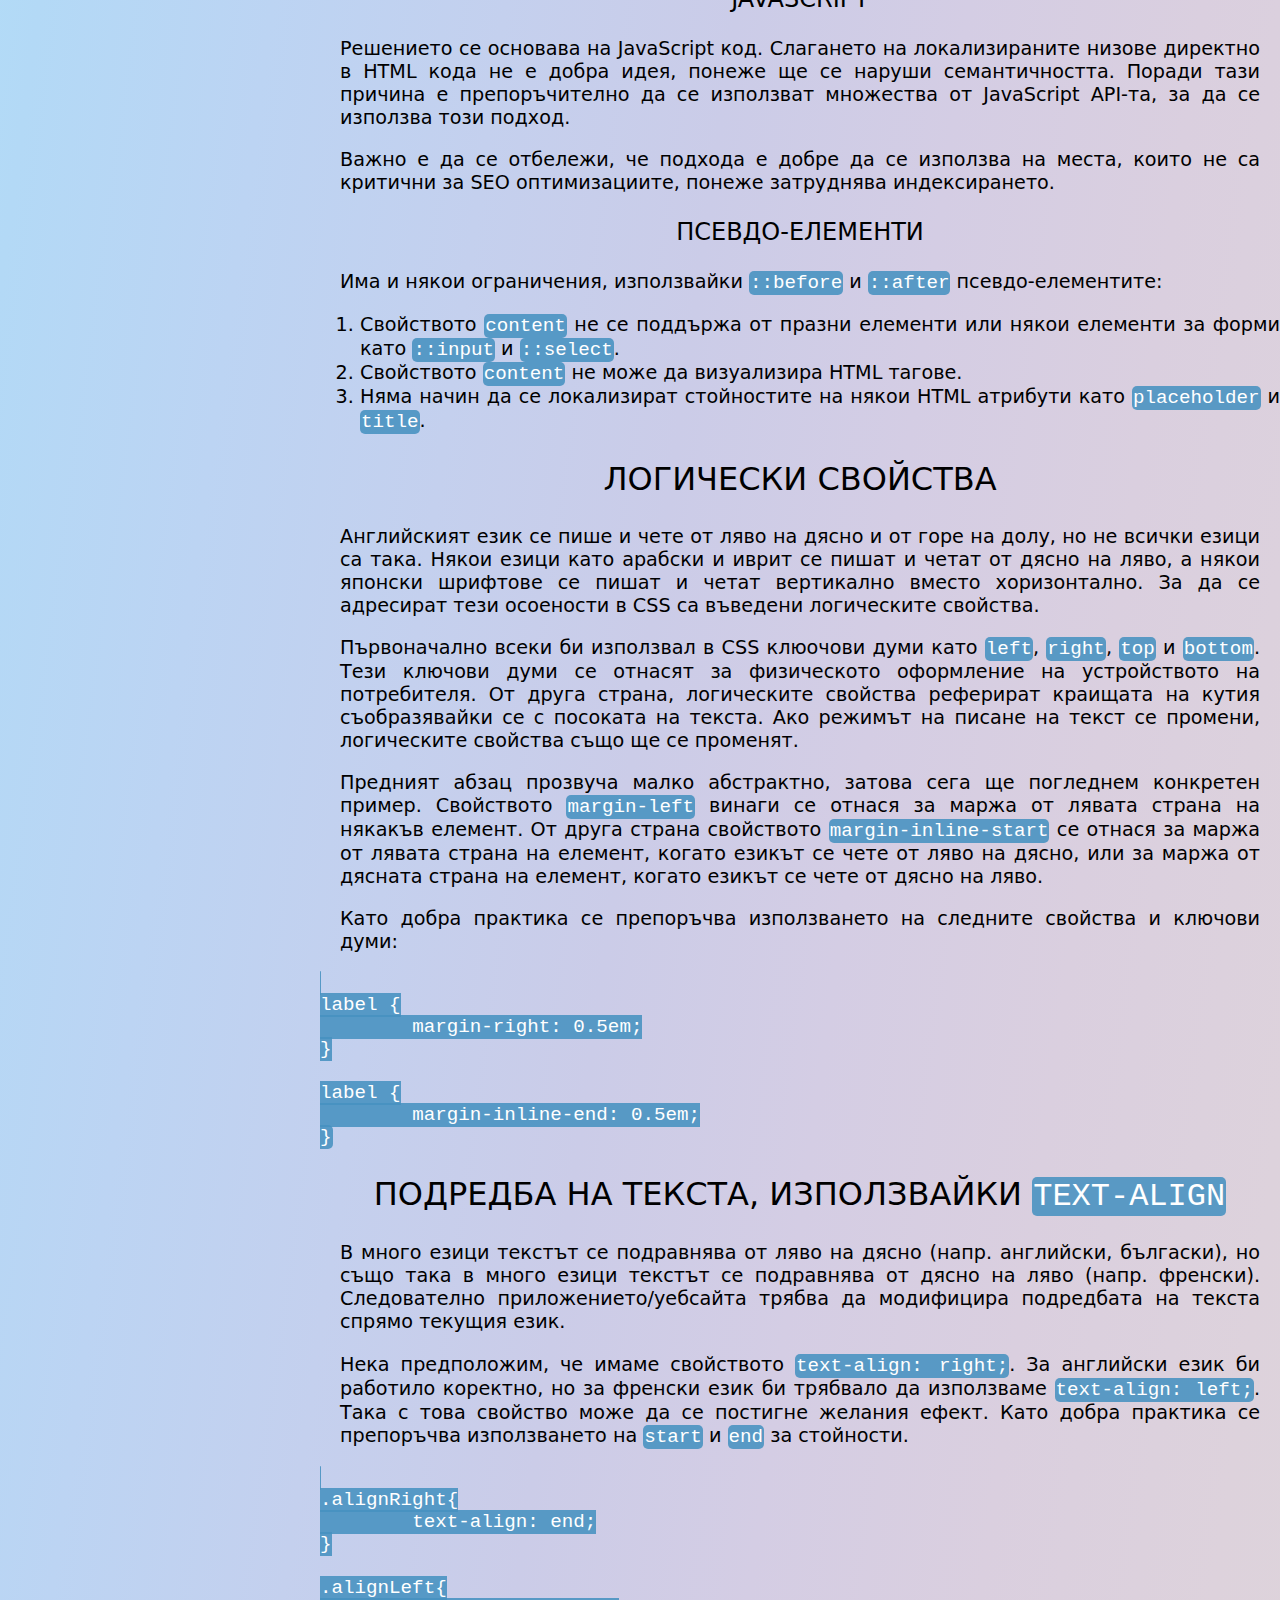
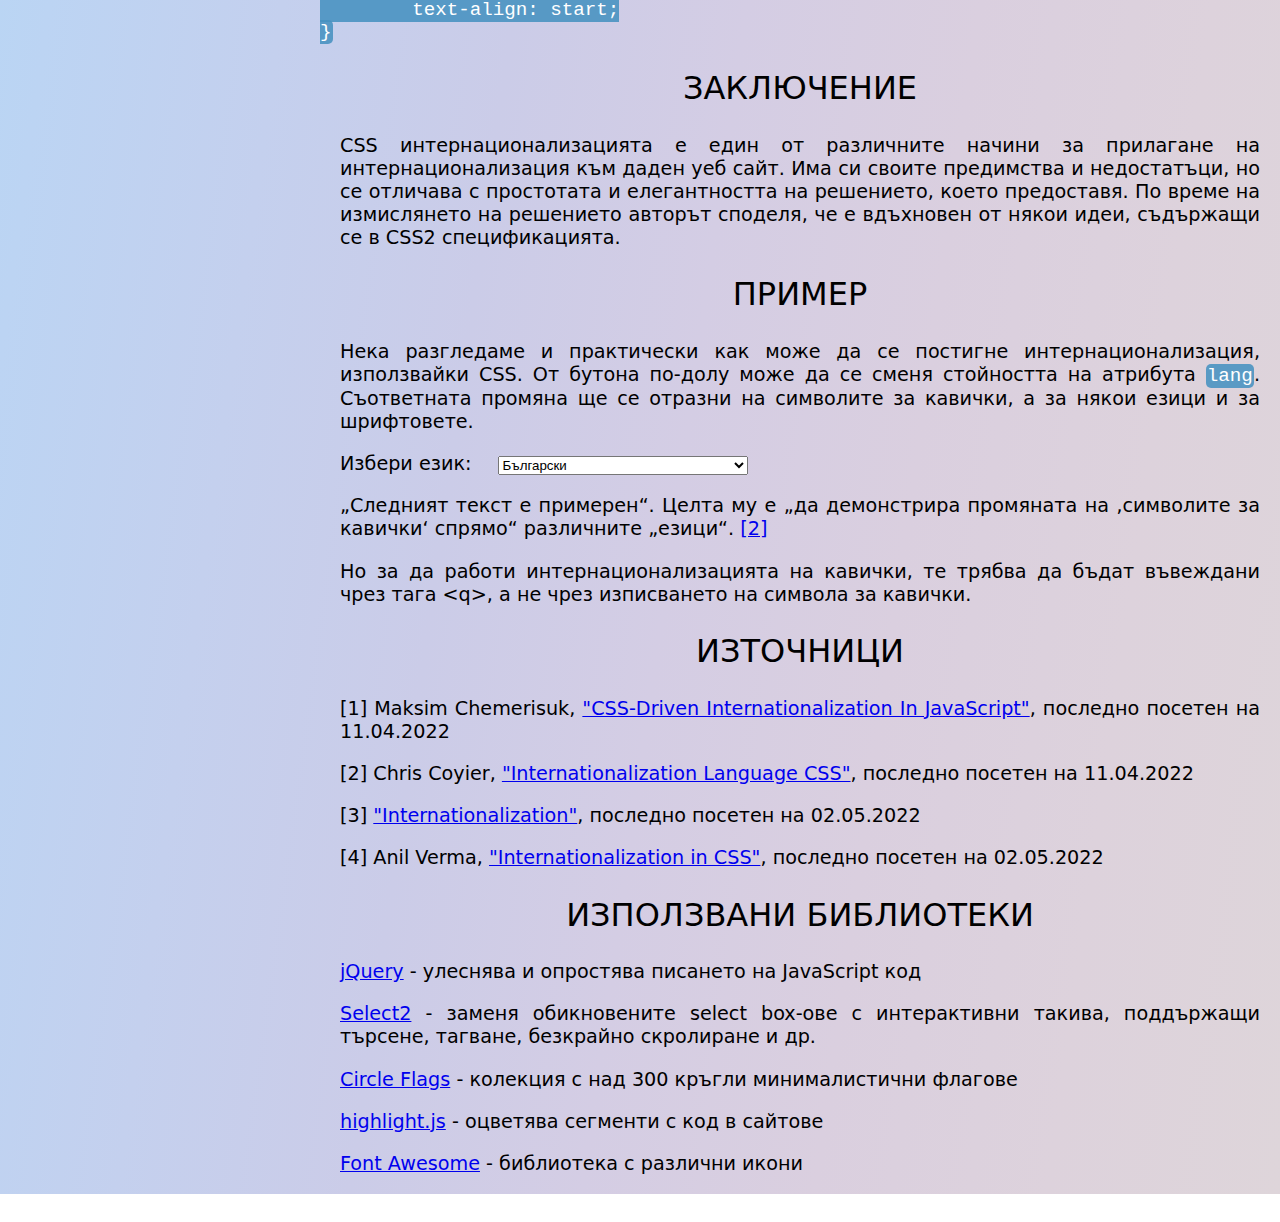
==== commit b0c7ebb1: "commplete design refactor" ====
--- a/referat.html
+++ b/referat.html
@@ -3,7 +3,8 @@
 	<head>
 		<meta charset="UTF-8" />
 		<title>Frontend интернационализация на уеб приложения</title>
-		<link href="./css/referat.css" rel="stylesheet" />
+		<!-- <link href="./css/referat.css" rel="stylesheet" /> -->
+		<link href="./css/style.css" rel="stylesheet" />
 		<link href="./css/lang.css" rel="stylesheet" />
 		<link href="https://cdn.jsdelivr.net/npm/select2@4.1.0-rc.0/dist/css/select2.min.css" rel="stylesheet" />
 		<link
@@ -13,14 +14,15 @@
 			crossorigin="anonymous"
 			referrerpolicy="no-referrer"
 		/>
+		<script src="https://kit.fontawesome.com/0138e10fbd.js" crossorigin="anonymous"></script>
 	</head>
-	<body>
-		<header>
+	<body class="container">
+		<header class="header">
 			<h1>Интернационализация на текст, използвайки CSS</h1>
 		</header>
 
-		<nav id="navigation">
-			<ol>
+		<aside class="nav">
+			<ul>
 				<li><a href="#intro">Въведение</a></li>
 				<li><a href="#typical-solution">Едно типично решение</a></li>
 				<li><a href="#lang-class">Псевдо-класът :lang</a></li>
@@ -35,10 +37,10 @@
 				<li><a href="#example">Пример</a></li>
 				<li><a href="#references">Източници</a></li>
 				<li><a href="#libs">Използвани библиотеки</a></li>
-			</ol>
-		</nav>
-
-		<section id="content">
+			</ul>
+		</aside>
+
+		<section class="content">
 			<section id="intro">
 				<header>
 					<h2>Въведение</h2>
@@ -536,7 +538,7 @@
 						по-долу може да се сменя стойността на атрибута <code>lang</code>. Съответната промяна ще се отразни на
 						символите за кавички, а за някои езици и за шрифтовете.
 					</p>
-					<div id="change-lang">
+					<section id="change-lang">
 						<label for="select-lang">Избери език:</label>
 						<select class="select-lang" id="select-lang">
 							<option id="za" value="af">Африканс</option>
@@ -569,7 +571,7 @@
 							<option id="vn" value="vi">Виетнамски</option>
 							<option id="cn" value="zh">Китайски</option>
 						</select>
-					</div>
+					</section>
 					<p>
 						<q>Следният текст е примерен</q>. Целта му е
 						<q>да демонстрира промяната на <q>символите за кавички</q> спрямо</q> различните <q>езици</q>.
@@ -581,40 +583,45 @@
 					</p>
 				</article>
 			</section>
+
+			<section id="references">
+				<h2>Източници</h2>
+				<p id="ref-1">
+					[1] Maksim Chemerisuk,
+					<a
+						href="https://www.smashingmagazine.com/2014/06/css-driven-internationalization-in-javascript/"
+						target="_blank"
+						>"CSS-Driven Internationalization In JavaScript"</a
+					>, последно посетен на 11.04.2022
+				</p>
+				<p id="ref-2">
+					[2] Chris Coyier,
+					<a href="https://css-tricks.com/snippets/css/internationalization-language-css/" target="_blank"
+						>"Internationalization Language CSS"</a
+					>, последно посетен на 11.04.2022
+				</p>
+				<p id="ref-3">
+					[3] <a href="https://web.dev/learn/design/internationalization/" target="_blank">"Internationalization"</a>,
+					последно посетен на 02.05.2022
+				</p>
+				<p id="ref-4">
+					[4] Anil Verma,
+					<a href="https://hackernoon.com/internationalization-in-css" target="_blank">"Internationalization in CSS"</a
+					>, последно посетен на 02.05.2022
+				</p>
+			</section>
+
+			<section id="libs">
+				<h2>Използвани библиотеки</h2>
+				<p><a href="https://jquery.com/" target="_blank">jQuery</a> - улеснява и опростява писането на JavaScript код</p>
+				<p><a href="https://select2.org/" target="_blank">Select2</a> - заменя обикновените select box-ове с интерактивни такива, поддържащи търсене, тагване, безкрайно скролиране и др.</p>
+				<p><a href="https://github.com/HatScripts/circle-flags" target="_blank">Circle Flags</a> - колекция с над 300 кръгли минималистични флагове</p>
+				<p><a href="https://highlightjs.org/" target="_blank">highlight.js</a> - оцветява сегменти с код в сайтове</p>
+				<p><a href="https://fontawesome.com/" target="_blank">Font Awesome</a> - библиотека с различни икони</p>
+			</section>
 		</section>
 
-		<section id="references">
-			<h2>Източници</h2>
-			<p id="ref-1">
-				[1] Maksim Chemerisuk,
-				<a href="https://www.smashingmagazine.com/2014/06/css-driven-internationalization-in-javascript/" target="_blank"
-					>"CSS-Driven Internationalization In JavaScript"</a
-				>, последно посетен на 11.04.2022
-			</p>
-			<p id="ref-2">
-				[2] Chris Coyier,
-				<a href="https://css-tricks.com/snippets/css/internationalization-language-css/" target="_blank"
-					>"Internationalization Language CSS"</a
-				>, последно посетен на 11.04.2022
-			</p>
-			<p id="ref-3">
-				[3] <a href="https://web.dev/learn/design/internationalization/" target="_blank">"Internationalization"</a>,
-				последно посетен на 02.05.2022
-			</p>
-			<p id="ref-4">
-				[4] Anil Verma,
-				<a href="https://hackernoon.com/internationalization-in-css" target="_blank">"Internationalization in CSS"</a>,
-				последно посетен на 02.05.2022
-			</p>
-		</section>
-
-		<section id="libs">
-			<h2>Използвани библиотеки</h2>
-			<p><a href="https://jquery.com/" target="_blank">jQuery</a></p>
-			<p><a href="https://select2.org/" target="_blank">Select2</a></p>
-			<p><a href="https://github.com/HatScripts/circle-flags" target="_blank">Circle Flags</a></p>
-			<p><a href="https://highlightjs.org/" target="_blank">highlight.js</a></p>
-		</section>
+		<button id="btnTop"><i class="fa-solid fa-arrow-up"></i></button>
 
 		<script
 			src="https://code.jquery.com/jquery-3.6.0.min.js"
--- a/css/style.css
+++ b/css/style.css
@@ -0,0 +1,250 @@
+html {
+	scroll-behavior: smooth;
+}
+
+body {
+	font-size: 1.2rem;
+	font-family: Roboto, roboto slab, droid serif, segoe ui, system-ui, Arial, sans-serif;
+	/* background-color: #def4ffb4; */
+	background-image: linear-gradient(
+		to left top,
+		#ded5da,
+		#ddd2dc,
+		#dacfdf,
+		#d4cde4,
+		#cbcce8,
+		#c4d0ee,
+		#bcd4f3,
+		#b3d9f6,
+		#b0e2fa,
+		#afebfb,
+		#b2f3fa,
+		#b9fbf7
+	);
+	padding: 0;
+	margin: 0;
+}
+
+.container {
+	display: grid;
+	grid-template-areas:
+		"header header"
+		"sidebar content";
+	grid-template-rows: auto 1fr;
+	/* grid-template-columns: 300px calc(100vw - 350px); */
+	grid-template-columns: 25% 75%;
+
+	font-size: 1.2rem;
+	font-family: Roboto, roboto slab, droid serif, segoe ui, system-ui, Arial, sans-serif;
+}
+
+.header {
+	grid-area: header;
+	border-bottom: 1px solid gray;
+	padding: 0;
+	margin: 0;
+	animation: header-load 1s ease-out 0s;
+}
+
+.nav {
+	grid-area: sidebar;
+
+	position: sticky;
+	top: 50px;
+	height: 100vh;
+
+	animation: nav-load 1s ease-out 0s;
+}
+
+.nav > ul {
+	list-style-type: none;
+
+	display: flex;
+	flex-direction: column;
+	align-items: center;
+	word-wrap: break-word;
+
+	margin: 0;
+	padding: 0;
+}
+
+.nav li {
+	flex: 1 0 50%;
+	width: 250px;
+}
+
+.nav a {
+	display: block;
+	padding: 0.5rem;
+	margin-bottom: 0.2em;
+	text-align: center;
+	letter-spacing: 0.05rem;
+	text-decoration: none;
+	color: #000000;
+	transition: all ease-in-out 1s;
+	border-bottom: 1px solid #def4ffb4;
+}
+
+.nav a:hover {
+	transform: scale(1.1);
+	border-bottom: 1px solid black;
+}
+
+.content {
+	grid-area: content;
+
+	text-align: justify;
+	animation: content-load 1500ms ease-out 0s;
+}
+
+h1,
+h2,
+h3 {
+	font-family: Roboto, roboto slab, droid serif, segoe ui, system-ui, Arial, sans-serif;
+	text-transform: uppercase;
+	text-align: center;
+	font-weight: 400;
+}
+
+p,
+label {
+	padding: 0px 20px 0px 20px;
+}
+
+h1 {
+	text-align: center;
+	font-weight: 300;
+	font-size: 3rem;
+	animation: header-load 1s ease-out 0s;
+}
+
+h2 {
+	font-size: 2rem;
+}
+
+h3 {
+	font-size: 1.5rem;
+}
+
+code {
+	background-color: #4691c0df;
+	color: #ffffff;
+	border-radius: 5px;
+	padding: 1px;
+}
+
+figcaption {
+	font-size: 1rem;
+	padding: 0;
+	margin: 0;
+}
+
+.select-lang {
+	width: 250px;
+}
+
+#btnTop {
+	display: none;
+	position: fixed;
+	bottom: 20px;
+	right: 20px;
+	z-index: 99;
+	border: none;
+	outline: none;
+	background-color: rgba(174, 174, 174, 0.533);
+	color: white;
+	cursor: pointer;
+	padding: 15px;
+	border-radius: 10px;
+	font-size: 18px;
+}
+
+@media only screen and (max-width: 1024px) {
+	.container {
+		grid-template-areas:
+			"header"
+			"sidebar"
+			"content";
+		grid-template-rows: auto 350px 1fr;
+		/* grid-template-columns: calc(100vw - 30px); */
+		grid-template-columns: 100%;
+		/* grid-template-columns: auto; */
+		font-size: 1rem;
+	}
+
+	.nav {
+		position: inherit;
+		top: inherit;
+		height: inherit;
+	}
+
+	.nav > ul {
+		flex-direction: row;
+		flex-wrap: wrap;
+	}
+
+	.nav a {
+		display: block;
+		padding: 0.5rem;
+		text-align: center;
+		margin-right: 0.2em;
+		text-decoration: none;
+		color: #000000;
+	}
+
+	h1 {
+		font-size: 2rem;
+	}
+
+	img {
+		width: 75%;
+		height: 75%;
+	}
+
+	pre code {
+		font-size: 0.8rem;
+	}
+
+	#btnTop {
+		display: block;
+	}
+}
+
+@media only screen and (max-height: 748px) {
+	.nav {
+		overflow-y: auto;
+	}
+}
+
+/* Debug */
+/* * {
+	outline: 1px solid red;
+} */
+
+/* === Animations === */
+@keyframes nav-load {
+	0% {
+		transform: translateX(-100%);
+	}
+	100% {
+		transform: translateX(0);
+	}
+}
+
+@keyframes content-load {
+	0% {
+		transform: translateY(100%);
+	}
+	100% {
+		transform: translateY(0);
+	}
+}
+
+@keyframes header-load {
+	0% {
+		transform: translateY(-300%);
+	}
+	100% {
+		transform: translateY(0);
+	}
+}
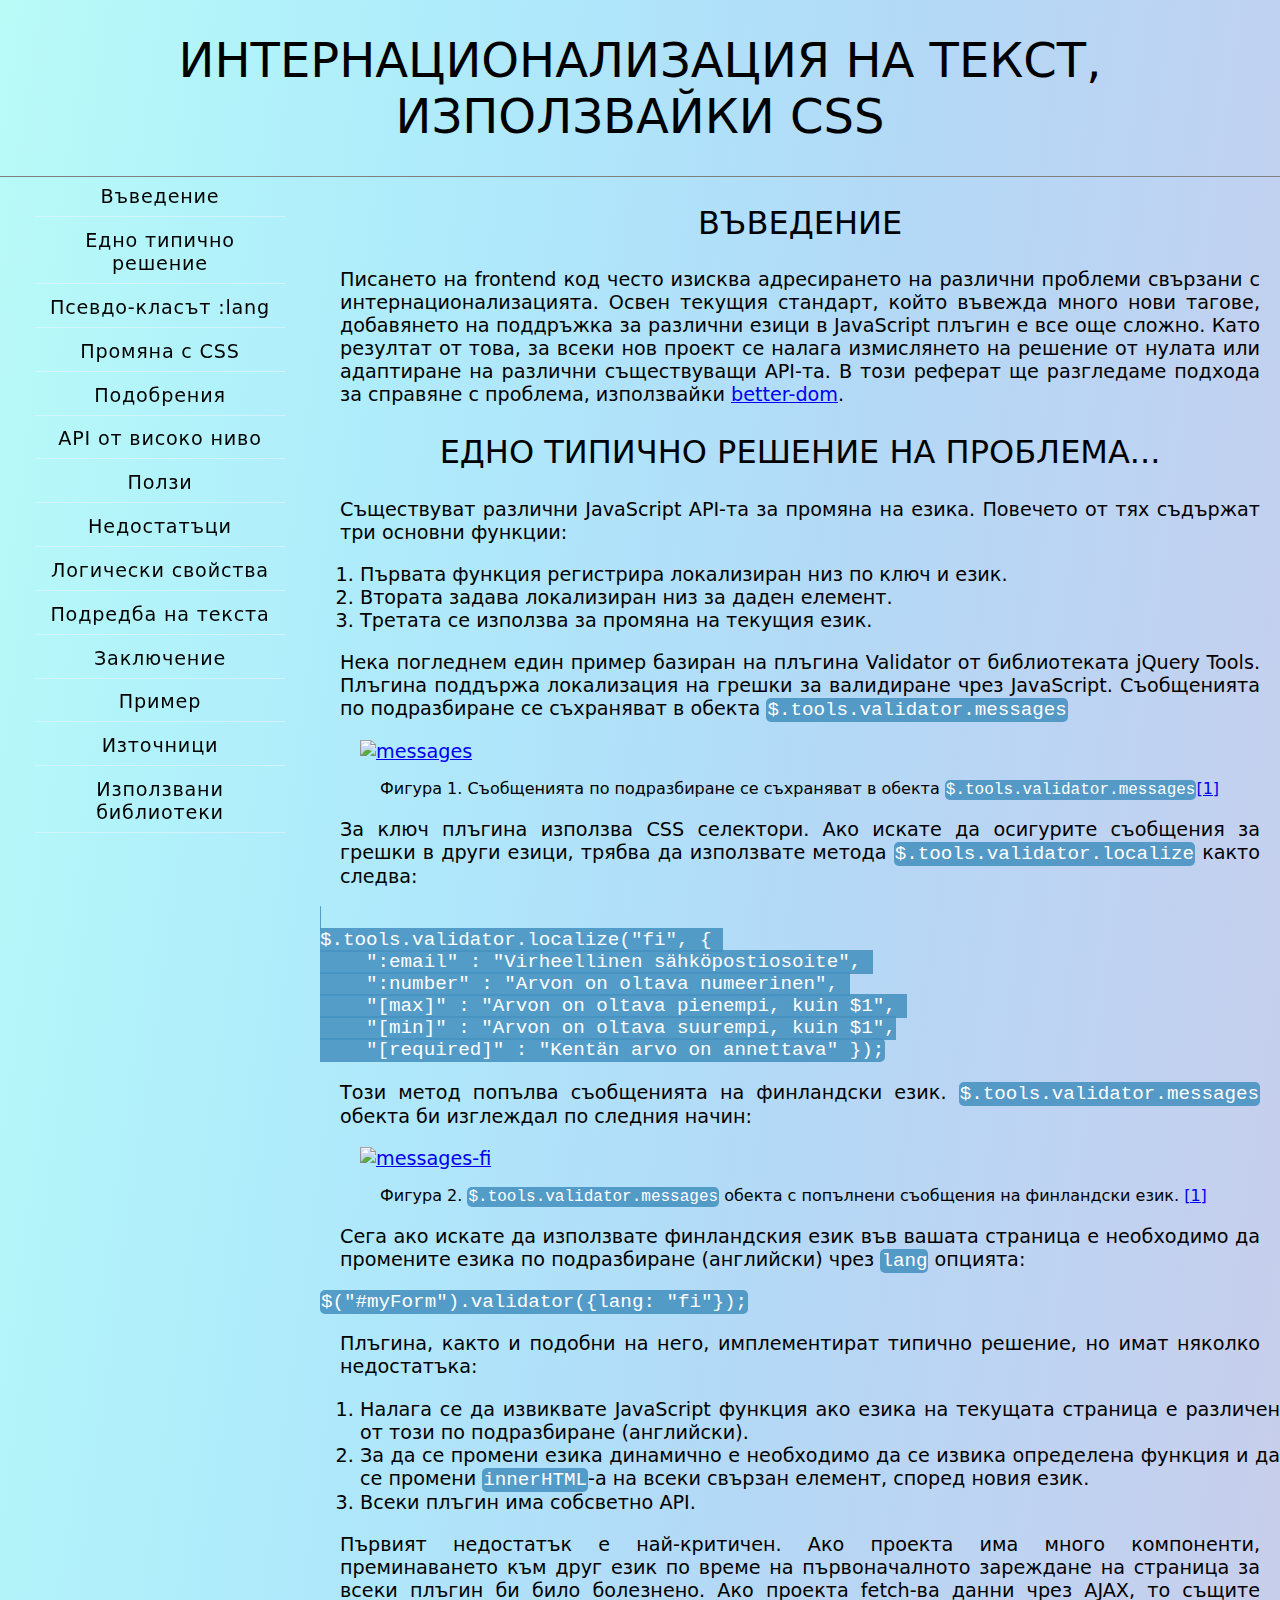
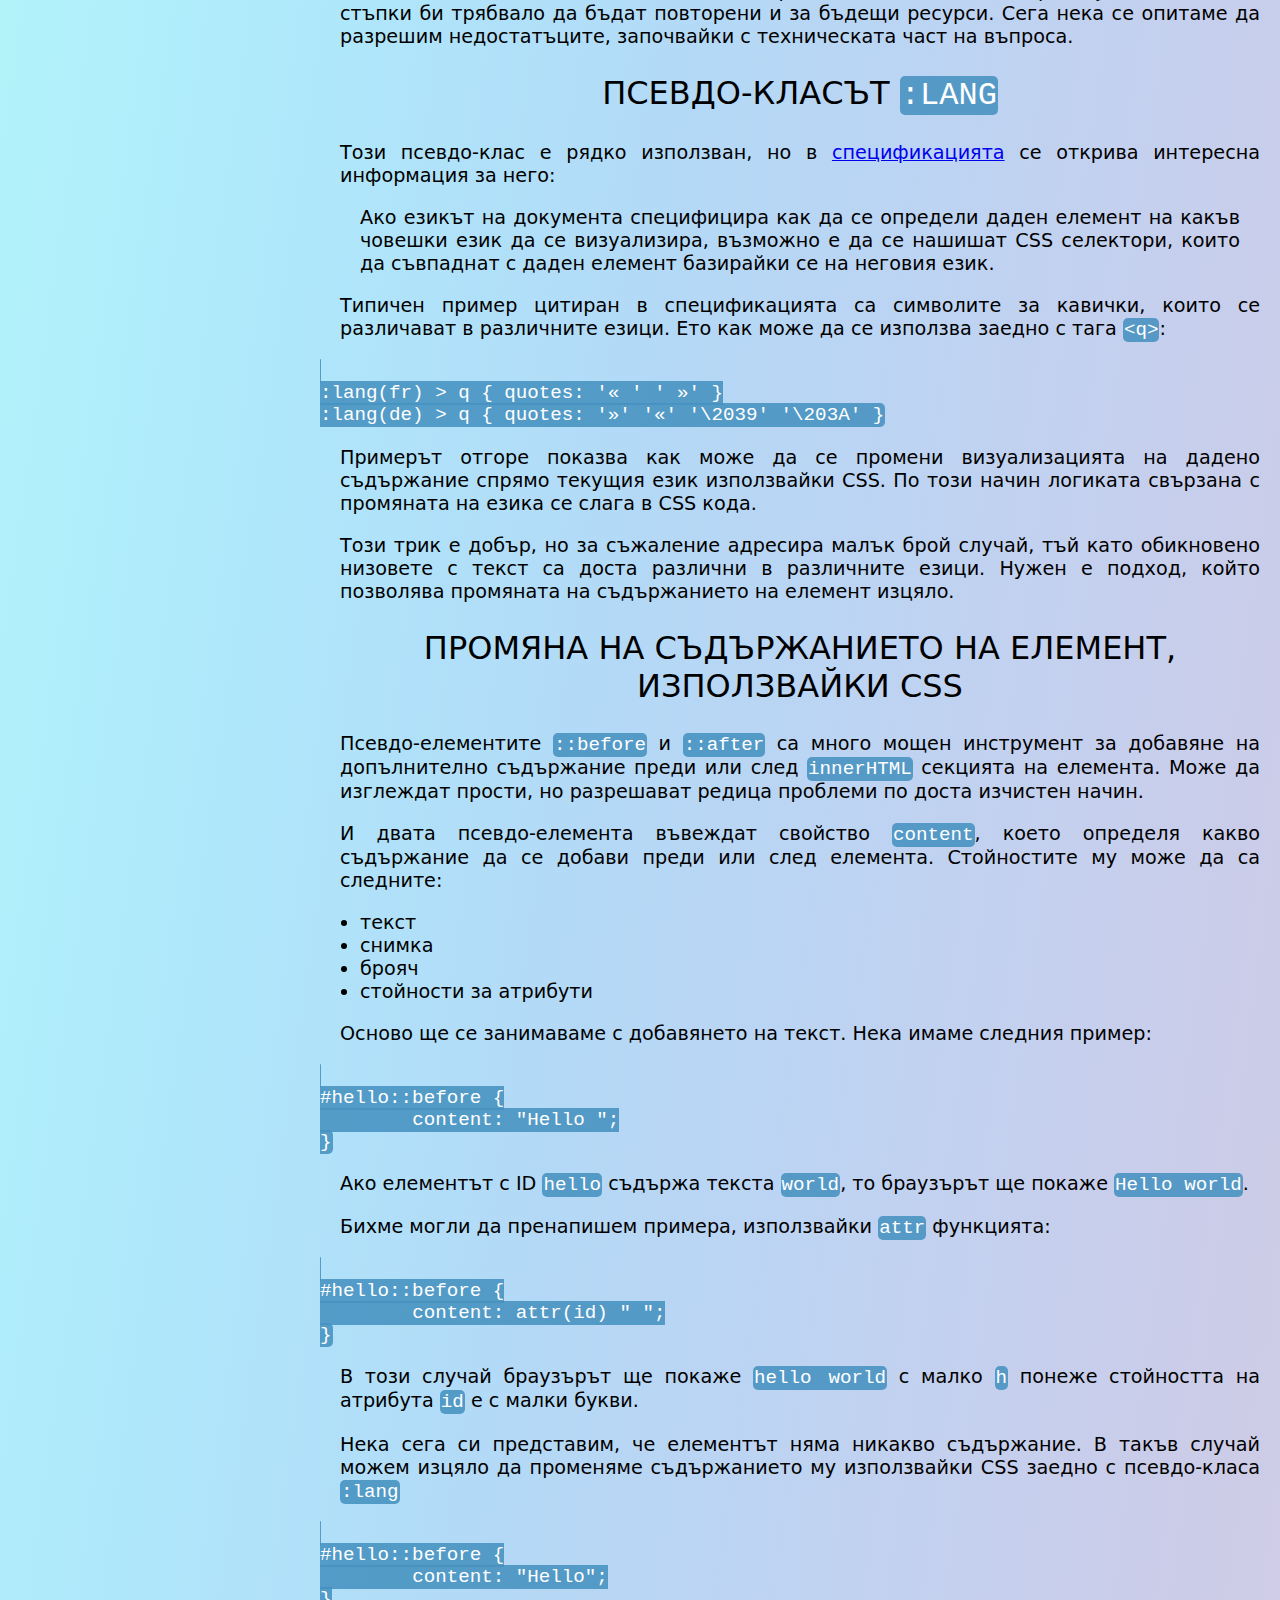
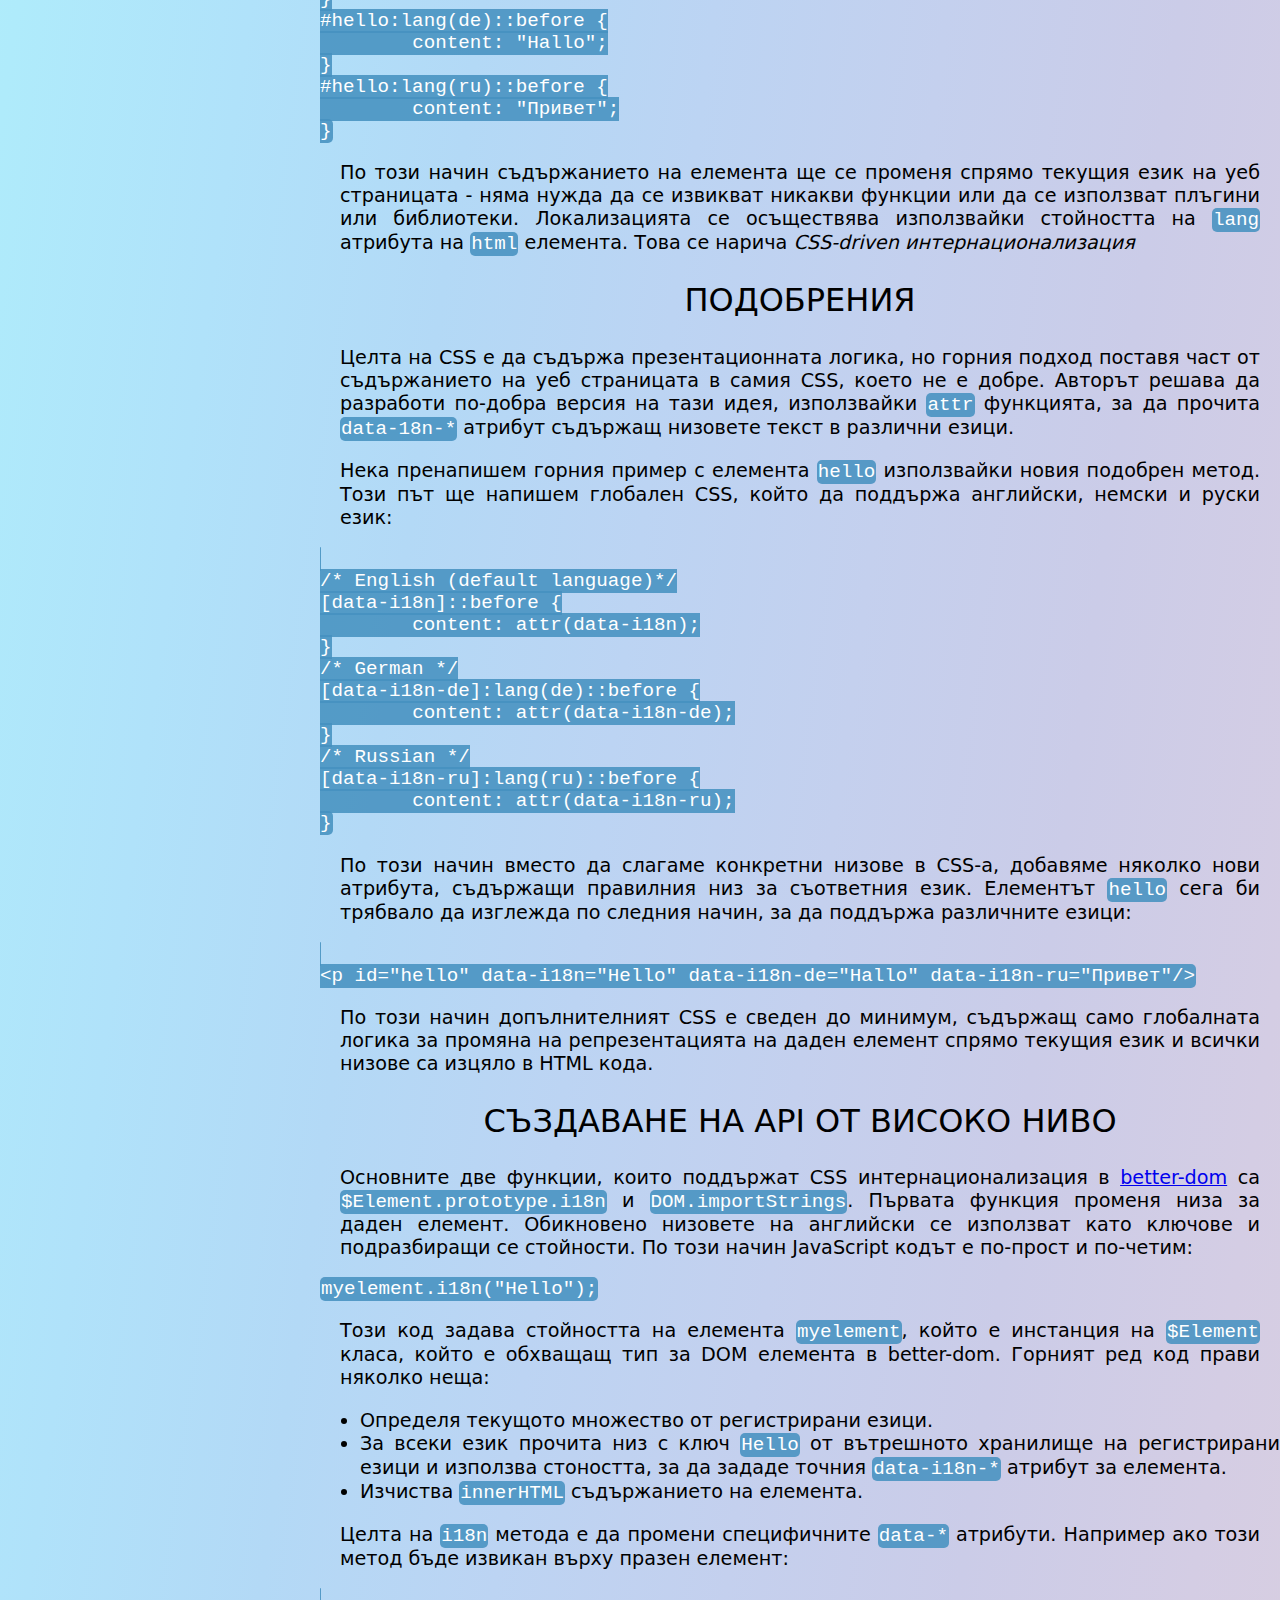
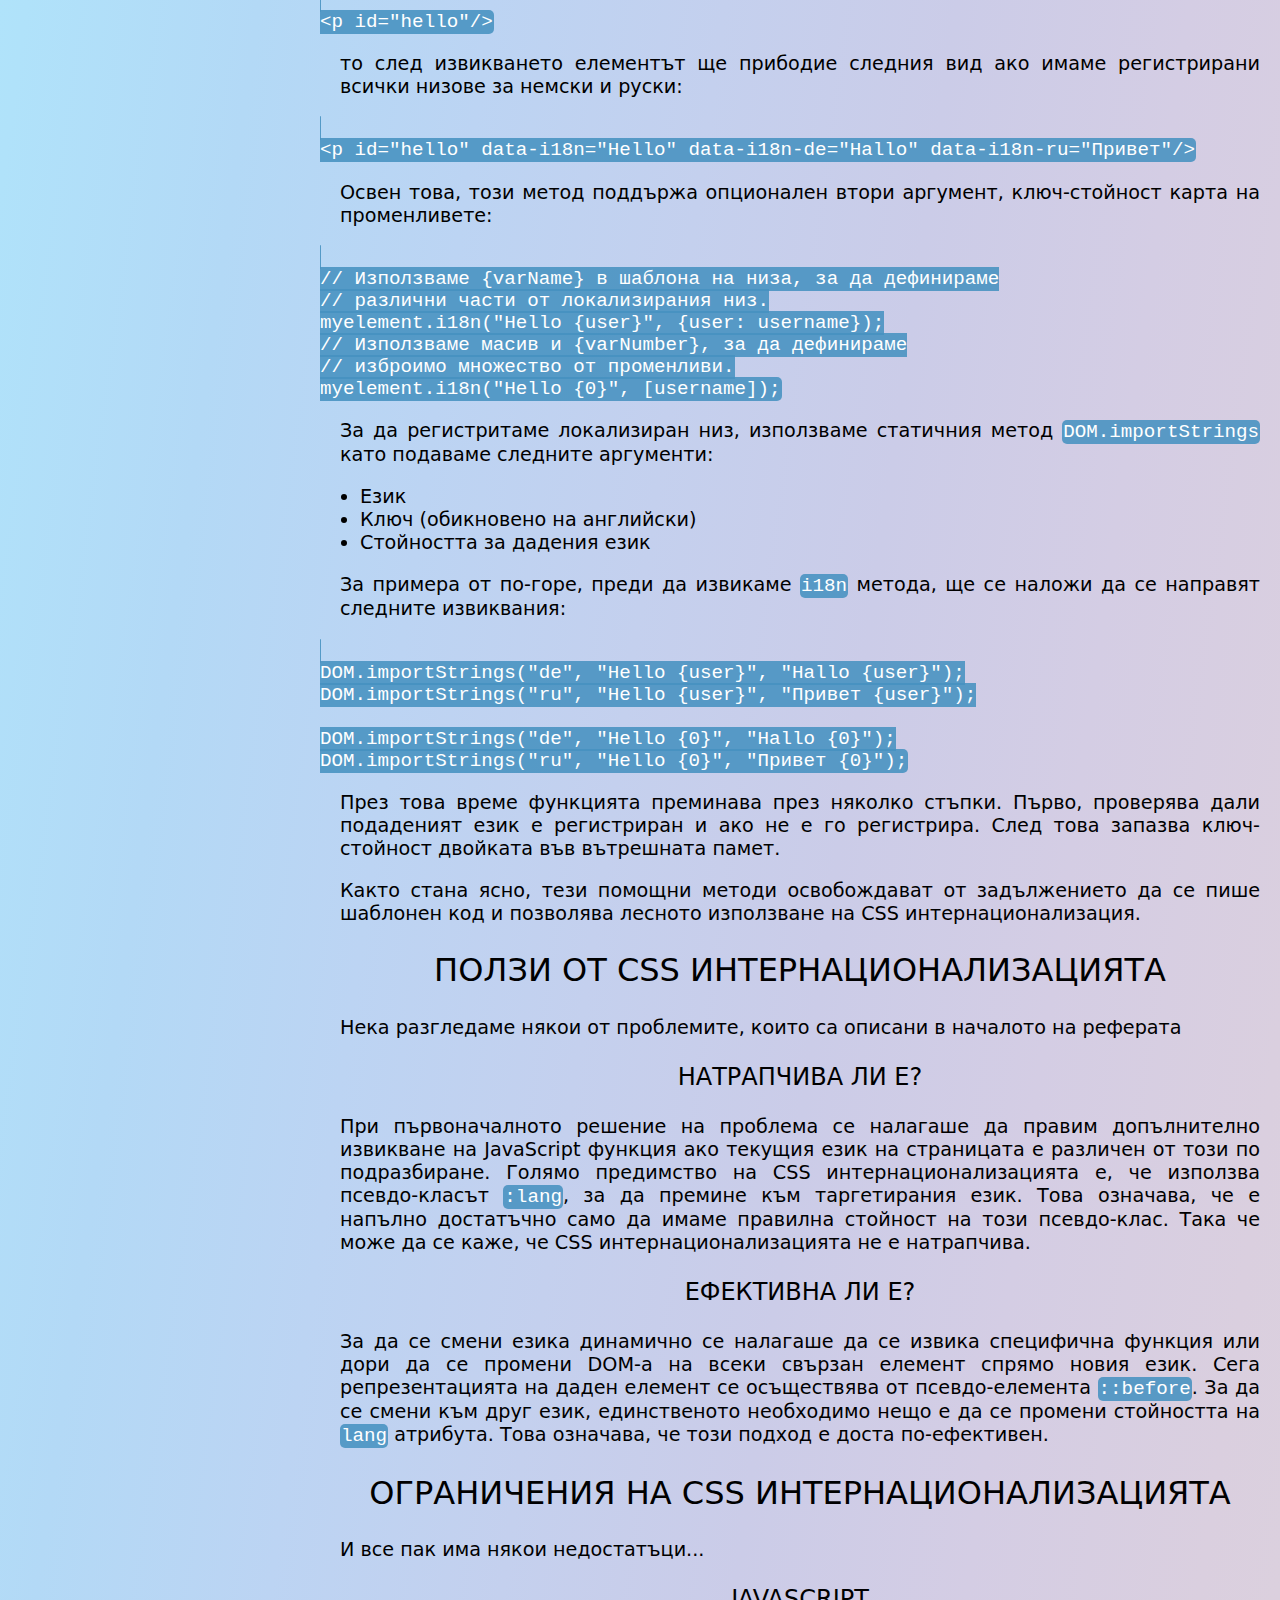
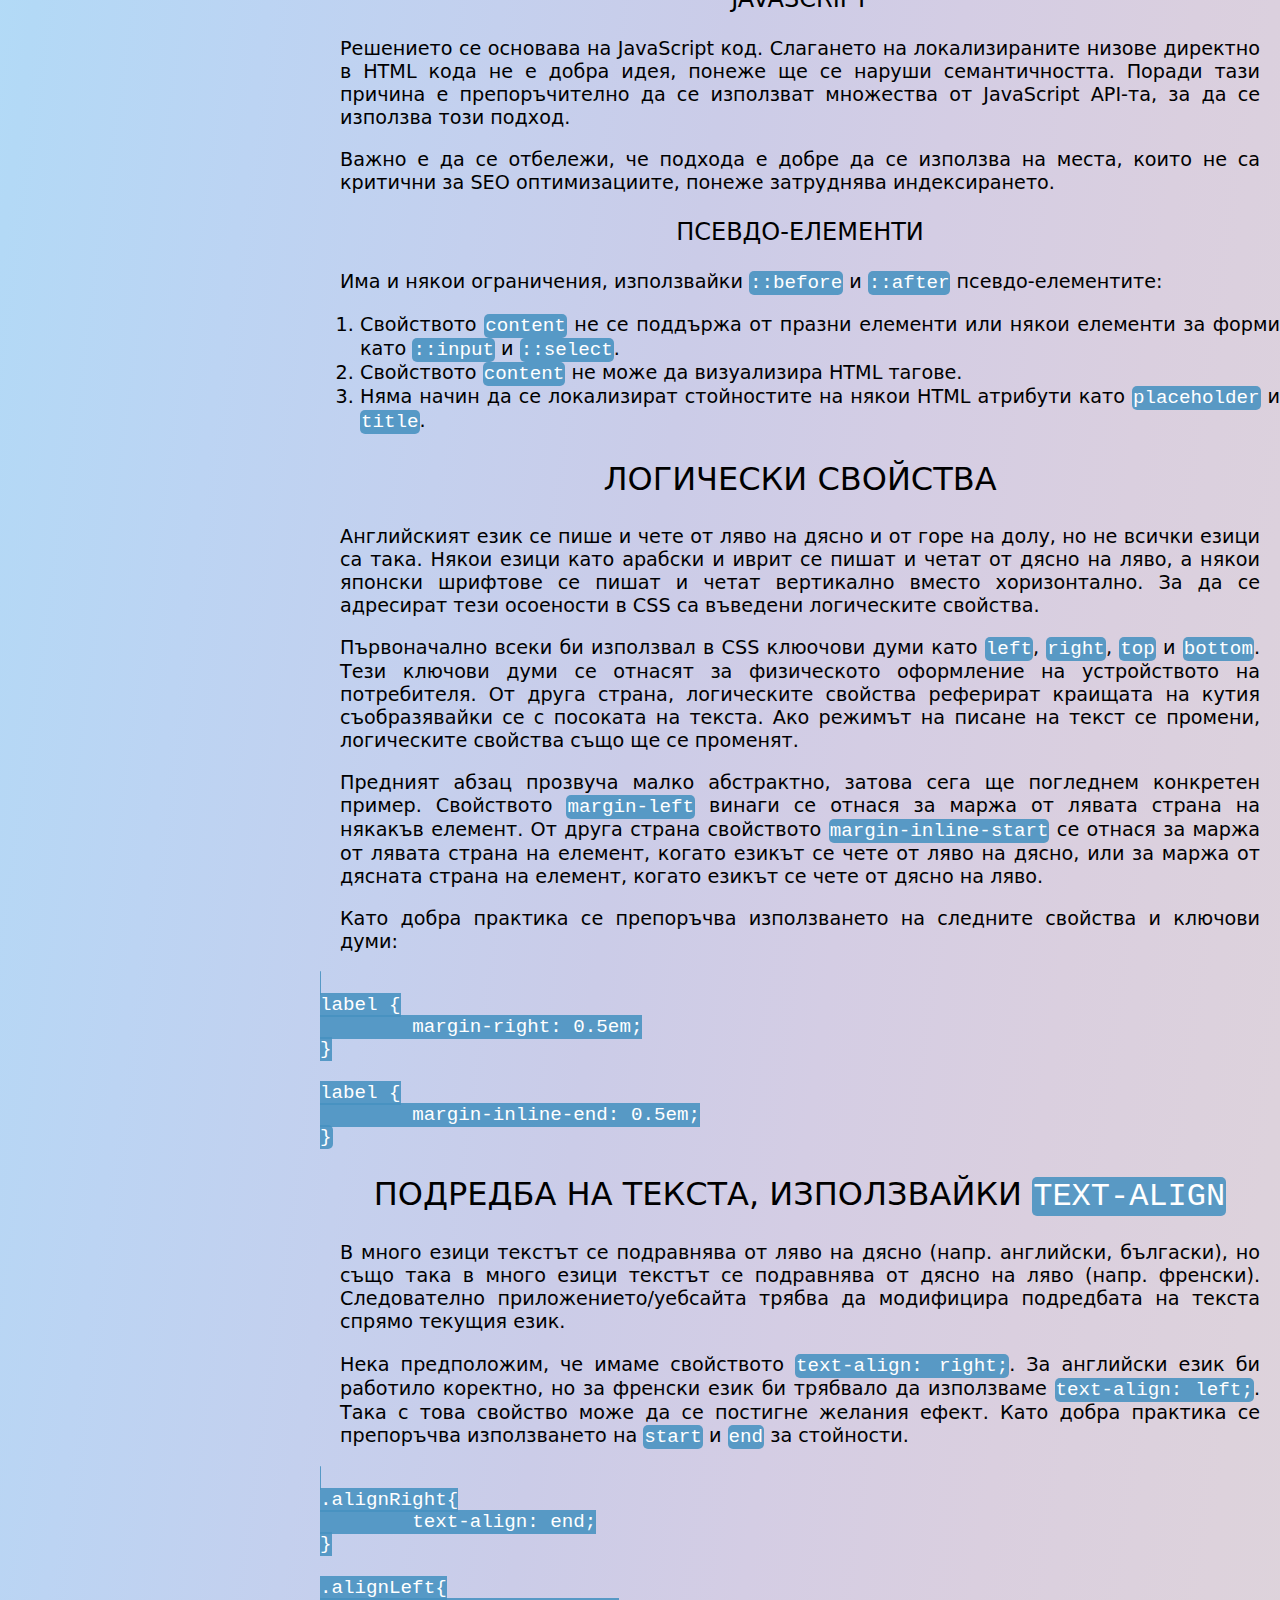
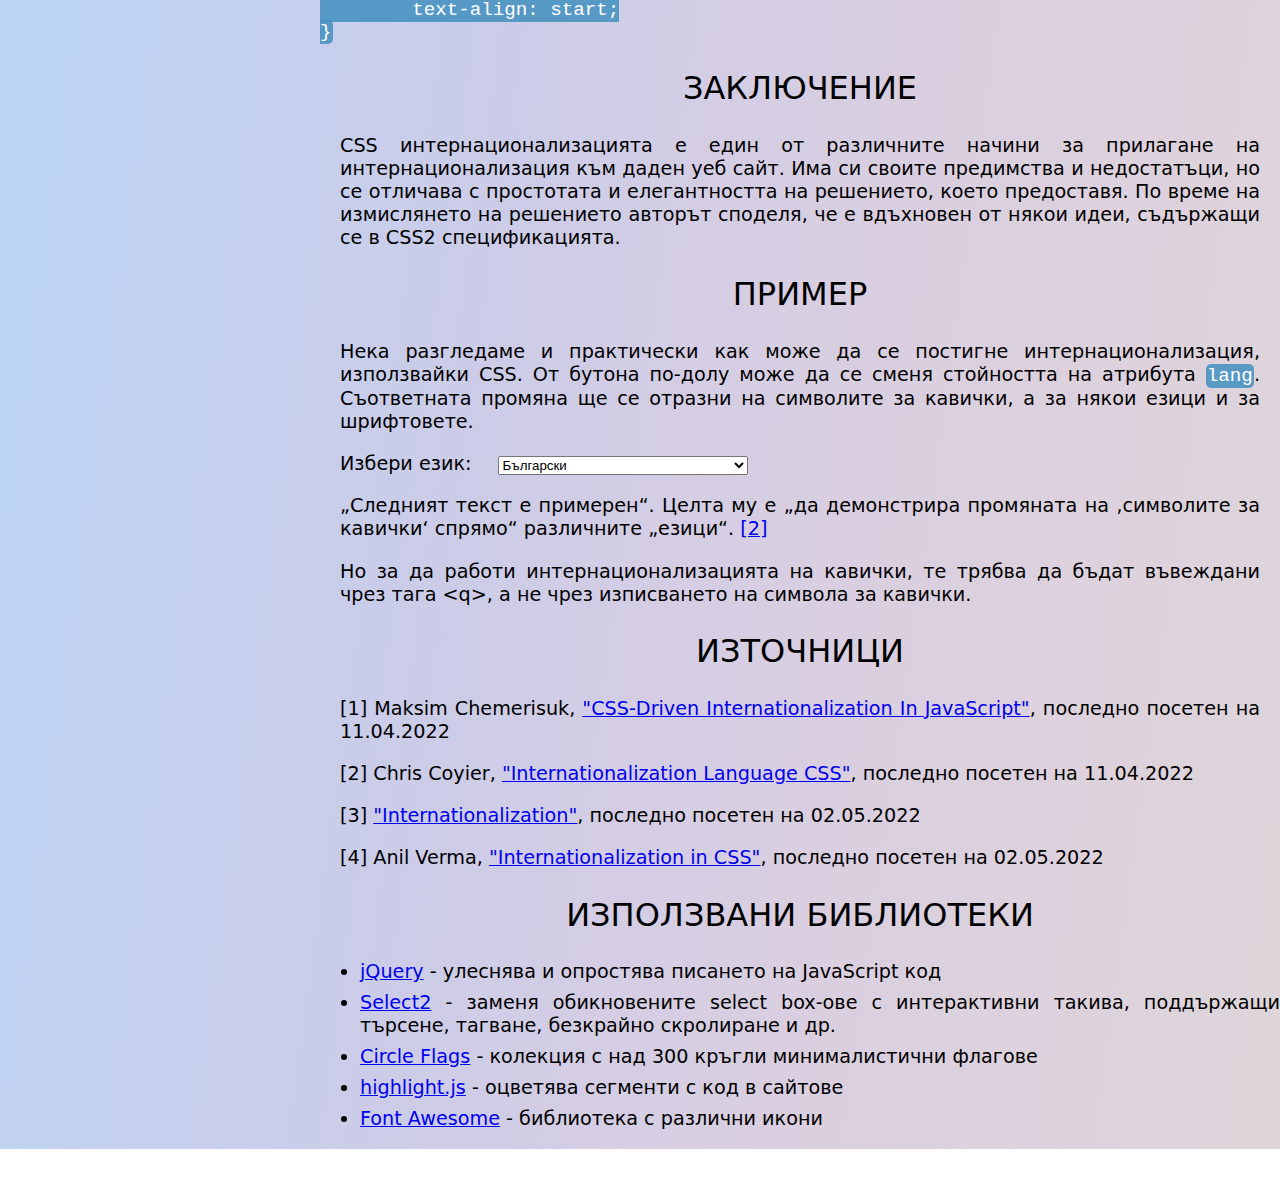
==== commit 9460baf3: "add libs to ul" ====
--- a/referat.html
+++ b/referat.html
@@ -613,11 +613,23 @@
 
 			<section id="libs">
 				<h2>Използвани библиотеки</h2>
-				<p><a href="https://jquery.com/" target="_blank">jQuery</a> - улеснява и опростява писането на JavaScript код</p>
-				<p><a href="https://select2.org/" target="_blank">Select2</a> - заменя обикновените select box-ове с интерактивни такива, поддържащи търсене, тагване, безкрайно скролиране и др.</p>
-				<p><a href="https://github.com/HatScripts/circle-flags" target="_blank">Circle Flags</a> - колекция с над 300 кръгли минималистични флагове</p>
-				<p><a href="https://highlightjs.org/" target="_blank">highlight.js</a> - оцветява сегменти с код в сайтове</p>
-				<p><a href="https://fontawesome.com/" target="_blank">Font Awesome</a> - библиотека с различни икони</p>
+				<ul class="libs">
+					<li>
+						<a href="https://jquery.com/" target="_blank">jQuery</a> - улеснява и опростява писането на JavaScript код
+					</li>
+					<li>
+						<a href="https://select2.org/" target="_blank">Select2</a> - заменя обикновените select box-ове с
+						интерактивни такива, поддържащи търсене, тагване, безкрайно скролиране и др.
+					</li>
+					<li>
+						<a href="https://github.com/HatScripts/circle-flags" target="_blank">Circle Flags</a> - колекция с над 300
+						кръгли минималистични флагове
+					</li>
+					<li>
+						<a href="https://highlightjs.org/" target="_blank">highlight.js</a> - оцветява сегменти с код в сайтове
+					</li>
+					<li><a href="https://fontawesome.com/" target="_blank">Font Awesome</a> - библиотека с различни икони</li>
+				</ul>
 			</section>
 		</section>
 
--- a/css/style.css
+++ b/css/style.css
@@ -143,6 +143,10 @@
 	width: 250px;
 }
 
+.libs li {
+	margin-bottom: 0.5rem;
+}
+
 #btnTop {
 	display: none;
 	position: fixed;
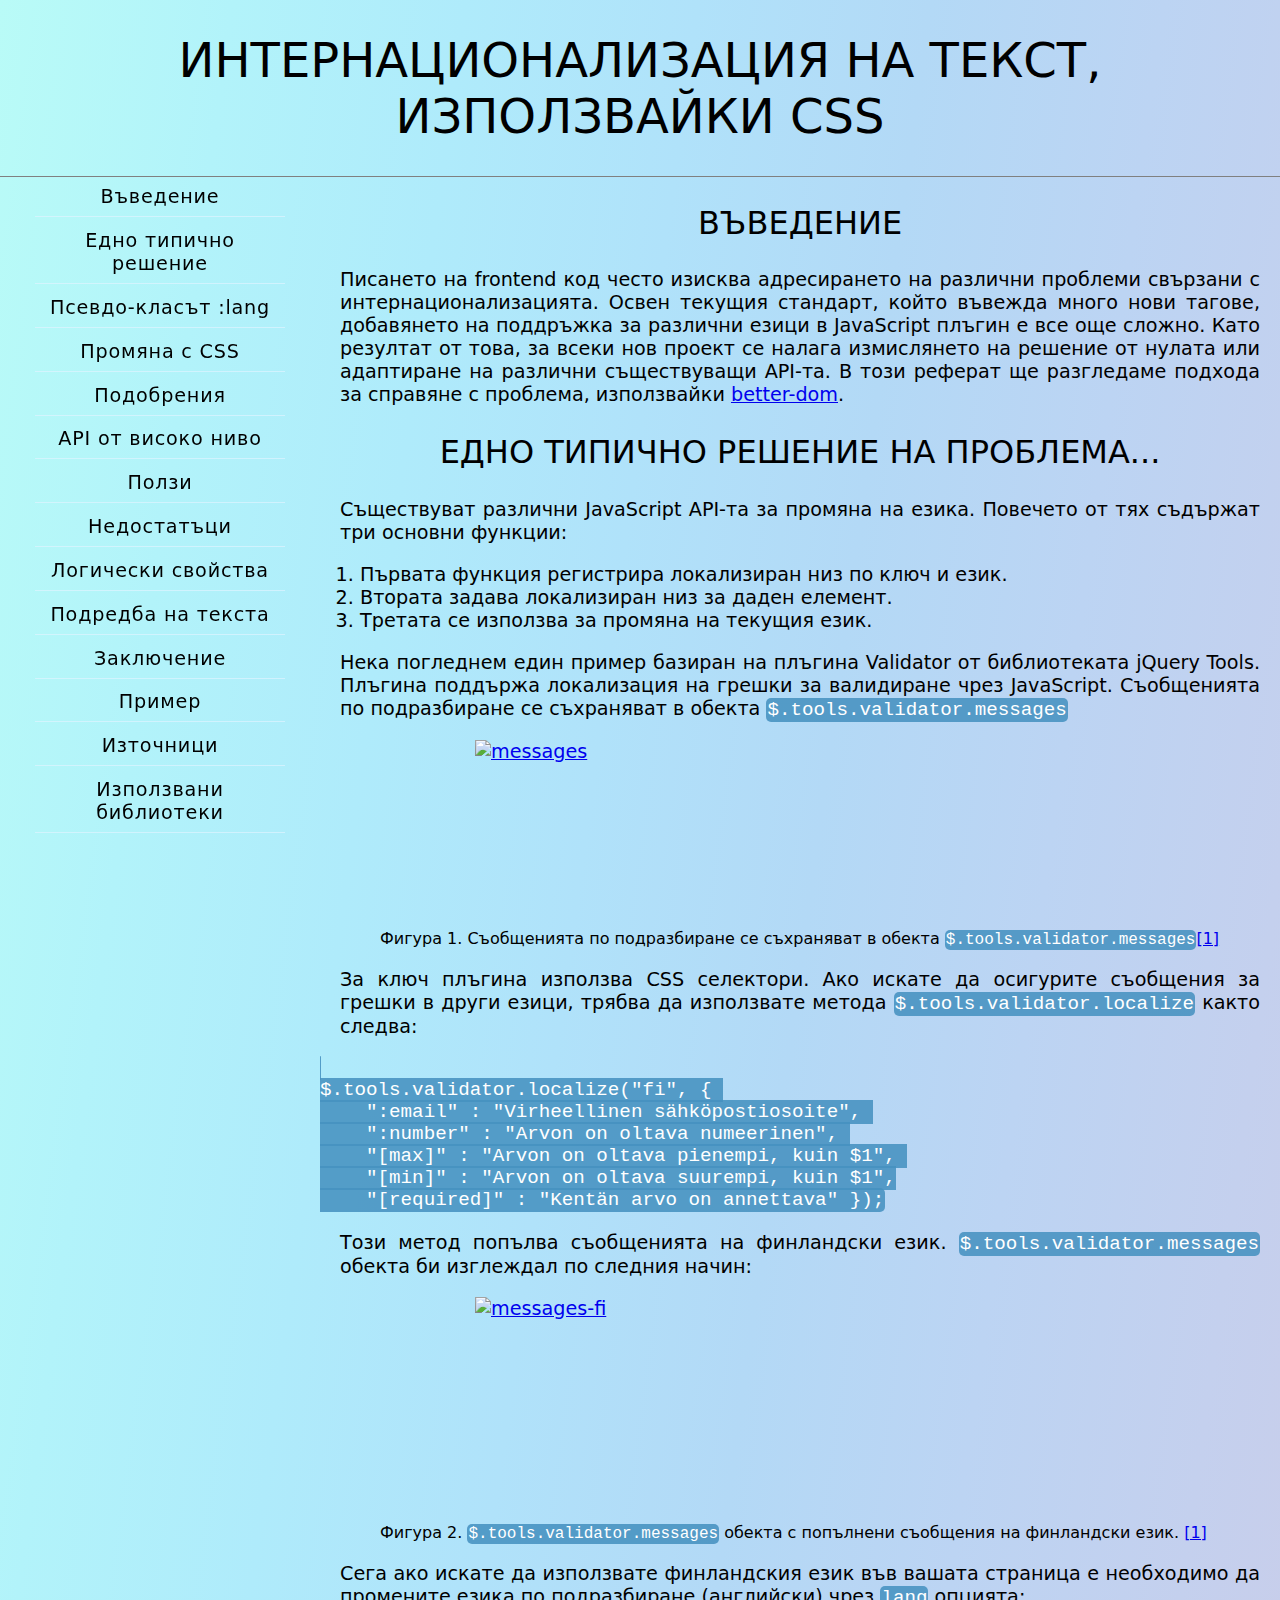
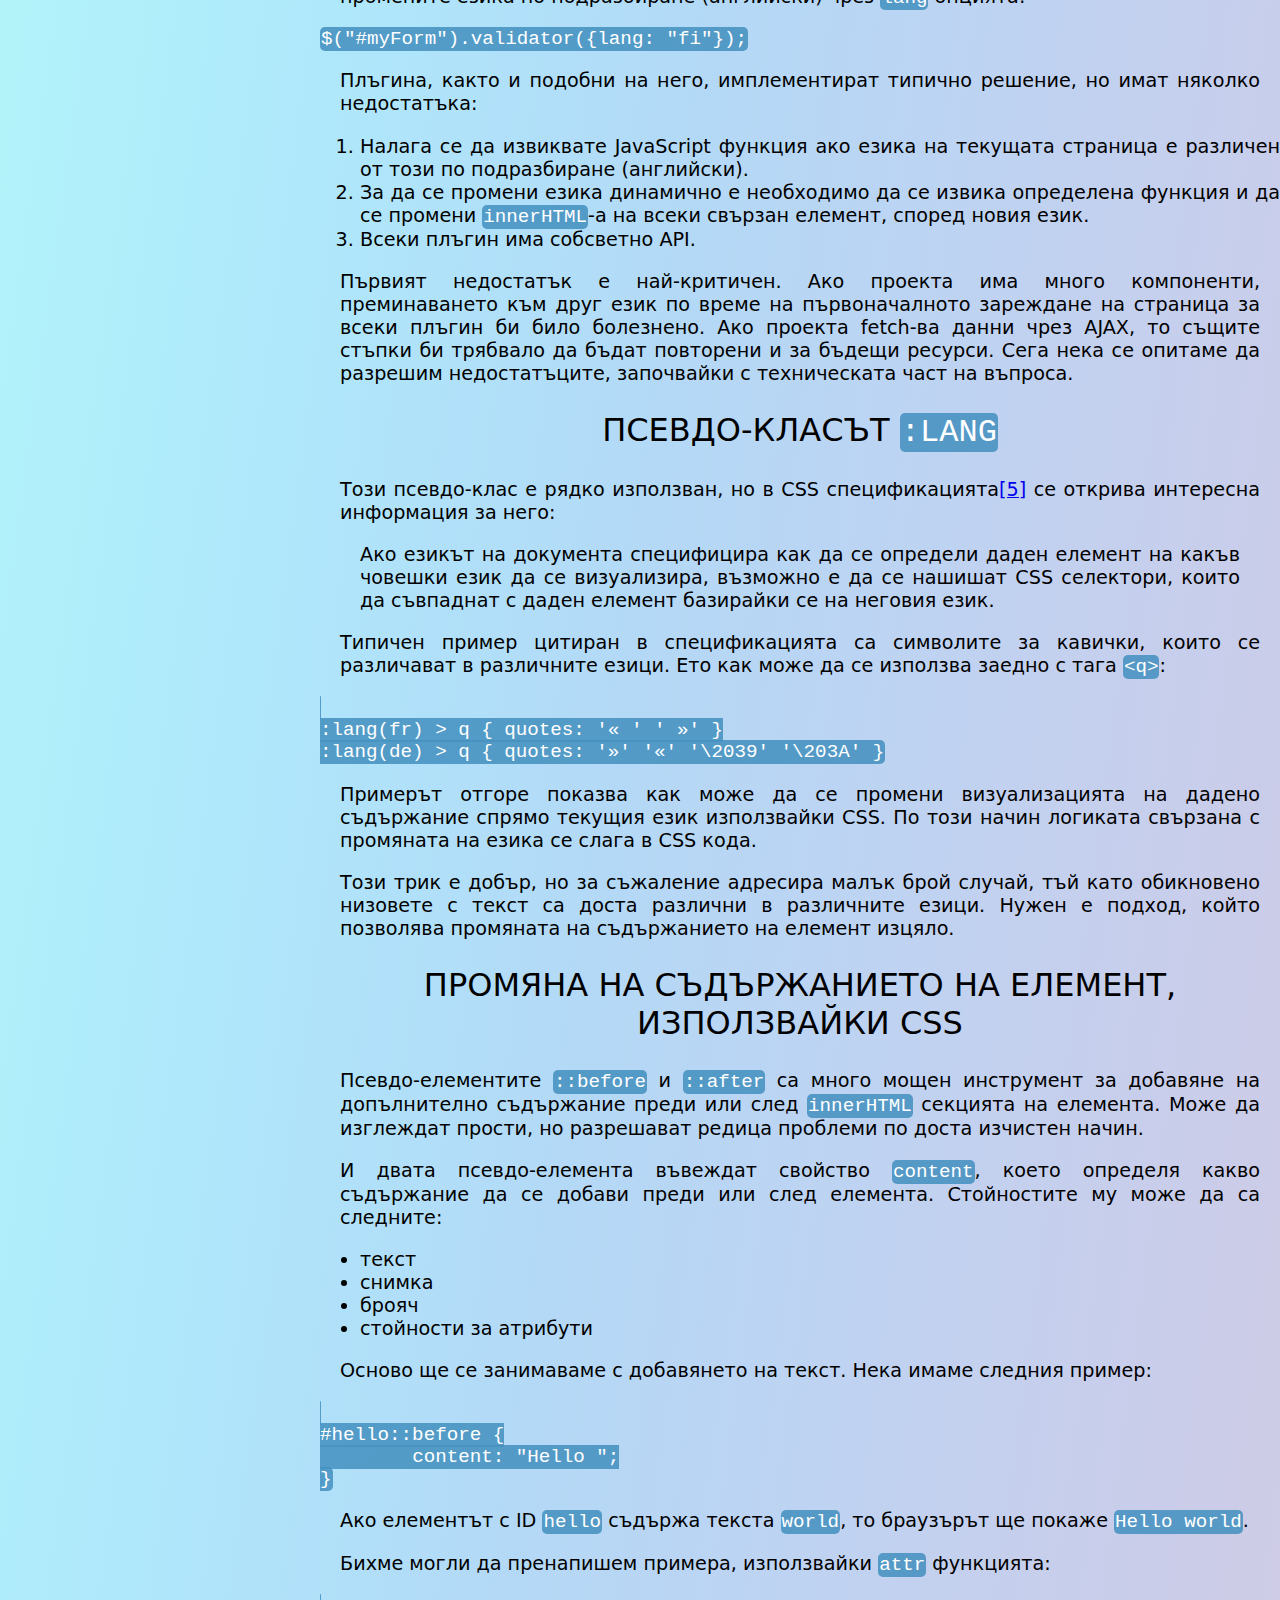
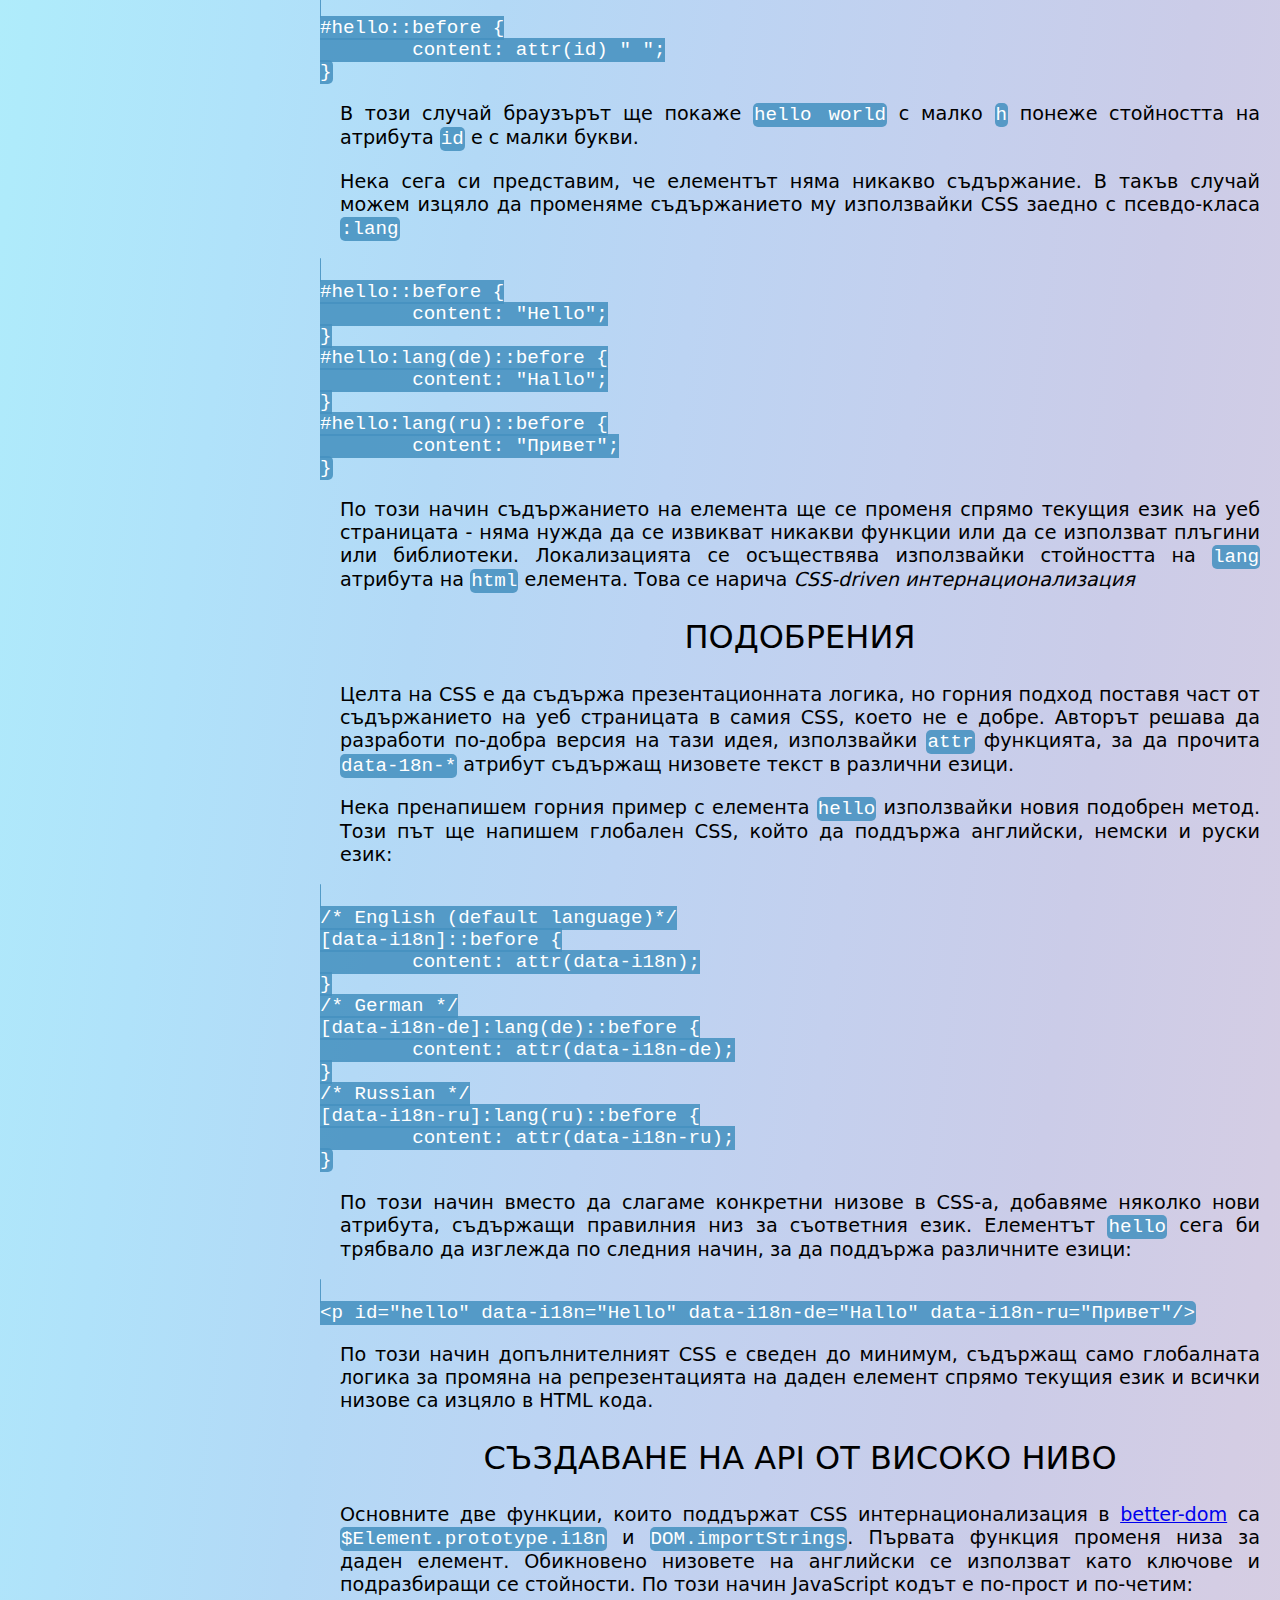
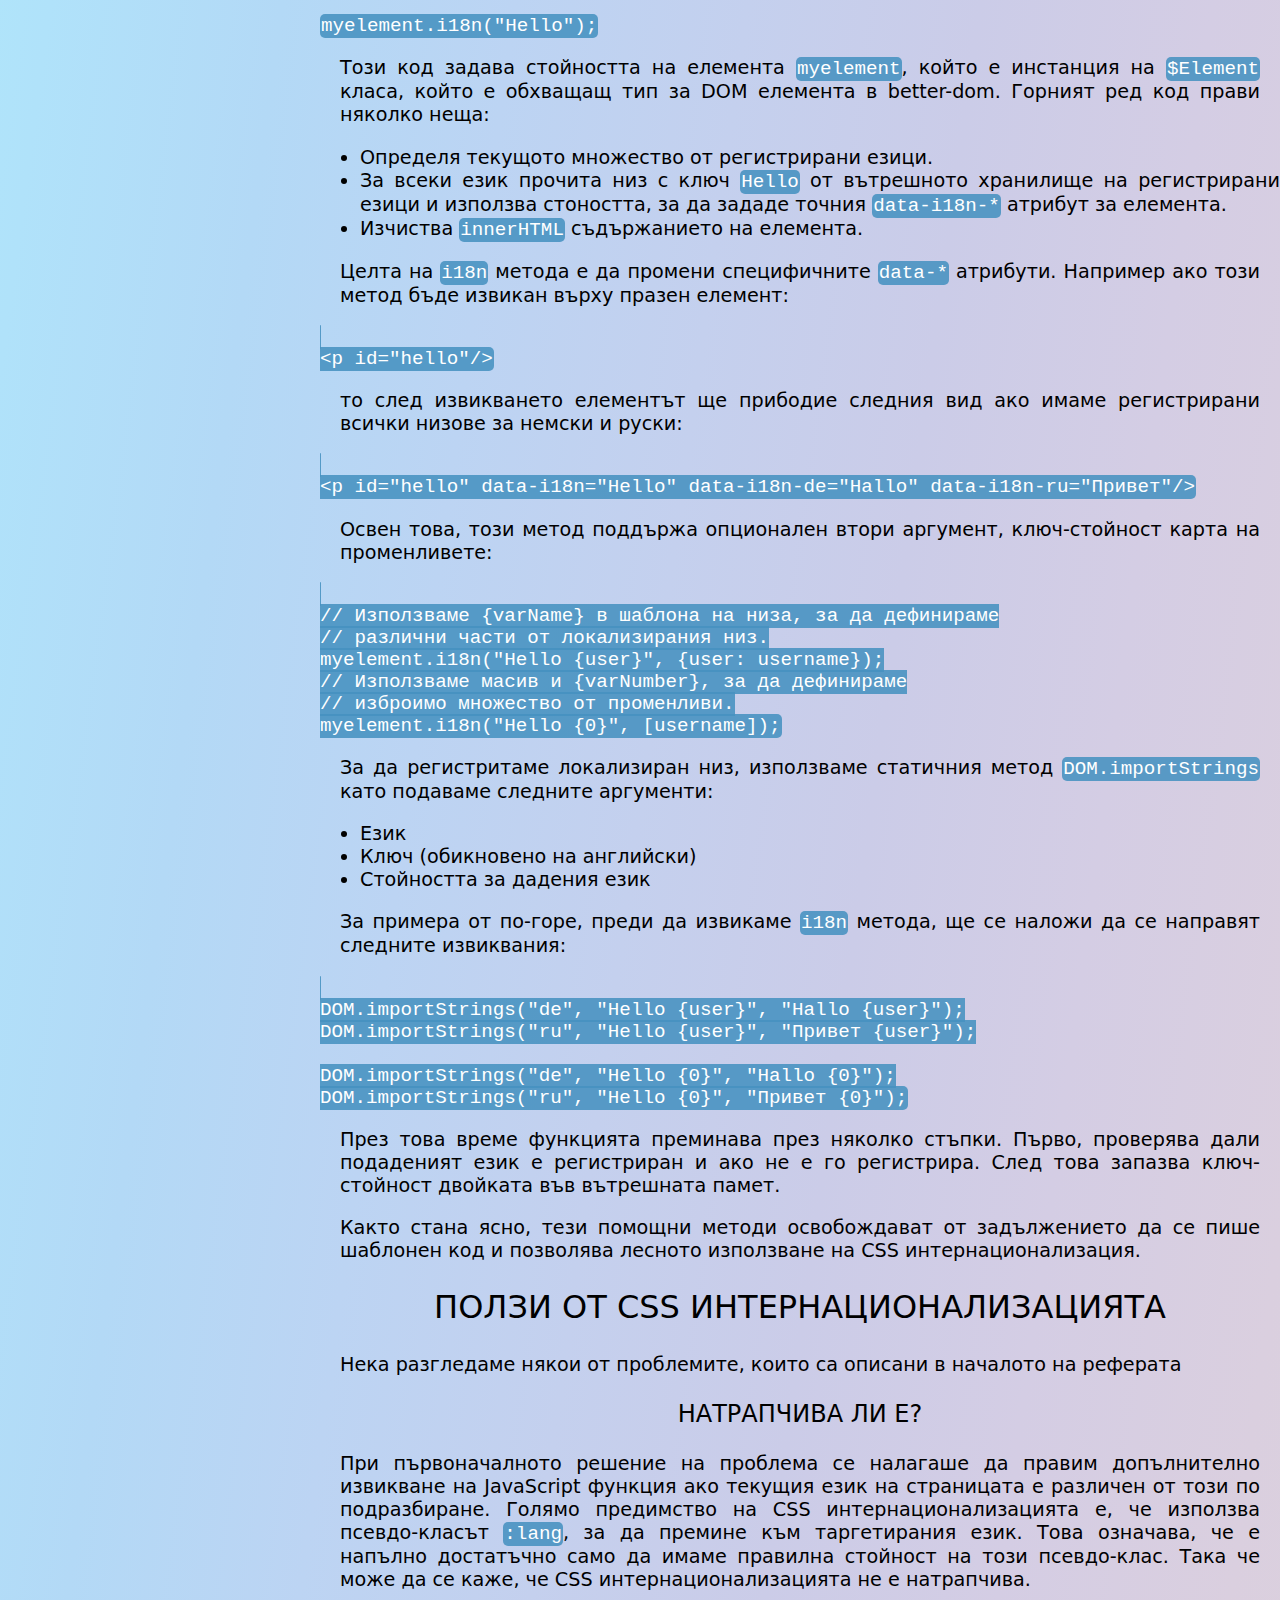
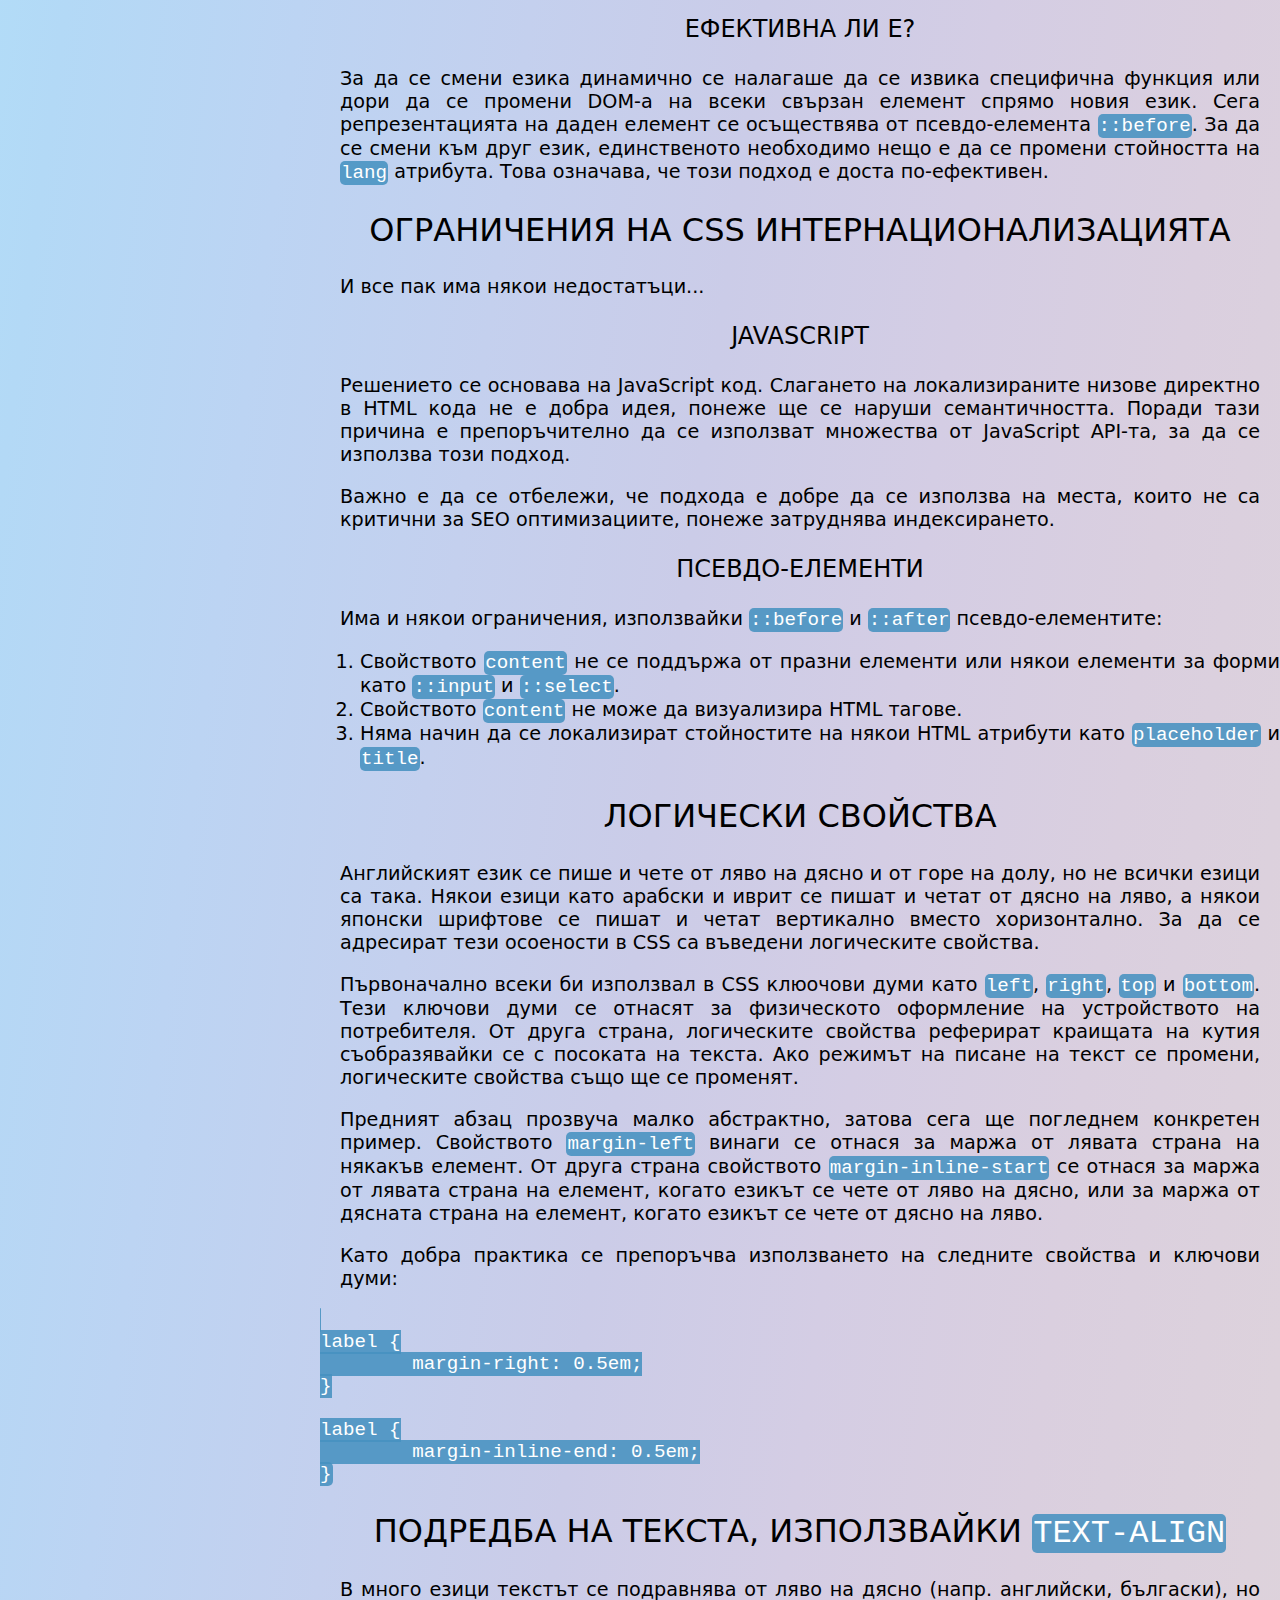
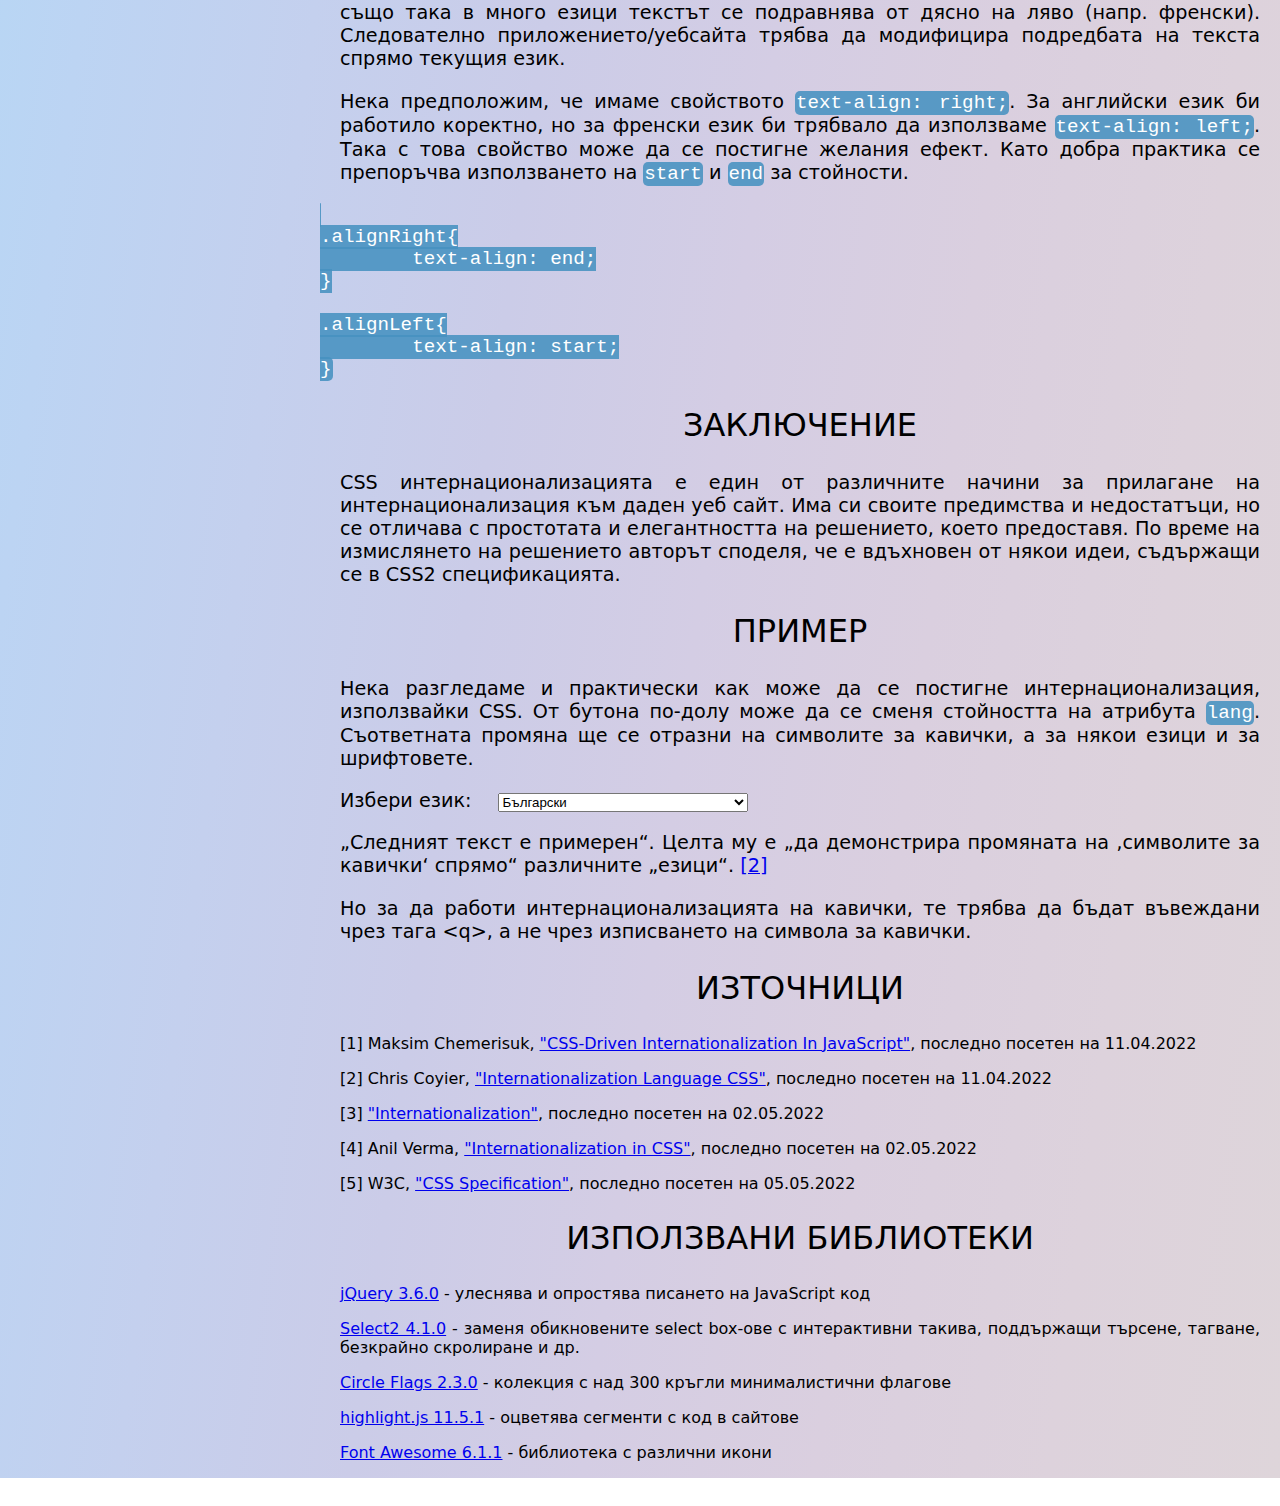
==== commit e7429ea4: "refs update, minor tweaks" ====
--- a/referat.html
+++ b/referat.html
@@ -3,7 +3,7 @@
 	<head>
 		<meta charset="UTF-8" />
 		<title>Frontend интернационализация на уеб приложения</title>
-		<!-- <link href="./css/referat.css" rel="stylesheet" /> -->
+		<!-- <link href="./css/ols_referat.css" rel="stylesheet" /> -->
 		<link href="./css/style.css" rel="stylesheet" />
 		<link href="./css/lang.css" rel="stylesheet" />
 		<link href="https://cdn.jsdelivr.net/npm/select2@4.1.0-rc.0/dist/css/select2.min.css" rel="stylesheet" />
@@ -167,8 +167,7 @@
 				</header>
 				<article>
 					<p>
-						Този псевдо-клас е рядко използван, но в
-						<a href="https://www.w3.org/TR/CSS21/selector.html#lang">спецификацията</a> се открива интересна
+						Този псевдо-клас е рядко използван, но в CSS спецификацията<a href="#ref-5">[5]</a> се открива интересна
 						информация за него:
 					</p>
 					<blockquote>
@@ -584,7 +583,7 @@
 				</article>
 			</section>
 
-			<section id="references">
+			<section class="refs" id="references">
 				<h2>Източници</h2>
 				<p id="ref-1">
 					[1] Maksim Chemerisuk,
@@ -609,27 +608,31 @@
 					<a href="https://hackernoon.com/internationalization-in-css" target="_blank">"Internationalization in CSS"</a
 					>, последно посетен на 02.05.2022
 				</p>
-			</section>
-
-			<section id="libs">
+				<p id="ref-5">
+					[5] W3C,
+					<a href="https://www.w3.org/TR/CSS21/selector.html#lang" target="_blank">"CSS Specification"</a>, последно
+					посетен на 05.05.2022
+				</p>
+			</section>
+
+			<section class="libs" id="libs">
 				<h2>Използвани библиотеки</h2>
-				<ul class="libs">
-					<li>
-						<a href="https://jquery.com/" target="_blank">jQuery</a> - улеснява и опростява писането на JavaScript код
-					</li>
-					<li>
-						<a href="https://select2.org/" target="_blank">Select2</a> - заменя обикновените select box-ове с
-						интерактивни такива, поддържащи търсене, тагване, безкрайно скролиране и др.
-					</li>
-					<li>
-						<a href="https://github.com/HatScripts/circle-flags" target="_blank">Circle Flags</a> - колекция с над 300
-						кръгли минималистични флагове
-					</li>
-					<li>
-						<a href="https://highlightjs.org/" target="_blank">highlight.js</a> - оцветява сегменти с код в сайтове
-					</li>
-					<li><a href="https://fontawesome.com/" target="_blank">Font Awesome</a> - библиотека с различни икони</li>
-				</ul>
+				<p>
+					<a href="https://jquery.com/" target="_blank">jQuery 3.6.0</a> - улеснява и опростява писането на JavaScript
+					код
+				</p>
+				<p>
+					<a href="https://select2.org/" target="_blank">Select2 4.1.0</a> - заменя обикновените select box-ове с
+					интерактивни такива, поддържащи търсене, тагване, безкрайно скролиране и др.
+				</p>
+				<p>
+					<a href="https://github.com/HatScripts/circle-flags" target="_blank">Circle Flags 2.3.0</a> - колекция с над
+					300 кръгли минималистични флагове
+				</p>
+				<p>
+					<a href="https://highlightjs.org/" target="_blank">highlight.js 11.5.1</a> - оцветява сегменти с код в сайтове
+				</p>
+				<p><a href="https://fontawesome.com/" target="_blank">Font Awesome 6.1.1</a> - библиотека с различни икони</p>
 			</section>
 		</section>
 
--- a/css/style.css
+++ b/css/style.css
@@ -143,8 +143,15 @@
 	width: 250px;
 }
 
-.libs li {
-	margin-bottom: 0.5rem;
+figure img {
+	display: block;
+	margin-left: auto;
+	margin-right: auto;
+}
+
+.refs,
+.libs {
+	font-size: 1rem;
 }
 
 #btnTop {
@@ -209,6 +216,11 @@
 		font-size: 0.8rem;
 	}
 
+	.refs,
+	.libs {
+		font-size: 0.8rem;
+	}
+
 	#btnTop {
 		display: block;
 	}
